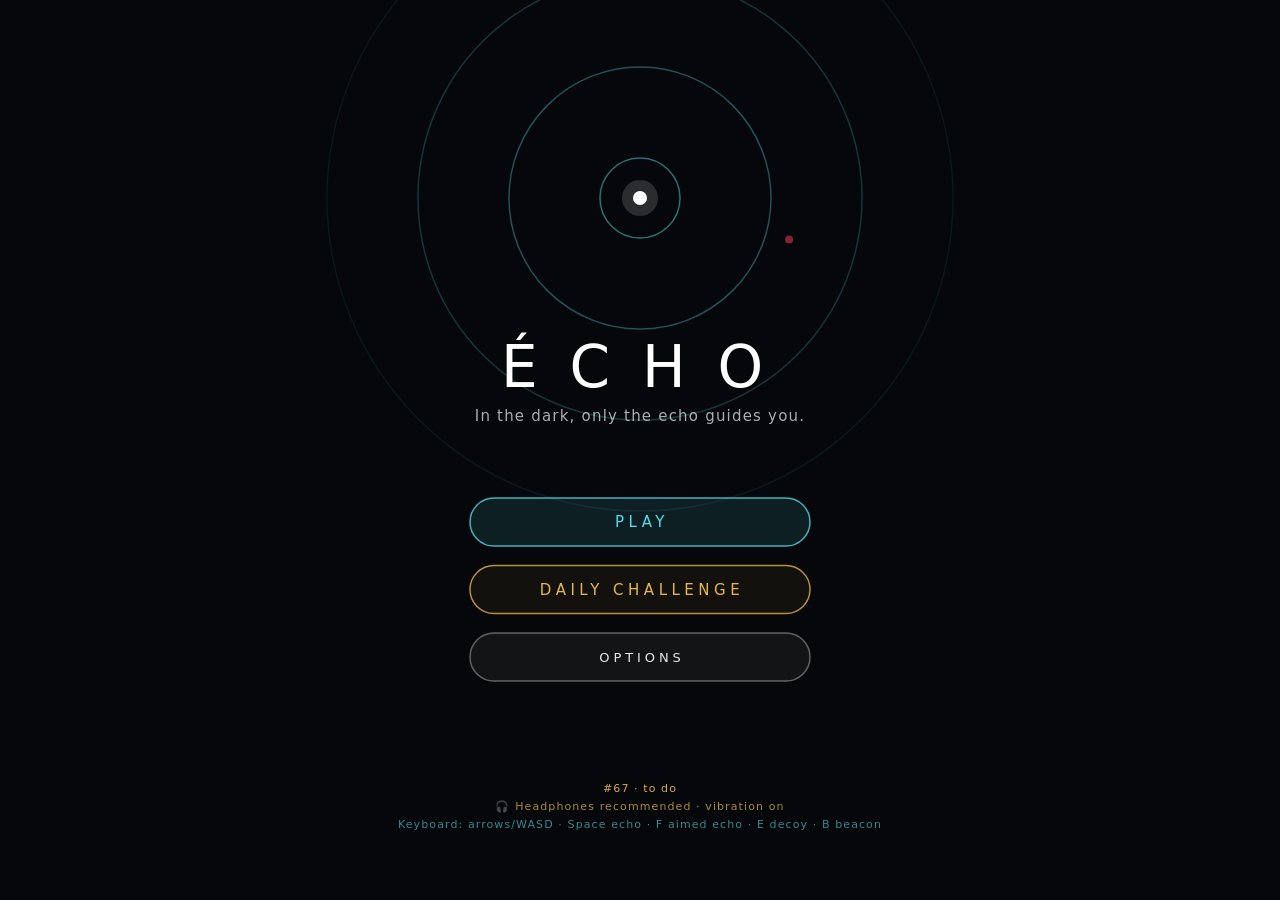
==== index.html @ 3b98d980 "SEO : jeu de labyrinthe dans le noir (title, description, h1, VideoGame) Title et description réécri" ====
<!doctype html>
<html lang="fr">
<head>
<meta charset="utf-8">
<meta name="viewport" content="width=device-width,initial-scale=1,maximum-scale=1,user-scalable=no,viewport-fit=cover">
<title>Jeu de labyrinthe dans le noir, guidé par l'écho | ÉCHO</title>
<meta name="description" content="Jeu de labyrinthe dans le noir : lance un écho pour révéler les murs et échappe aux Ombres. Jeu sonore gratuit sur Android et navigateur, jouable hors ligne.">
<meta name="theme-color" content="#05070a">
<meta name="mobile-web-app-capable" content="yes">
<meta name="apple-mobile-web-app-capable" content="yes">
<meta name="apple-mobile-web-app-status-bar-style" content="black-translucent">
<meta name="apple-mobile-web-app-title" content="ÉCHO">
<link rel="manifest" href="manifest.webmanifest">
<link rel="icon" type="image/png" href="icons/icon-192.png">
<link rel="apple-touch-icon" href="icons/icon-192.png">
<link rel="canonical" href="https://aulit42369.github.io/Echo/">
<meta property="og:type" content="website">
<meta property="og:site_name" content="ÉCHO">
<meta property="og:locale" content="fr_FR">
<meta property="og:title" content="Jeu de labyrinthe dans le noir, guidé par l'écho | ÉCHO">
<meta property="og:description" content="Jeu de labyrinthe dans le noir : lance un écho pour révéler les murs et échappe aux Ombres. Jeu sonore gratuit sur Android et navigateur, jouable hors ligne.">
<meta property="og:url" content="https://aulit42369.github.io/Echo/">
<meta property="og:image" content="https://aulit42369.github.io/Echo/og-image.png">
<meta property="og:image:width" content="1200">
<meta property="og:image:height" content="630">
<meta property="og:image:alt" content="ÉCHO : une onde cyan qui se propage dans le noir">
<meta name="twitter:card" content="summary_large_image">
<style>
  /* Jeu plein écran sur canvas ; un seul univers visuel sombre, quel que soit le thème. */
  :root { --bg: #05070a; --fg: #ffffff; color-scheme: dark; }
  html, body { margin: 0; height: 100%; background: var(--bg); color: var(--fg); overflow: hidden;
    overscroll-behavior: none; -webkit-user-select: none; user-select: none;
    -webkit-touch-callout: none; -webkit-tap-highlight-color: transparent; }
  canvas { display: block; position: fixed; inset: 0; width: 100%; height: 100%; touch-action: none; outline: none; }
  /* Fin du défi du jour : seul élément HTML posé sur le canvas, dans la palette néon du jeu */
  #defiFin { position: fixed; left: 50%; bottom: max(20px, env(safe-area-inset-bottom)); transform: translateX(-50%);
    width: min(340px, calc(100% - 32px)); display: flex; flex-direction: column; gap: 10px; z-index: 2;
    font-family: system-ui, -apple-system, "Segoe UI", Roboto, "Helvetica Neue", sans-serif; }
  #defiFin[hidden], #defiCopie[hidden] { display: none; }
  /* Lien vers privacy.html, en haut de l'écran Options (seul autre élément HTML sur le canvas) */
  #lienLegal { position: fixed; top: max(10px, env(safe-area-inset-top)); left: 50%; transform: translateX(-50%); z-index: 2; padding: 10px 14px;
    color: rgba(255, 255, 255, .72); font: 300 11px/1 system-ui, -apple-system, "Segoe UI", Roboto, sans-serif; letter-spacing: .18em;
    text-transform: uppercase; text-decoration: none; white-space: nowrap; }
  #lienLegal[hidden] { display: none; }
  .sr { position: absolute; width: 1px; height: 1px; overflow: hidden; clip: rect(0 0 0 0); white-space: nowrap; }
  #lienLegal:focus-visible { outline: 2px solid #5cf2ff; outline-offset: 2px; border-radius: 6px; }
  #defiApercu { margin: 0; padding: 12px 16px; border: 1px solid rgba(255, 201, 77, .3); border-radius: 18px;
    background: rgba(5, 7, 10, .86); box-shadow: inset 0 0 22px rgba(92, 242, 255, .06);
    font: 13px/1.5 ui-monospace, Consolas, monospace; white-space: pre-wrap; overflow-wrap: anywhere; }
  #defiPartager { min-height: 52px; padding: 0 20px; border-radius: 26px; border: 1.5px solid #ffc94d; cursor: pointer;
    background: rgba(255, 201, 77, .12); color: #ffc94d; font-family: inherit; font-size: 14px; font-weight: 300;
    letter-spacing: .18em; text-transform: uppercase; box-shadow: 0 0 26px rgba(255, 201, 77, .22); }
  #defiPartager:active { background: rgba(255, 201, 77, .22); }
  #defiPartager:focus-visible, #defiTexte:focus-visible { outline: 2px solid #5cf2ff; outline-offset: 3px; }
  #defiEtat { min-height: 1.3em; margin: 0; text-align: center; color: #5cf2ff; font-size: 12px; letter-spacing: .06em; }
  #defiCopie { display: flex; flex-direction: column; gap: 6px; color: rgba(255, 255, 255, .75); font-size: 12px; }
  #defiTexte { -webkit-user-select: text; user-select: text; resize: none; padding: 10px 12px; border-radius: 12px;
    border: 1px solid rgba(92, 242, 255, .4); background: #05070a; color: #fff; font: 12px/1.45 ui-monospace, Consolas, monospace; }
</style>
</head>
<body>
<h1 class="sr">ÉCHO, jeu de labyrinthe dans le noir</h1>
<noscript><p style="position:relative;z-index:3;max-width:34em;margin:0 auto;padding:24px;font:16px/1.5 system-ui,sans-serif;color:#fff">ÉCHO est un jeu de labyrinthe dans le noir : lance un écho pour révéler les murs, écoute les sons et échappe aux Ombres. Jeu sonore gratuit, jouable hors ligne sur Android et dans le navigateur. Active JavaScript pour jouer.</p></noscript>
<canvas id="echo" tabindex="0" aria-label="ÉCHO, jeu de labyrinthe dans le noir"></canvas>
<a id="lienLegal" href="privacy.html" hidden></a>
<div id="defiFin" hidden>
  <pre id="defiApercu" role="img"></pre>
  <button id="defiPartager" type="button"></button>
  <p id="defiEtat" role="status" aria-live="polite"></p>
  <div id="defiCopie" hidden><label id="defiLabel" for="defiTexte"></label><textarea id="defiTexte" readonly rows="6"></textarea></div>
</div>
<script src="defi.js"></script>
<script>
(() => {
'use strict';

// <i18n:auto> généré par tools/gen_i18n.py — ne pas modifier à la main
const I18N = {"langs":[{"code":"fr","name":"Français","tts":"fr-FR"},{"code":"en","name":"English","tts":"en-US"},{"code":"es","name":"Español","tts":"es-ES"},{"code":"de","name":"Deutsch","tts":"de-DE"},{"code":"it","name":"Italiano","tts":"it-IT"},{"code":"pt","name":"Português","tts":"pt-BR"},{"code":"ja","name":"日本語","tts":"ja-JP"}],"t":{"tagline":["Dans le noir, seul l'écho te guide.","In the dark, only the echo guides you.","En la oscuridad, solo el eco te guía.","Im Dunkeln führt dich nur das Echo.","Nel buio, solo l'eco ti guida.","No escuro, só o eco te guia.","闇の中、エコーだけが道しるべ。"],"play":["JOUER","PLAY","JUGAR","SPIELEN","GIOCA","JOGAR","プレイ"],"daily":["DÉFI DU JOUR","DAILY CHALLENGE","RETO DIARIO","TAGESAUFGABE","SFIDA DEL GIORNO","DESAFIO DO DIA","デイリーチャレンジ"],"options":["OPTIONS","OPTIONS","OPCIONES","OPTIONEN","OPZIONI","OPÇÕES","オプション"],"install":["INSTALLER L'APPLI","INSTALL THE APP","INSTALAR LA APP","APP INSTALLIEREN","INSTALLA L'APP","INSTALAR O APP","アプリをインストール"],"record":["Record : niveau {0} · ★ {1}","Best: level {0} · ★ {1}","Récord: nivel {0} · ★ {1}","Rekord: Level {0} · ★ {1}","Record: livello {0} · ★ {1}","Recorde: nível {0} · ★ {1}","最高記録：レベル{0} · ★ {1}"],"dailyRecord":["Défi du jour : {0} pts","Daily challenge: {0} pts","Reto diario: {0} pts","Tagesaufgabe: {0} Pkt.","Sfida del giorno: {0} punti","Desafio do dia: {0} pts","デイリー：{0}点"],"headphones":["🎧 Casque conseillé · vibrations activées","🎧 Headphones recommended · vibration on","🎧 Se recomiendan auriculares · vibración activada","🎧 Kopfhörer empfohlen · Vibration an","🎧 Cuffie consigliate · vibrazione attiva","🎧 Use fones de ouvido · vibração ativada","🎧 ヘッドホン推奨 · 振動オン"],"audioMenuHint":["Mode audio : touche le haut de l'écran pour jouer","Audio mode: tap the top of the screen to play","Modo audio: toca la parte superior de la pantalla para jugar","Audiomodus: tippe oben auf den Bildschirm zum Spielen","Modalità audio: tocca la parte alta dello schermo per giocare","Modo áudio: toque no topo da tela para jogar","オーディオモード：画面の上部をタップでプレイ"],"keyboard":["Clavier : flèches/ZQSD · Espace écho · F écho dirigé · E leurre · B balise","Keyboard: arrows/WASD · Space echo · F aimed echo · E decoy · B beacon","Teclado: flechas/WASD · Espacio eco · F eco dirigido · E señuelo · B baliza","Tastatur: Pfeile/WASD · Leertaste Echo · F gezieltes Echo · E Köder · B Leuchtfeuer","Tastiera: frecce/WASD · Spazio eco · F eco direzionale · E esca · B faro","Teclado: setas/WASD · Espaço eco · F eco direcionado · E isca · B farol","キーボード：矢印/WASD · Space エコー · F 指向性エコー · E おとり · B ビーコン"],"optEasy":["MODE FACILE","EASY MODE","MODO FÁCIL","LEICHTER MODUS","MODALITÀ FACILE","MODO FÁCIL","イージーモード"],"optReal":["ÉCHOS RÉALISTES","REALISTIC ECHOES","ECOS REALISTAS","REALISTISCHE ECHOS","ECO REALISTICHE","ECOS REALISTAS","リアルなエコー"],"optAudio":["MODE AUDIO","AUDIO MODE","MODO AUDIO","AUDIOMODUS","MODALITÀ AUDIO","MODO ÁUDIO","オーディオモード"],"optGyro":["GYROSCOPE","TILT CONTROL","GIROSCOPIO","NEIGUNGSSTEUERUNG","GIROSCOPIO","GIROSCÓPIO","傾き操作"],"optLang":["LANGUE","LANGUAGE","IDIOMA","SPRACHE","LINGUA","IDIOMA","言語"],"descEasy":["Traces des murs déjà vus, Ombres plus lentes","Walls you've seen leave a trace, slower Shadows","Los muros vistos dejan rastro, Sombras más lentas","Gesehene Wände bleiben sichtbar, langsamere Schatten","I muri già visti lasciano traccia, Ombre più lente","Paredes já vistas deixam rastro, Sombras mais lentas","見た壁が残る・影が遅くなる"],"descReal":["L'onde s'arrête sur les murs : angles morts","The wave stops at walls: blind spots","La onda se detiene en los muros: ángulos muertos","Die Welle stoppt an Wänden: tote Winkel","L'onda si ferma sui muri: angoli ciechi","A onda para nas paredes: pontos cegos","波は壁で止まる：死角が生まれる"],"descAudio":["Écran noir : joue au son, à la voix et aux vibrations","Black screen: play by sound, voice and vibration","Pantalla negra: juega con sonido, voz y vibración","Schwarzer Bildschirm: spiele mit Ton, Stimme und Vibration","Schermo nero: gioca con suono, voce e vibrazione","Tela preta: jogue pelo som, voz e vibração","画面は真っ暗：音と声と振動でプレイ"],"descGyro":["Incline le téléphone pour avancer","Tilt your phone to move","Inclina el teléfono para avanzar","Neige das Handy, um dich zu bewegen","Inclina il telefono per muoverti","Incline o celular para andar","スマホを傾けて移動"],"descGyroNA":["Capteur indisponible sur cet appareil","Sensor not available on this device","Sensor no disponible en este dispositivo","Sensor auf diesem Gerät nicht verfügbar","Sensore non disponibile su questo dispositivo","Sensor indisponível neste aparelho","この端末ではセンサーを使えません"],"descLang":["Langue des textes et de la voix","Language for text and voice","Idioma de los textos y la voz","Sprache für Texte und Stimme","Lingua dei testi e della voce","Idioma dos textos e da voz","テキストと音声の言語"],"yes":["OUI","ON","SÍ","AN","SÌ","SIM","オン"],"no":["NON","OFF","NO","AUS","NO","NÃO","オフ"],"back":["RETOUR","BACK","VOLVER","ZURÜCK","INDIETRO","VOLTAR","戻る"],"dailyNote":["Le défi du jour ignore le mode facile et les échos réalistes","The daily challenge ignores easy mode and realistic echoes","El reto diario ignora el modo fácil y los ecos realistas","Die Tagesaufgabe ignoriert leichten Modus und realistische Echos","La sfida del giorno ignora la modalità facile e le eco realistiche","O desafio do dia ignora o modo fácil e os ecos realistas","デイリーではイージーモードとリアルなエコーは無効"],"level":["NIVEAU {0}","LEVEL {0}","NIVEL {0}","LEVEL {0}","LIVELLO {0}","NÍVEL {0}","レベル {0}"],"floor":["ÉTAGE {0}/{1}","FLOOR {0}/{1}","PLANTA {0}/{1}","ETAGE {0}/{1}","PIANO {0}/{1}","ANDAR {0}/{1}","{0}/{1}階"],"floorBanner":["ÉTAGE {0}","FLOOR {0}","PLANTA {0}","ETAGE {0}","PIANO {0}","ANDAR {0}","{0}階"],"easyTag":["FACILE","EASY","FÁCIL","LEICHT","FACILE","FÁCIL","イージー"],"shards":["ÉCLATS {0}/{1}","SHARDS {0}/{1}","FRAGMENTOS {0}/{1}","SPLITTER {0}/{1}","FRAMMENTI {0}/{1}","FRAGMENTOS {0}/{1}","かけら {0}/{1}"],"echoes":["ÉCHOS · {0}","ECHOES · {0}","ECOS · {0}","ECHOS · {0}","ECO · {0}","ECOS · {0}","エコー · {0}"],"mother":["MÈRE DES OMBRES · {0} échos absorbés","MOTHER OF SHADOWS · {0} echoes absorbed","MADRE DE LAS SOMBRAS · {0} ecos absorbidos","MUTTER DER SCHATTEN · {0} Echos verschlungen","MADRE DELLE OMBRE · {0} eco assorbite","MÃE DAS SOMBRAS · {0} ecos absorvidos","影の母 · 吸収したエコー {0}"],"motherBanner":["LA MÈRE DES OMBRES","THE MOTHER OF SHADOWS","LA MADRE DE LAS SOMBRAS","DIE MUTTER DER SCHATTEN","LA MADRE DELLE OMBRE","A MÃE DAS SOMBRAS","影の母"],"decoy":["LEURRE × {0}","DECOY × {0}","SEÑUELO × {0}","KÖDER × {0}","ESCA × {0}","ISCA × {0}","おとり × {0}"],"beacon":["BALISE × {0}","BEACON × {0}","BALIZA × {0}","LEUCHTFEUER × {0}","FARO × {0}","FAROL × {0}","ビーコン × {0}"],"aim":["ÉCHO DIRIGÉ · glisse puis relâche","AIMED ECHO · slide, then release","ECO DIRIGIDO · desliza y suelta","GEZIELTES ECHO · wischen, dann loslassen","ECO DIREZIONALE · scorri e rilascia","ECO DIRECIONADO · deslize e solte","指向性エコー · スライドして離す"],"audioLabel":["MODE AUDIO","AUDIO MODE","MODO AUDIO","AUDIOMODUS","MODALITÀ AUDIO","MODO ÁUDIO","オーディオモード"],"deadTitle":["L'OMBRE T'A TROUVÉ","THE SHADOW FOUND YOU","LA SOMBRA TE ENCONTRÓ","DER SCHATTEN HAT DICH","L'OMBRA TI HA TROVATO","A SOMBRA TE ACHOU","影に見つかった"],"retry":["Touche pour réessayer","Tap to try again","Toca para reintentar","Tippen zum Wiederholen","Tocca per riprovare","Toque para tentar de novo","タップで再挑戦"],"dailyWin":["DÉFI RÉUSSI","CHALLENGE COMPLETE","RETO SUPERADO","AUFGABE GESCHAFFT","SFIDA SUPERATA","DESAFIO CONCLUÍDO","チャレンジ達成"],"dailyLine":["Temps {0} · {1} échos · éclats {2}/{3}","Time {0} · {1} echoes · shards {2}/{3}","Tiempo {0} · {1} ecos · fragmentos {2}/{3}","Zeit {0} · {1} Echos · Splitter {2}/{3}","Tempo {0} · {1} eco · frammenti {2}/{3}","Tempo {0} · {1} ecos · fragmentos {2}/{3}","タイム {0} · エコー {1} · かけら {2}/{3}"],"score":["Score {0}","Score {0}","Puntuación {0}","Punkte {0}","Punteggio {0}","Pontuação {0}","スコア {0}"],"newRecord":[" · nouveau record !"," · new record!"," · ¡nuevo récord!"," · neuer Rekord!"," · nuovo record!"," · novo recorde!"," · 新記録！"],"recordWas":[" · record {0}"," · best {0}"," · récord {0}"," · Rekord {0}"," · record {0}"," · recorde {0}"," · 記録 {0}"],"toMenu":["Touche pour revenir au menu","Tap to return to the menu","Toca para volver al menú","Tippen, um zum Menü zurückzukehren","Tocca per tornare al menu","Toque para voltar ao menu","タップでメニューへ"],"clearTitle":["SORTIE TROUVÉE","EXIT FOUND","SALIDA ENCONTRADA","AUSGANG GEFUNDEN","USCITA TROVATA","SAÍDA ENCONTRADA","出口を発見"],"clearLine":["Niveau {0} · {1} échos (★★★ si ≤ {2})","Level {0} · {1} echoes (★★★ if ≤ {2})","Nivel {0} · {1} ecos (★★★ si ≤ {2})","Level {0} · {1} Echos (★★★ bei ≤ {2})","Livello {0} · {1} eco (★★★ se ≤ {2})","Nível {0} · {1} ecos (★★★ se ≤ {2})","レベル{0} · エコー{1}回（{2}回以下で★★★）"],"deeper":["Touche pour descendre plus profond","Tap to go deeper","Toca para bajar más hondo","Tippen, um tiefer zu gehen","Tocca per scendere più in profondità","Toque para descer mais fundo","タップでさらに深くへ"],"hint_daily":["Défi du jour : le même labyrinthe pour tout le monde|Plus vite et moins d'échos = meilleur score","Daily challenge: the same maze for everyone|Faster and fewer echoes = better score","Reto diario: el mismo laberinto para todos|Más rápido y menos ecos = mejor puntuación","Tagesaufgabe: dasselbe Labyrinth für alle|Schneller und weniger Echos = mehr Punkte","Sfida del giorno: lo stesso labirinto per tutti|Più veloce e meno eco = punteggio migliore","Desafio do dia: o mesmo labirinto para todos|Mais rápido e menos ecos = pontuação melhor","デイリー：全員が同じ迷路|速く、エコー少なめ＝高スコア"],"hint_boss":["La Mère des Ombres t'entend où que tu sois|Chaque écho la nourrit : elle grandit et accélère","The Mother of Shadows hears you wherever you are|Every echo feeds her: she grows and speeds up","La Madre de las Sombras te oye estés donde estés|Cada eco la alimenta: crece y acelera","Die Mutter der Schatten hört dich überall|Jedes Echo nährt sie: sie wächst und wird schneller","La Madre delle Ombre ti sente ovunque tu sia|Ogni eco la nutre: cresce e accelera","A Mãe das Sombras ouve você onde estiver|Cada eco a alimenta: ela cresce e acelera","影の母はどこにいても聞きつける|エコーのたびに大きく、速くなる"],"hint1":["Glisse pour avancer|Touche pour lancer un écho|L'écho révèle les murs… et attire les Ombres","Slide to move|Tap to send an echo|Echoes reveal the walls… and draw the Shadows","Desliza para avanzar|Toca para lanzar un eco|El eco revela los muros… y atrae a las Sombras","Wischen zum Bewegen|Tippen für ein Echo|Das Echo zeigt die Wände… und lockt die Schatten an","Scorri per muoverti|Tocca per lanciare un'eco|L'eco rivela i muri… e attira le Ombre","Deslize para andar|Toque para lançar um eco|O eco revela as paredes… e atrai as Sombras","スライドで移動|タップでエコーを放つ|エコーは壁を照らす…そして影を呼ぶ"],"hint2":["Maintiens, puis glisse et relâche : écho dirigé|Il porte plus loin et fait moins de bruit|Bouton doré en bas à droite : lance un leurre","Hold, then slide and release: aimed echo|It reaches farther and makes less noise|Gold button, bottom right: throw a decoy","Mantén, desliza y suelta: eco dirigido|Llega más lejos y hace menos ruido|Botón dorado abajo a la derecha: lanza un señuelo","Halten, wischen, loslassen: gezieltes Echo|Es reicht weiter und ist leiser|Goldener Knopf unten rechts: Köder werfen","Tieni premuto, scorri e rilascia: eco direzionale|Arriva più lontano e fa meno rumore|Pulsante dorato in basso a destra: lancia un'esca","Segure, deslize e solte: eco direcionado|Vai mais longe e faz menos barulho|Botão dourado embaixo à direita: lance uma isca","長押し→スライド→離す：指向性エコー|遠くまで届き、音も小さい|右下の金色ボタン：おとりを投げる"],"hint3":["Murs fissurés : un écho tout proche les brise|…mais le fracas s'entend de loin|La Patrouilleuse (rose) est sourde mais ne dévie jamais","Cracked walls: a close echo shatters them|…but the crash carries far|The Patroller (pink) is deaf but never strays","Muros agrietados: un eco muy cercano los rompe|…pero el estruendo se oye a lo lejos|La Patrullera (rosa) es sorda pero nunca se desvía","Rissige Wände: ein nahes Echo zerbricht sie|…doch das Krachen hört man weit|Die Wächterin (rosa) ist taub, weicht aber nie ab","Muri crepati: un'eco vicina li distrugge|…ma il fragore si sente da lontano|La Pattugliatrice (rosa) è sorda ma non devia mai","Paredes rachadas: um eco bem perto as quebra|…mas o estrondo se ouve de longe|A Patrulheira (rosa) é surda, mas nunca se desvia","ひび割れた壁：近くのエコーで砕ける|…だが崩れる音は遠くまで響く|巡回者（ピンク）は耳が聞こえないが道を外れない"],"hint4":["Bouton bleu en bas à gauche : pose une balise|Elle éclaire en permanence… et attire les Rôdeuses|Une Rôdeuse qui l'atteint l'éteint","Blue button, bottom left: drop a beacon|It shines for good… and lures the Prowlers|A Prowler that reaches it puts it out","Botón azul abajo a la izquierda: coloca una baliza|Ilumina siempre… y atrae a las Acechadoras|Una Acechadora que la alcanza la apaga","Blauer Knopf unten links: Leuchtfeuer setzen|Es leuchtet dauerhaft… und lockt die Pirscherinnen an|Erreicht eine Pirscherin es, erlischt es","Pulsante blu in basso a sinistra: posa un faro|Illumina per sempre… e attira le Predatrici|Una Predatrice che lo raggiunge lo spegne","Botão azul embaixo à esquerda: coloque um farol|Ele ilumina para sempre… e atrai as Espreitadoras|Uma Espreitadora que o alcança o apaga","左下の青いボタン：ビーコンを置く|ずっと光る…そして徘徊者を引き寄せる|徘徊者がたどり着くと消されてしまう"],"hint5":["L'Aveugle (orange) n'entend pas tes échos|Elle sent tes mouvements : fige-toi quand elle approche","The Blind One (orange) can't hear your echoes|It feels your movements: freeze when it's near","La Ciega (naranja) no oye tus ecos|Siente tus movimientos: quédate quieto si se acerca","Die Blinde (orange) hört deine Echos nicht|Sie spürt deine Bewegungen: erstarre, wenn sie naht","La Cieca (arancione) non sente le tue eco|Sente i tuoi movimenti: immobilizzati quando si avvicina","A Cega (laranja) não ouve seus ecos|Ela sente seus movimentos: fique imóvel quando chegar perto","盲目の影（オレンジ）はエコーを聞かない|動きを感じ取る：近づいたら止まれ"],"hint6":["Deux étages : trouve l'escalier pour descendre|Les pas étouffés viennent de l'autre étage","Two floors: find the stairs to go down|Muffled footsteps come from the other floor","Dos plantas: encuentra la escalera para bajar|Los pasos amortiguados vienen de la otra planta","Zwei Etagen: finde die Treppe nach unten|Gedämpfte Schritte kommen von der anderen Etage","Due piani: trova la scala per scendere|I passi attutiti vengono dall'altro piano","Dois andares: encontre a escada para descer|Os passos abafados vêm do outro andar","2つのフロア：階段を見つけて下りよう|くぐもった足音は別のフロアから"],"hint7":["Le Reflet rejoue tes pas, 6 secondes plus tard|Ne reviens jamais trop vite sur ton chemin","The Reflection replays your steps, 6 seconds later|Never double back too quickly","El Reflejo repite tus pasos 6 segundos después|Nunca vuelvas atrás demasiado rápido","Das Spiegelbild wiederholt deine Schritte 6 Sekunden später|Kehre nie zu schnell um","Il Riflesso ripete i tuoi passi 6 secondi dopo|Non tornare mai indietro troppo in fretta","O Reflexo repete seus passos 6 segundos depois|Nunca volte pelo caminho rápido demais","映し身は6秒遅れで足取りをなぞる|来た道をすぐに引き返すな"],"sMenu":["Menu","Menu","Menú","Menü","Menu","Menu","メニュー"],"sOptions":["Options","Options","Opciones","Optionen","Opzioni","Opções","オプション"],"sEasyOn":["Mode facile activé","Easy mode on","Modo fácil activado","Leichter Modus an","Modalità facile attivata","Modo fácil ativado","イージーモード、オン"],"sEasyOff":["Mode facile désactivé","Easy mode off","Modo fácil desactivado","Leichter Modus aus","Modalità facile disattivata","Modo fácil desativado","イージーモード、オフ"],"sRealOn":["Échos réalistes activés","Realistic echoes on","Ecos realistas activados","Realistische Echos an","Eco realistiche attivate","Ecos realistas ativados","リアルなエコー、オン"],"sRealOff":["Échos réalistes désactivés","Realistic echoes off","Ecos realistas desactivados","Realistische Echos aus","Eco realistiche disattivate","Ecos realistas desativados","リアルなエコー、オフ"],"sAudioOn":["Mode audio activé. Au menu, touche le haut de l'écran pour jouer.","Audio mode on. In the menu, tap the top of the screen to play.","Modo audio activado. En el menú, toca la parte superior de la pantalla para jugar.","Audiomodus an. Tippe im Menü oben auf den Bildschirm, um zu spielen.","Modalità audio attivata. Nel menu, tocca la parte alta dello schermo per giocare.","Modo áudio ativado. No menu, toque no topo da tela para jogar.","オーディオモード、オン。メニューでは画面の上部をタップするとプレイできます。"],"sAudioOff":["Mode audio désactivé","Audio mode off","Modo audio desactivado","Audiomodus aus","Modalità audio disattivata","Modo áudio desativado","オーディオモード、オフ"],"sGyroOn":["Gyroscope activé","Tilt control on","Giroscopio activado","Neigungssteuerung an","Giroscopio attivato","Giroscópio ativado","傾き操作、オン"],"sGyroOff":["Gyroscope désactivé","Tilt control off","Giroscopio desactivado","Neigungssteuerung aus","Giroscopio disattivato","Giroscópio desativado","傾き操作、オフ"],"sDaily":["Défi du jour.","Daily challenge.","Reto diario.","Tagesaufgabe.","Sfida del giorno.","Desafio do dia.","デイリーチャレンジ。"],"sLevel":["Niveau {0}.","Level {0}.","Nivel {0}.","Level {0}.","Livello {0}.","Nível {0}.","レベル{0}。"],"sBoss":["La Mère des Ombres.","The Mother of Shadows.","La Madre de las Sombras.","Die Mutter der Schatten.","La Madre delle Ombre.","A Mãe das Sombras.","影の母。"],"sTwoFloors":["Deux étages.","Two floors.","Dos plantas.","Zwei Etagen.","Due piani.","Dois andares.","2つのフロア。"],"sTutorial":["Les sons doux indiquent les passages ouverts : à gauche, à droite, aigu vers le haut, grave vers le bas. Le carillon vient de la sortie. Touche pour lancer un écho.","Soft tones mark open passages: left, right, high pitch for up, low pitch for down. The chime comes from the exit. Tap to send an echo.","Los tonos suaves marcan los pasos abiertos: izquierda, derecha, agudo hacia arriba, grave hacia abajo. La campanilla viene de la salida. Toca para lanzar un eco.","Sanfte Töne zeigen offene Gänge: links, rechts, hoch für oben, tief für unten. Das Glockenspiel kommt vom Ausgang. Tippe für ein Echo.","I suoni morbidi indicano i passaggi aperti: sinistra, destra, acuto verso l'alto, grave verso il basso. Il carillon viene dall'uscita. Tocca per lanciare un'eco.","Tons suaves indicam passagens abertas: esquerda, direita, agudo para cima, grave para baixo. O sino vem da saída. Toque para lançar um eco.","やわらかい音が開いた通路を示します。左、右、高い音は上、低い音は下。チャイムは出口から聞こえます。タップでエコーを放ちます。"],"sShard":["Éclat","Shard","Fragmento","Splitter","Frammento","Fragmento","かけら"],"sDown":["Étage inférieur","Lower floor","Planta inferior","Untere Etage","Piano inferiore","Andar de baixo","下のフロア"],"sUp":["Étage supérieur","Upper floor","Planta superior","Obere Etage","Piano superiore","Andar de cima","上のフロア"],"sDailyWin":["Défi réussi. Score {0}. Touche pour revenir au menu.","Challenge complete. Score {0}. Tap to return to the menu.","Reto superado. Puntuación {0}. Toca para volver al menú.","Aufgabe geschafft. {0} Punkte. Tippe, um zum Menü zurückzukehren.","Sfida superata. Punteggio {0}. Tocca per tornare al menu.","Desafio concluído. Pontuação {0}. Toque para voltar ao menu.","チャレンジ達成。スコア{0}。タップでメニューに戻ります。"],"sClearOne":["Sortie trouvée. 1 étoile. Touche pour continuer.","Exit found. 1 star. Tap to continue.","Salida encontrada. 1 estrella. Toca para continuar.","Ausgang gefunden. 1 Stern. Tippe zum Weitermachen.","Uscita trovata. 1 stella. Tocca per continuare.","Saída encontrada. 1 estrela. Toque para continuar.","出口を発見。星1つ。タップで続行。"],"sClearMany":["Sortie trouvée. {0} étoiles. Touche pour continuer.","Exit found. {0} stars. Tap to continue.","Salida encontrada. {0} estrellas. Toca para continuar.","Ausgang gefunden. {0} Sterne. Tippe zum Weitermachen.","Uscita trovata. {0} stelle. Tocca per continuare.","Saída encontrada. {0} estrelas. Toque para continuar.","出口を発見。星{0}つ。タップで続行。"],"sBeaconPlaced":["Balise posée","Beacon placed","Baliza colocada","Leuchtfeuer gesetzt","Faro posato","Farol colocado","ビーコン設置"],"sBeaconOut":["Balise éteinte","Beacon out","Baliza apagada","Leuchtfeuer erloschen","Faro spento","Farol apagado","ビーコンが消えた"],"sDead":["L'Ombre t'a trouvé. Touche pour réessayer.","The Shadow found you. Tap to try again.","La Sombra te encontró. Toca para reintentar.","Der Schatten hat dich erwischt. Tippe zum Wiederholen.","L'Ombra ti ha trovato. Tocca per riprovare.","A Sombra te achou. Toque para tentar de novo.","影に見つかった。タップで再挑戦。"]}};
// </i18n:auto>
// <defi:i18n> textes du défi du jour, hors bloc généré : à reporter dans i18n/strings.json au portage Android
const I18N_DEFI = {"defiAFaire":["#{0} · à faire","#{0} · to do","#{0} · pendiente","#{0} · offen","#{0} · da fare","#{0} · a fazer","#{0} · 未挑戦"],"defiFait":["#{0} · fait ✓ · {1}","#{0} · done ✓ · {1}","#{0} · hecho ✓ · {1}","#{0} · erledigt ✓ · {1}","#{0} · fatta ✓ · {1}","#{0} · feito ✓ · {1}","#{0} · クリア ✓ · {1}"],"defiSerie":["Jours de suite : {0} (record {1})","Days in a row: {0} (best {1})","Días seguidos: {0} (récord {1})","Tage in Folge: {0} (Rekord {1})","Giorni di fila: {0} (record {1})","Dias seguidos: {0} (recorde {1})","連続日数：{0}（最高 {1}）"],"defiSerieTxt":["{0} jours de suite","{0} days in a row","{0} días seguidos","{0} Tage in Folge","{0} giorni di fila","{0} dias seguidos","{0}日連続"],"defiProchain":["Prochain défi dans {0} h {1}","Next challenge in {0}h {1}m","Próximo reto en {0} h {1} min","Nächste Aufgabe in {0} Std. {1} Min.","Prossima sfida tra {0} h {1} min","Próximo desafio em {0} h {1} min","次のチャレンジまで {0}時間{1}分"],"defiDetail":["⏱ {0} · {1} échos","⏱ {0} · {1} echoes","⏱ {0} · {1} ecos","⏱ {0} · {1} Echos","⏱ {0} · {1} eco","⏱ {0} · {1} ecos","⏱ {0} · エコー {1}"],"defiPartager":["Partager le résultat","Share the result","Compartir el resultado","Ergebnis teilen","Condividi il risultato","Compartilhar o resultado","結果をシェア"],"defiPartage":["Résultat partagé","Result shared","Resultado compartido","Ergebnis geteilt","Risultato condiviso","Resultado compartilhado","結果をシェアしました"],"defiCopie":["Résultat copié","Result copied","Resultado copiado","Ergebnis kopiert","Risultato copiato","Resultado copiado","結果をコピーしました"],"defiManuel":["Copie le texte ci-dessous","Copy the text below","Copia el texto de abajo","Kopiere den Text unten","Copia il testo qui sotto","Copie o texto abaixo","下のテキストをコピーしてください"],"defiCopieLabel":["Texte du résultat","Result text","Texto del resultado","Ergebnistext","Testo del risultato","Texto do resultado","結果のテキスト"],"defiResume":["Défi {0} réussi, score {1}, série de {2} jours","Challenge {0} complete, score {1}, {2}-day streak","Reto {0} superado, puntuación {1}, racha de {2} días","Aufgabe {0} geschafft, {1} Punkte, Serie von {2} Tagen","Sfida {0} superata, punteggio {1}, serie di {2} giorni","Desafio {0} concluído, pontuação {1}, sequência de {2} dias","チャレンジ{0}達成、スコア{1}、{2}日連続"],"sDefiFin":["Défi réussi. Score {0}. Série de {1} jours. Touche pour revenir au menu, ou appuie sur P pour partager.","Challenge complete. Score {0}. {1}-day streak. Tap to return to the menu, or press P to share.","Reto superado. Puntuación {0}. Racha de {1} días. Toca para volver al menú o pulsa P para compartir.","Aufgabe geschafft. {0} Punkte. Serie von {1} Tagen. Tippe, um zum Menü zurückzukehren, oder drücke P zum Teilen.","Sfida superata. Punteggio {0}. Serie di {1} giorni. Tocca per tornare al menu o premi P per condividere.","Desafio concluído. Pontuação {0}. Sequência de {1} dias. Toque para voltar ao menu ou aperte P para compartilhar.","チャレンジ達成。スコア{0}。{1}日連続。タップでメニューに戻ります。Pキーでシェアできます。"]};
// </defi:i18n>
Object.assign(I18N.t, I18N_DEFI);
Object.assign(I18N.t, { legal: ["Confidentialité · conditions", "Privacy · terms", "Privacidad · condiciones", "Datenschutz · Bedingungen", "Privacy · condizioni", "Privacidade · termos", "プライバシー・規約"] });
let lang = 1;
// Texte traduit ; {0}, {1}… remplacés par les arguments
const L = (key, ...a) => { let r = (I18N.t[key] || [])[lang] || key; a.forEach((v, i) => { r = r.split('{' + i + '}').join(String(v)); }); return r; };
const LL = key => L(key).split('|');

// =====================================================================
// Réglages (identiques à la version Android)
// =====================================================================
const C = {
  SPEED: 2.6, PR: 0.17, PULSE_SPEED: 7, PULSE_R: 4.2, HEAR_R: 7,
  CONE_R: 7.5, CONE_HEAR: 2.5, CONE_HALF: 0.38,
  DECOY_R: 3.5, DECOY_HEAR: 8, DECOY_RANGE: 3.5,
  BREAK_R: 1.6, BREAK_NOISE: 9, BEACON_LIGHT: 1.5, BEACON_LURE: 4.5, FLOOR_HEAR: 2.5,
  WALL_FADE: 2.6, MAX_ENERGY: 4, REGEN: 3, BEAT_R: 5, JOY_R: 60, AIM_DELAY: 350,
  VIEW_CELLS: 6.2, TRAIL_N: 1024, TRAIL_DT: 0.05, REFLET_DELAY: 120,
};
const COL = {
  BG: '#05070a', WHITE: '#ffffff', BLACK: '#000000', GRAY: '#888888', CYAN: '#5cf2ff', RED: '#ff3b5c', GOLD: '#ffc94d',
  VIOLET: '#c08bff', PINK: '#ff4fd8', ORANGE: '#ff8a3d', PALE: '#ffcdd7', CRACK: '#ffd6aa',
  ICE: '#aae1ff', STAIRS: '#a0b4ff', MOTHER: '#8c143c',
};
const FONT = 'system-ui, -apple-system, "Segoe UI", Roboto, "Helvetica Neue", sans-serif';
const RODEUSE = 0, PATROUILLE = 1, AVEUGLE = 2, REFLET = 3, MERE = 4;
const RADIAL = 0, CONE = 1, DECOY = 2;
const TITLE = 0, OPTIONS = 1, PLAY = 2, DEAD = 3, CLEAR = 4;
const TAU = Math.PI * 2;

const hypot = Math.hypot, min = Math.min, max = Math.max, sin = Math.sin, cos = Math.cos, atan2 = Math.atan2, abs = Math.abs;
const clamp = (v, a, b) => v < a ? a : v > b ? b : v;

// =====================================================================
// Hasard reproductible (défi du jour)
// =====================================================================
function mulberry32(a) {
  return function () {
    a |= 0; a = a + 0x6D2B79F5 | 0;
    let t = Math.imul(a ^ a >>> 15, 1 | a);
    t = t + Math.imul(t ^ t >>> 7, 61 | t) ^ t;
    return ((t ^ t >>> 14) >>> 0) / 4294967296;
  };
}
const rint = (rng, n) => Math.floor(rng() * n);
function shuffle(arr, rng) {
  for (let i = arr.length - 1; i > 0; i--) { const j = rint(rng, i + 1); const tmp = arr[i]; arr[i] = arr[j]; arr[j] = tmp; }
  return arr;
}

// =====================================================================
// Labyrinthe
// =====================================================================
const N = 1, E = 2, S = 4, W = 8;
const DIRS = [N, E, S, W];
const DX = { 1: 0, 2: 1, 4: 0, 8: -1 }, DY = { 1: -1, 2: 0, 4: 1, 8: 0 }, OPP = { 1: 4, 2: 8, 4: 1, 8: 2 };

class Maze {
  constructor(cols, rows, rng) {
    this.cols = cols; this.rows = rows;
    this.cells = new Uint8Array(cols * rows).fill(15);
    this.carve(rng);
    this.braid(rng, 0.15);
  }
  idx(c, r) { return r * this.cols + c; }
  has(c, r, w) { return (this.cells[r * this.cols + c] & w) !== 0; }
  inside(c, r) { return c >= 0 && c < this.cols && r >= 0 && r < this.rows; }
  removeWall(c, r, d) {
    this.cells[this.idx(c, r)] &= ~d;
    this.cells[this.idx(c + DX[d], r + DY[d])] &= ~OPP[d];
  }
  carve(rng) {
    const visited = new Uint8Array(this.cols * this.rows);
    const stack = [0]; visited[0] = 1;
    const opts = [];
    while (stack.length) {
      const cur = stack[stack.length - 1];
      const c = cur % this.cols, r = (cur / this.cols) | 0;
      opts.length = 0;
      for (const d of DIRS) {
        const nc = c + DX[d], nr = r + DY[d];
        if (this.inside(nc, nr) && !visited[this.idx(nc, nr)]) opts.push(d);
      }
      if (!opts.length) { stack.pop(); continue; }
      const d = opts[rint(rng, opts.length)];
      this.removeWall(c, r, d);
      const next = this.idx(c + DX[d], r + DY[d]);
      visited[next] = 1; stack.push(next);
    }
  }
  braid(rng, p) {
    for (let r = 0; r < this.rows; r++) for (let c = 0; c < this.cols; c++) {
      const v = this.cells[this.idx(c, r)];
      const bits = (v & 1) + ((v >> 1) & 1) + ((v >> 2) & 1) + ((v >> 3) & 1);
      if (bits !== 3 || rng() > p) continue;
      const opts = DIRS.filter(d => this.has(c, r, d) && this.inside(c + DX[d], r + DY[d]));
      if (opts.length) this.removeWall(c, r, opts[rint(rng, opts.length)]);
    }
  }
  isOpen(i, d) {
    const c = i % this.cols, r = (i / this.cols) | 0;
    return this.inside(c + DX[d], r + DY[d]) && !this.has(c, r, d);
  }
  neighbors(i, out) {
    const c = i % this.cols, r = (i / this.cols) | 0;
    let n = 0;
    if (r > 0 && !this.has(c, r, N)) out[n++] = i - this.cols;
    if (r < this.rows - 1 && !this.has(c, r, S)) out[n++] = i + this.cols;
    if (c < this.cols - 1 && !this.has(c, r, E)) out[n++] = i + 1;
    if (c > 0 && !this.has(c, r, W)) out[n++] = i - 1;
    return n;
  }
  bfs(from) {
    const n = this.cols * this.rows, dist = new Int32Array(n).fill(-1), q = new Int32Array(n), nb = [0, 0, 0, 0];
    let h = 0, tl = 0; dist[from] = 0; q[tl++] = from;
    while (h < tl) {
      const cur = q[h++], k = this.neighbors(cur, nb);
      for (let j = 0; j < k; j++) { const v = nb[j]; if (dist[v] < 0) { dist[v] = dist[cur] + 1; q[tl++] = v; } }
    }
    return dist;
  }
  path(from, to) {
    if (from === to) return [];
    const n = this.cols * this.rows, parent = new Int32Array(n).fill(-1), q = new Int32Array(n), nb = [0, 0, 0, 0];
    let h = 0, tl = 0; parent[from] = from; q[tl++] = from;
    while (h < tl) {
      const cur = q[h++]; if (cur === to) break;
      const k = this.neighbors(cur, nb);
      for (let j = 0; j < k; j++) { const v = nb[j]; if (parent[v] < 0) { parent[v] = cur; q[tl++] = v; } }
    }
    if (parent[to] < 0) return [];
    const res = []; let cur = to;
    while (cur !== from) { res.push(cur); cur = parent[cur]; }
    return res.reverse();
  }
  open(a, b) {
    if (a < 0 || b < 0) return;
    const diff = b - a;
    const d = diff === -this.cols ? N : diff === this.cols ? S : diff === 1 ? E : diff === -1 ? W : 0;
    if (d) this.removeWall(a % this.cols, (a / this.cols) | 0, d);
  }
  buildWalls() {
    const list = [];
    const mk = (x1, y1, x2, y2, a, b) => list.push({ x1, y1, x2, y2, a, b, mx: (x1 + x2) / 2, my: (y1 + y2) / 2,
      lit: -100, lastPulse: -1, seen: false, fragile: false, broken: false });
    for (let r = 0; r < this.rows; r++) for (let c = 0; c < this.cols; c++) {
      const i = this.idx(c, r);
      if (this.has(c, r, N)) mk(c, r, c + 1, r, i, r > 0 ? i - this.cols : -1);
      if (this.has(c, r, W)) mk(c, r, c, r + 1, i, c > 0 ? i - 1 : -1);
      if (r === this.rows - 1 && this.has(c, r, S)) mk(c, r + 1, c + 1, r + 1, i, -1);
      if (c === this.cols - 1 && this.has(c, r, E)) mk(c + 1, r, c + 1, r + 1, i, -1);
    }
    return list;
  }
}

// =====================================================================
// Son : tout est synthétisé (Web Audio), avec panoramique stéréo
// =====================================================================
const RATE = 22050;
class Sound {
  constructor() { this.ctx = null; this.buf = {}; this.loop = null; this.lv = -1; this.lr = -1; }
  init() {
    if (this.ctx) { if (this.ctx.state === 'suspended') this.ctx.resume().catch(() => {}); return; }
    const AC = window.AudioContext || window.webkitAudioContext;
    if (!AC) return;
    try { this.ctx = new AC(); } catch (e) { return; }
    this.master = this.ctx.createGain(); this.master.gain.value = 0.9; this.master.connect(this.ctx.destination);
    this.build();
    const s = this.ctx.createBufferSource(); s.buffer = this.buf.drone; s.loop = true;
    const g = this.ctx.createGain(); g.gain.value = 0;
    s.connect(g); g.connect(this.master); s.start();
    this.loop = { s, g };
  }
  suspend() { if (this.ctx && this.ctx.state === 'running') this.ctx.suspend().catch(() => {}); }
  resume() { if (this.ctx && this.ctx.state === 'suspended') this.ctx.resume().catch(() => {}); }
  synth(dur, gen) { const n = Math.floor(dur * RATE), a = new Float32Array(n); for (let i = 0; i < n; i++) a[i] = gen(i / RATE); return a; }
  echo(src, delay, gain, taps) {
    const d = Math.floor(delay * RATE), out = new Float32Array(src.length + d * taps);
    out.set(src); for (let i = d; i < out.length; i++) out[i] += out[i - d] * gain; return out;
  }
  add(name, data) {
    let peak = 1e-4; for (let i = 0; i < data.length; i++) peak = max(peak, abs(data[i]));
    const k = 0.9 / peak; for (let i = 0; i < data.length; i++) data[i] *= k;
    const b = this.ctx.createBuffer(1, data.length, RATE); b.getChannelData(0).set(data); this.buf[name] = b;
  }
  build() {
    const rnd = () => Math.random() * 2 - 1;
    const exp = Math.exp;
    let ph = 0;
    this.add('ping', this.echo(this.synth(0.9, t => { const f = 1150 + 450 * exp(-t * 12); ph += TAU * f / RATE;
      return (sin(ph) * 0.75 + sin(2 * ph) * 0.12) * min(1, t * 300) * exp(-t * 7); }), 0.16, 0.35, 3));
    this.add('answer', this.echo(this.synth(1.1, t => { const env = min(1, t * 50) * exp(-t * 4.5) * (1 + 0.15 * sin(TAU * 7 * t));
      return (sin(TAU * 660 * t) * 0.5 + sin(TAU * 990 * t) * 0.3 + sin(TAU * 1320 * t) * 0.1) * env; }), 0.12, 0.3, 2));
    let hp = 0;
    const beat = tt => tt < 0 ? 0 : min(1, tt * 500) * exp(-tt * 16);
    this.add('thump', this.synth(0.45, t => { const f = 50 + 40 * exp(-t * 30); hp += TAU * f / RATE; return sin(hp) * (beat(t) + 0.6 * beat(t - 0.15)); }));
    let lp = 0;
    this.add('growl', this.synth(0.9, t => { const f = 70 + 6 * sin(TAU * 5 * t); const saw = 2 * ((f * t) % 1) - 1;
      lp += (rnd() - lp) * 0.08; return (saw * 0.55 + lp * 1.4) * min(1, t / 0.12) * exp(-t * 3); }));
    this.add('shard', this.echo(this.synth(0.45, t => { const f = t < 0.08 ? 1568 : 2349, st = t < 0.08 ? 0 : 0.08;
      return sin(TAU * f * t) * min(1, (t - st) * 400) * exp(-(t - st) * 14); }), 0.09, 0.3, 2));
    let dp = 0;
    this.add('death', this.synth(1.6, t => { const f = 35 + 365 * exp(-t * 3); dp += f / RATE; const saw = 2 * (dp % 1) - 1;
      return (saw * 0.5 + rnd() * 0.4 * exp(-t * 4)) * min(1, t * 200) * exp(-t * 1.6); }));
    const notes = [523.25, 659.25, 783.99, 1046.5];
    this.add('win', this.echo(this.synth(1.4, t => { let v = 0; for (let k = 0; k < 4; k++) { const dt = t - k * 0.11;
      if (dt >= 0) v += (sin(TAU * notes[k] * dt) + 0.3 * sin(TAU * 2 * notes[k] * dt)) * min(1, dt * 300) * exp(-dt * 5) * 0.4; } return v; }), 0.15, 0.3, 2));
    this.add('empty', this.synth(0.12, t => sin(TAU * 180 * t) * exp(-t * 40)));
    let cp = 0;
    this.add('cone', this.echo(this.synth(0.45, t => { const f = 1700 + 600 * exp(-t * 18); cp += TAU * f / RATE;
      return sin(cp) * min(1, t * 500) * exp(-t * 11); }), 0.11, 0.25, 2));
    let tl = 0;
    this.add('throw', this.synth(0.3, t => { tl += (rnd() - tl) * (0.05 + 0.4 * t); return tl * 3 * min(1, t * 30) * exp(-t * 9); }));
    let cl = 0;
    this.add('crack', this.echo(this.synth(0.8, t => { cl += (rnd() - cl) * 0.35;
      const clicks = Math.random() < 0.004 * exp(-t * 4) ? rnd() * 3 : 0;
      return cl * 1.5 * exp(-t * 7) + sin(TAU * 90 * t) * exp(-t * 9) * 0.8 + clicks; }), 0.13, 0.3, 2));
    this.add('step', this.synth(0.16, t => sin(TAU * 70 * t) * exp(-t * 35) + rnd() * 0.4 * exp(-t * 90)));
    this.add('open', this.synth(0.22, t => (sin(TAU * 520 * t) * 0.8 + sin(TAU * 1040 * t) * 0.1) * min(1, t * 120) * exp(-t * 16)));
    this.add('bump', this.synth(0.14, t => sin(TAU * 120 * t) * exp(-t * 40) + rnd() * 0.3 * exp(-t * 70)));
    this.add('beacon', this.echo(this.synth(0.8, t => { const a = sin(TAU * 784 * t) * min(1, t * 200) * exp(-t * 5);
      const b = t > 0.09 ? sin(TAU * 1175 * (t - 0.09)) * exp(-(t - 0.09) * 5) : 0; return (a + b) * 0.6; }), 0.14, 0.3, 2));
    let sl = 0;
    this.add('snuff', this.synth(0.6, t => { sl += (rnd() - sl) * max(0.02, 0.3 - 0.4 * t);
      return sl * 2 * exp(-t * 6) + sin(TAU * (300 - 200 * t) * t) * 0.4 * exp(-t * 5); }));
    const down = [880, 660, 523.25, 392];
    this.add('stairs', this.echo(this.synth(0.9, t => { let v = 0; for (let k = 0; k < 4; k++) { const dt = t - k * 0.08;
      if (dt >= 0) v += sin(TAU * down[k] * dt) * min(1, dt * 300) * exp(-dt * 7) * 0.4; } return v; }), 0.12, 0.3, 2));
    this.add('drone', this.synth(2.0, t => { const swell = 0.75 + 0.25 * sin(TAU * 0.5 * t);
      return (sin(TAU * 55 * t) * 0.5 + sin(TAU * 55.5 * t) * 0.4 + sin(TAU * 82.5 * t) * 0.18 + sin(TAU * 110 * t) * 0.08) * swell; }));
  }
  play(name, vol = 1, pan = 0, rate = 1, delay = 0) {
    if (!this.ctx || this.ctx.state !== 'running') return;
    const b = this.buf[name]; if (!b) return;
    const s = this.ctx.createBufferSource(); s.buffer = b; s.playbackRate.value = clamp(rate, 0.5, 2);
    const g = this.ctx.createGain(); g.gain.value = clamp(vol, 0, 1);
    s.connect(g);
    if (this.ctx.createStereoPanner) { const p = this.ctx.createStereoPanner(); p.pan.value = clamp(pan, -1, 1); g.connect(p); p.connect(this.master); }
    else g.connect(this.master);
    s.start(this.ctx.currentTime + delay);
  }
  setLoop(vol, rate) {
    if (!this.loop) return;
    const now = this.ctx.currentTime;
    if (abs(vol - this.lv) > 0.01) { this.lv = vol; this.loop.g.gain.setTargetAtTime(clamp(vol, 0, 1) * 0.6, now, 0.15); }
    if (abs(rate - this.lr) > 0.01) { this.lr = rate; this.loop.s.playbackRate.setTargetAtTime(clamp(rate, 0.5, 2), now, 0.15); }
  }
}
const sound = new Sound();

// =====================================================================
// Vibrations (Android : Chrome / PWA ; absent sur iPhone)
// =====================================================================
const haptics = {
  vib(p) { try { if (navigator.vibrate) navigator.vibrate(p); } catch (e) {} },
  heartbeat(i) { this.vib([Math.round(30 + 30 * i), 110, Math.round(18 + 25 * i)]); },
  tick(ms = 14) { this.vib(ms); },
  boom() { this.vib([80, 60, 300]); },
  success() { this.vib([30, 70, 30, 70, 60]); },
};

// =====================================================================
// Voix (mode audio)
// =====================================================================
const speech = {
  say(text) {
    try {
      if (!('speechSynthesis' in window)) return;
      speechSynthesis.cancel();
      const u = new SpeechSynthesisUtterance(text); u.lang = I18N.langs[lang].tts; u.rate = 1.05;
      speechSynthesis.speak(u);
    } catch (e) {}
  },
};

// =====================================================================
// Inclinaison (gyroscope)
// =====================================================================
const tilt = {
  available: 'DeviceOrientationEvent' in window,
  listening: false, beta: 0, gamma: 0, b0: 0, g0: 0, calibrate: true, has: false,
  onEvent(e) {
    if (e.beta === null || e.gamma === null) return;
    tilt.beta = e.beta; tilt.gamma = e.gamma;
    if (tilt.calibrate) { tilt.b0 = tilt.beta; tilt.g0 = tilt.gamma; tilt.calibrate = false; }
    tilt.has = true;
  },
  async start() {
    if (this.listening || !this.available) return;
    try {
      if (typeof DeviceOrientationEvent.requestPermission === 'function') {
        const r = await DeviceOrientationEvent.requestPermission();
        if (r !== 'granted') return;
      }
    } catch (e) { return; }
    addEventListener('deviceorientation', this.onEvent);
    this.listening = true; this.calibrate = true;
  },
  stop() { if (!this.listening) return; removeEventListener('deviceorientation', this.onEvent); this.listening = false; this.has = false; },
  recenter() { this.calibrate = true; },
  vector() {
    if (!this.has) return [0, 0];
    let x = (this.gamma - this.g0) / 18, y = (this.beta - this.b0) / 18;
    const l = hypot(x, y);
    if (l < 0.12) return [0, 0];
    if (l > 1) { x /= l; y /= l; }
    return [x, y];
  },
};

// =====================================================================
// Sauvegarde locale
// =====================================================================
const store = {
  get(k, d) { try { const v = localStorage.getItem('echo_' + k); return v === null ? d : JSON.parse(v); } catch (e) { return d; } },
  set(k, v) { try { localStorage.setItem('echo_' + k, JSON.stringify(v)); } catch (e) {} },
};
function detectLang() {
  const prefs = navigator.languages && navigator.languages.length ? navigator.languages : [navigator.language || 'en'];
  for (const p of prefs) { const i = I18N.langs.findIndex(l => l.code === String(p).slice(0, 2).toLowerCase()); if (i >= 0) return i; }
  return 1;
}
lang = store.get('lang', -1);
if (lang < 0 || lang >= I18N.langs.length) lang = detectLang();
document.documentElement.lang = I18N.langs[lang].code;

// =====================================================================
// Canvas
// =====================================================================
const cv = document.getElementById('echo');
const ctx = cv.getContext('2d');
let vw = 0, vh = 0, dpr = 1, cell = 1, vignette = null;
function resize() {
  dpr = min(window.devicePixelRatio || 1, 2.5);
  vw = window.innerWidth; vh = window.innerHeight;
  cv.width = Math.round(vw * dpr); cv.height = Math.round(vh * dpr);
  cell = min(vw, vh) / C.VIEW_CELLS;
  vignette = ctx.createRadialGradient(vw / 2, vh / 2, 0, vw / 2, vh / 2, max(vw, vh) * 0.75);
  vignette.addColorStop(0, 'rgba(255,59,92,0)');
  vignette.addColorStop(0.4, 'rgba(255,59,92,0)');
  vignette.addColorStop(1, 'rgba(255,59,92,1)');
}
addEventListener('resize', resize);
resize();

// =====================================================================
// État du jeu
// =====================================================================
let state = TITLE, t = 0, stateT = 0, level = 1, dailyMode = false, defiJour = Defi.today(), dailySeed = Defi.seed('echo', defiJour.key);
let easy = store.get('easy', false), realistic = store.get('realistic', false), audioMode = store.get('audio', false);
let gyro = store.get('gyro', false) && tilt.available;
let best = store.get('best', 0), totalStars = 0, dailyBest = store.get('daily_' + defiJour.num, 0);
let floors = [], floorIdx = 0, reflet = null;
let cur = null, maze = null, walls = [], hunters = [], shards = [];
let pulses = [], decoys = [], particles = [], scheduled = [];
let pulseSeq = 0, px = 0.5, py = 0.5, vx = 0, vy = 0, facing = 0, camX = 0.5, camY = 0.5;
let energy = C.MAX_ENERGY, decoysLeft = 0, decoysMax = 0, beaconsLeft = 0, beaconsMax = 0, echoesUsed = 0, par3 = 3, par2 = 6, stars = 0;
let dailyTime = 0, dailyScore = 0, newRecord = false;
let answerAt = -1, hintT = -100, floorBannerT = -100;
let beatTimer = 0, beatFlash = 0, shake = 0, levelStartT = 0, shardsTaken = 0, shardsTotal = 0, shakeX = 0, shakeY = 0;
let stairsArmed = true, pushX = 0, pushY = 0, bumpCd = 0, scanTimer = 0, goalTimer = 0, shardTimer = 0;
const trailX = new Float32Array(C.TRAIL_N), trailY = new Float32Array(C.TRAIL_N), trailF = new Uint8Array(C.TRAIL_N);
let trailCount = 0, trailAcc = 0, trailOn = false;
const nb = [0, 0, 0, 0];
totalStars = sumStars();
if (gyro) tilt.start();

const easyOn = () => easy && !dailyMode;
const realOn = () => realistic && !dailyMode;
const isBoss = () => !dailyMode && level % 10 === 0;
function setFloor(i) { floorIdx = i; cur = floors[i]; maze = cur.maze; walls = cur.walls; hunters = cur.hunters; shards = cur.shards; }

function sumStars() { let s = 0; for (let l = 1; l <= best + 1; l++) s += store.get('stars_' + l, 0); return s; }
function say(s) { if (audioMode) speech.say(s); }

function hintsFor() {
  if (dailyMode) return LL('hint_daily');
  if (isBoss()) return LL('hint_boss');
  return level >= 1 && level <= 7 ? LL('hint' + level) : [];
}

// =====================================================================
// Entrées : tactile, souris et clavier
// =====================================================================
const input = { touching: false, moved: false, aimArmed: false, joyId: null, ox: 0, oy: 0, x: 0, y: 0, downTime: 0,
  tap: false, cone: false, coneAngle: 0, decoy: false, beacon: false, tapX: 0, tapY: 0, titleAction: -1, back: false };
const keys = new Set();
const buttonY = () => vh - 84;
const decoyX = () => vw - 58, beaconX = () => 58;
function inDecoy(x, y) { return state === PLAY && decoysMax > 0 && hypot(x - decoyX(), y - buttonY()) < 40; }
function inBeacon(x, y) { return state === PLAY && beaconsMax > 0 && hypot(x - beaconX(), y - buttonY()) < 40; }

cv.addEventListener('pointerdown', e => {
  e.preventDefault(); sound.init(); cv.focus();
  const x = e.clientX, y = e.clientY;
  if (input.touching && input.joyId !== null) {
    if (inDecoy(x, y)) input.decoy = true; else if (inBeacon(x, y)) input.beacon = true; else input.tap = true;
    return;
  }
  input.tapX = x; input.tapY = y;
  if (inDecoy(x, y)) { input.decoy = true; return; }
  if (inBeacon(x, y)) { input.beacon = true; return; }
  input.joyId = e.pointerId; input.ox = x; input.oy = y; input.x = x; input.y = y;
  input.downTime = performance.now(); input.moved = false; input.aimArmed = false; input.touching = true;
  try { cv.setPointerCapture(e.pointerId); } catch (err) {}
});
cv.addEventListener('pointermove', e => {
  if (!input.touching || e.pointerId !== input.joyId) return;
  const x = e.clientX, y = e.clientY;
  if (input.aimArmed) { input.x = x; input.y = y; return; }
  const dx = x - input.ox, dy = y - input.oy, len = hypot(dx, dy);
  if (len > 14) input.moved = true;
  if (len > C.JOY_R) { input.ox = x - dx / len * C.JOY_R; input.oy = y - dy / len * C.JOY_R; }
  input.x = x; input.y = y;
});
function release(e, cancel) {
  if (!input.touching || e.pointerId !== input.joyId) return;
  if (!cancel) {
    if (input.aimArmed) {
      const dx = input.x - input.ox, dy = input.y - input.oy;
      if (hypot(dx, dy) > 20) { input.coneAngle = atan2(dy, dx); input.cone = true; } else input.tap = true;
    } else if (!input.moved && performance.now() - input.downTime < 260) input.tap = true;
  }
  input.touching = false; input.aimArmed = false; input.joyId = null;
}
cv.addEventListener('pointerup', e => release(e, false));
cv.addEventListener('pointercancel', e => release(e, true));
cv.addEventListener('contextmenu', e => e.preventDefault());

addEventListener('keydown', e => {
  if (e.target && e.target.closest && e.target.closest('#defiFin')) return;
  const k = e.key.toLowerCase();
  if (state === CLEAR && dailyMode && k === 'p') { if (!e.repeat) partager(); return; }
  if (['arrowup', 'arrowdown', 'arrowleft', 'arrowright', ' '].includes(k)) e.preventDefault();
  sound.init();
  if (e.repeat) return;
  keys.add(k);
  if (state === TITLE) {
    if (k === 'enter' || k === ' ') input.titleAction = 0;
    else if (k === 'j') input.titleAction = 1;
    else if (k === 'o') input.titleAction = 2;
    return;
  }
  if (state === OPTIONS) { if (k === 'escape') input.back = true; return; }
  if (k === ' ' || k === 'enter') input.tap = true;
  else if (k === 'f') { input.coneAngle = facing; input.cone = true; }
  else if (k === 'e') input.decoy = true;
  else if (k === 'b') input.beacon = true;
  else if (k === 'escape') input.back = true;
});
addEventListener('keyup', e => keys.delete(e.key.toLowerCase()));
addEventListener('blur', () => keys.clear());

// Bouton retour d'Android : partie / options → menu
let histPushed = false, ignorePop = false;
function pushGameHistory() { if (!histPushed) { try { history.pushState({ echo: 1 }, ''); histPushed = true; } catch (e) {} } }
addEventListener('popstate', () => {
  histPushed = false;
  if (ignorePop) { ignorePop = false; return; }
  if (state !== TITLE) input.back = true;
});
function goTitle() {
  state = TITLE; stateT = t; defiPanneau(false); majAccueil();
  if (histPushed) { histPushed = false; ignorePop = true; try { history.back(); } catch (e) {} }
}

// Écran allumé pendant la partie
let wakeLock = null;
async function keepAwake() {
  try { if ('wakeLock' in navigator && !wakeLock) { wakeLock = await navigator.wakeLock.request('screen'); wakeLock.addEventListener('release', () => { wakeLock = null; }); } } catch (e) {}
}
document.addEventListener('visibilitychange', () => {
  if (document.hidden) { sound.suspend(); try { speechSynthesis.cancel(); } catch (e) {} }
  else { sound.resume(); if (state !== TITLE) keepAwake(); last = performance.now(); }
});

// Installation (Android / Chrome)
let installEvt = null;
const standalone = () => matchMedia('(display-mode: standalone)').matches || matchMedia('(display-mode: fullscreen)').matches || navigator.standalone;
addEventListener('beforeinstallprompt', e => { e.preventDefault(); installEvt = e; });
addEventListener('appinstalled', () => { installEvt = null; });

// =====================================================================
// Construction d'un niveau
// =====================================================================
const ccx = (m, i) => (i % m.cols) + 0.5;
const ccy = (m, i) => ((i / m.cols) | 0) + 0.5;
const cellOf = (m, x, y) => m.idx(clamp(Math.floor(x), 0, m.cols - 1), clamp(Math.floor(y), 0, m.rows - 1));

function newHunter(type, x, y, atCell) {
  return { type, x, y, atCell, path: [], prevCell: -1, hunting: false, lit: -100, lastPulse: -1, active: type !== REFLET,
    route: null, routeIdx: 0, routeDir: 1, senseTimer: 0, lx: x, ly: y, stepAcc: 0, growth: 0 };
}
const radiusOf = h => h.type === MERE ? min(0.75, 0.3 + 0.035 * h.growth) : 0.36;

function buildFloor(gen, cols, rows, fragileCount) {
  const m = new Maze(cols, rows, gen);
  const f = { maze: m, walls: m.buildWalls(), hunters: [], shards: [], beacons: [], hasExit: false, exitX: 0, exitY: 0,
    exitLit: -100, exitLastPulse: -1, stairsTo: -1, stairsX: 0, stairsY: 0, stairsLit: -100, stairsLastPulse: -1 };
  const interior = shuffle(f.walls.filter(w => w.b >= 0), gen);
  for (let k = 0; k < min(fragileCount, interior.length); k++) interior[k].fragile = true;
  return f;
}

// Cellule loin de `from` par le chemin ET à vol d'oiseau
function farCell(m, from, dist) {
  const fx = ccx(m, from), fy = ccy(m, from), maxE = hypot(m.cols, m.rows);
  let best = 0, score = -1;
  for (let i = 0; i < dist.length; i++) {
    const s = dist[i] * (0.5 + hypot(ccx(m, i) - fx, ccy(m, i) - fy) / maxE);
    if (s > score) { score = s; best = i; }
  }
  return best;
}

function addHunter(f, type, c0, gen) {
  const m = f.maze;
  const h = newHunter(type, ccx(m, c0), ccy(m, c0), c0);
  if (type === PATROUILLE) {
    const dh = m.bfs(c0);
    const ends = [...dh.keys()].filter(i => dh[i] >= 6 && dh[i] <= 11);
    let end;
    if (ends.length) end = ends[rint(gen, ends.length)];
    else { end = 0; for (let i = 0; i < dh.length; i++) if (dh[i] > dh[end]) end = i; }
    h.route = [c0, ...m.path(c0, end)];
  }
  f.hunters.push(h);
}

function startLevel() {
  defiPanneau(false);
  const gen = dailyMode ? mulberry32(dailySeed) : mulberry32((Math.random() * 2 ** 31) | 0);
  const boss = isBoss();
  const twoFloors = !dailyMode && !boss && level >= 6 && level % 2 === 0;
  let cols, rows, fragileCount; const types = [];
  if (dailyMode) {
    cols = 12; rows = 18; types.push(RODEUSE, RODEUSE, PATROUILLE, AVEUGLE); fragileCount = 5; decoysMax = 2; beaconsMax = 2;
  } else {
    cols = min(5 + level, 16); rows = min(8 + Math.floor(level * 3 / 2), 26);
    if (boss) { types.push(MERE); for (let i = 0; i < Math.floor(level / 10); i++) types.push(RODEUSE); }
    else {
      for (let i = 0; i < min(1 + Math.floor((level - 1) / 2), 4); i++) types.push(RODEUSE);
      if (level >= 3) types.push(PATROUILLE);
      if (level >= 8) types.push(PATROUILLE);
      if (level >= 5) types.push(AVEUGLE);
      if (level >= 10) types.push(AVEUGLE);
    }
    if (level >= 7) types.push(REFLET);
    fragileCount = level >= 3 ? min(2 + Math.floor(level / 2), 8) : 0;
    decoysMax = level >= 2 ? 2 : 0;
    beaconsMax = level >= 4 ? 2 : 0;
  }

  floors = [];
  const f0 = buildFloor(gen, cols, rows, fragileCount);
  floors.push(f0);
  const m0 = f0.maze, dist0 = m0.bfs(0);
  let far0 = 1; for (let i = 0; i < dist0.length; i++) far0 = max(far0, dist0[i]);
  let spots0, spots1 = [], f1 = null;
  if (twoFloors) {
    const stairs = farCell(m0, 0, dist0);
    f0.stairsTo = 1; f0.stairsX = ccx(m0, stairs); f0.stairsY = ccy(m0, stairs);
    f1 = buildFloor(gen, cols, rows, fragileCount);
    floors.push(f1);
    f1.stairsTo = 0; f1.stairsX = f0.stairsX; f1.stairsY = f0.stairsY;
    const dist1 = f1.maze.bfs(stairs);
    const exitCell = farCell(f1.maze, stairs, dist1);
    f1.hasExit = true; f1.exitX = ccx(f1.maze, exitCell); f1.exitY = ccy(f1.maze, exitCell);
    par3 = max(2, Math.floor((dist0[stairs] + dist1[exitCell]) / 5));
    spots0 = shuffle([...dist0.keys()].filter(i => dist0[i] >= max(6, Math.floor(far0 / 3)) && i !== stairs), gen);
    spots1 = shuffle([...dist1.keys()].filter(i => dist1[i] >= 5 && i !== exitCell), gen);
  } else {
    const exitCell = farCell(m0, 0, dist0);
    f0.hasExit = true; f0.exitX = ccx(m0, exitCell); f0.exitY = ccy(m0, exitCell);
    par3 = max(2, Math.floor(dist0[exitCell] / 5));
    spots0 = shuffle([...dist0.keys()].filter(i => dist0[i] >= max(6, Math.floor(far0 / 3)) && i !== exitCell), gen);
  }
  par2 = par3 * 2;

  reflet = null;
  let s0 = 0, s1 = 0, alt = 0;
  for (const type of types) {
    if (type === REFLET) { reflet = newHunter(REFLET, 0.5, 0.5, 0); f0.hunters.push(reflet); continue; }
    const lower = f1 && (type !== RODEUSE || alt++ % 2 === 1);
    if (lower && s1 < spots1.length) addHunter(f1, type, spots1[s1++], gen);
    else if (s0 < spots0.length) addHunter(f0, type, spots0[s0++], gen);
  }

  floors.forEach((f, fi) => {
    const m = f.maze;
    const from = fi === 0 ? 0 : cellOf(m, f.stairsX, f.stairsY);
    const d = m.bfs(from);
    const used = new Set(f.hunters.map(h => h.atCell));
    if (f.hasExit) used.add(cellOf(m, f.exitX, f.exitY));
    if (f.stairsTo >= 0) used.add(cellOf(m, f.stairsX, f.stairsY));
    const sp = shuffle([...d.keys()].filter(i => d[i] >= 3 && !used.has(i)), gen);
    const count = floors.length === 1 ? 3 : fi === 0 ? 2 : 1;
    for (let k = 0; k < min(count, sp.length); k++) f.shards.push({ x: ccx(m, sp[k]), y: ccy(m, sp[k]), lit: -100, lastPulse: -1, taken: false });
  });
  shardsTotal = floors.reduce((a, f) => a + f.shards.length, 0);
  setFloor(0);

  px = 0.5; py = 0.5; vx = 0; vy = 0; facing = 0; camX = px; camY = py;
  pulses = []; decoys = []; particles = []; scheduled = [];
  energy = C.MAX_ENERGY; decoysLeft = decoysMax; beaconsLeft = beaconsMax; echoesUsed = 0; answerAt = -1; hintT = -100; beatTimer = 0;
  shardsTaken = 0; trailCount = 0; trailAcc = 0; trailOn = false; newRecord = false; stairsArmed = true;
  scanTimer = 0.5; goalTimer = 1.5; shardTimer = 1; floorBannerT = -100;
  tilt.recenter();
  state = PLAY; stateT = t; levelStartT = t;
  pushGameHistory();
  keepAwake();

  let intro = dailyMode ? L('sDaily') : L('sLevel', level) + (boss ? ' ' + L('sBoss') : '');
  if (twoFloors) intro += ' ' + L('sTwoFloors');
  if (level === 1 && !dailyMode) intro += ' ' + L('sTutorial');
  else intro += hintsFor().map(h => ' ' + h + '.').join('');
  say(intro);
}

// =====================================================================
// Logique
// =====================================================================
function update(dt) {
  t += dt;
  const tap = input.tap, cone = input.cone, decoy = input.decoy, beacon = input.beacon, back = input.back, ta = input.titleAction;
  input.tap = input.cone = input.decoy = input.beacon = input.back = false; input.titleAction = -1;
  if (back && state !== TITLE) { goTitle(); say(L('sMenu')); }

  if (state === PLAY && input.touching && !input.moved && !input.aimArmed && performance.now() - input.downTime > C.AIM_DELAY) {
    input.aimArmed = true; haptics.tick(8);
  }

  if (state === TITLE) {
    if (ta >= 0) titleAction(ta);
    else if (tap) titleTap(input.tapX, input.tapY);
    sound.setLoop(0.12, 0.9);
  } else if (state === OPTIONS) {
    if (tap) optionsTap(input.tapX, input.tapY);
    sound.setLoop(0.1, 0.9);
  } else if (state === PLAY) {
    updatePlay(dt, tap, cone, decoy, beacon);
  } else if (state === DEAD) {
    sound.setLoop(0.05, 0.7);
    if (tap && t - stateT > 0.8) startLevel();
  } else if (state === CLEAR) {
    sound.setLoop(0.1, 1.1);
    if (tap && t - stateT > 0.8) { if (dailyMode) goTitle(); else { level++; startLevel(); } }
  }
  const drag = 1 - dt * 2.2;
  for (let i = particles.length - 1; i >= 0; i--) {
    const p = particles[i]; p.life -= dt;
    if (p.life <= 0) { particles[i] = particles[particles.length - 1]; particles.pop(); continue; }
    p.x += p.vx * dt; p.y += p.vy * dt; p.vx *= drag; p.vy *= drag;
  }
  shake = max(0, shake - dt * 2.5);
  beatFlash = max(0, beatFlash - dt * 1.8);
}

// ---------- menus ----------
function titleButtons() {
  const labels = [L('play'), L('daily'), L('options')];
  if (installEvt && !standalone()) labels.push(L('install'));
  const w = min(vw * 0.66, 340), h = 48;
  return labels.map((label, k) => { const cy = vh * (0.58 + k * 0.075); return { label, k, x: vw / 2 - w / 2, y: cy - h / 2, w, h }; });
}
function titleAction(k) {
  if (k === 0) { dailyMode = false; level = 1; startLevel(); }
  else if (k === 1) { // défi figé au lancement : une partie commencée à 23 h 59 reste celle de ce jour
    dailyMode = true; defiJour = Defi.today(); dailySeed = Defi.seed('echo', defiJour.key); dailyBest = store.get('daily_' + defiJour.num, 0); startLevel();
  }
  else if (k === 2) { state = OPTIONS; stateT = t; pushGameHistory(); say(L('sOptions')); }
  else if (k === 3 && installEvt) { installEvt.prompt(); installEvt.userChoice.finally(() => { installEvt = null; }); }
  haptics.tick();
}
function titleTap(x, y) {
  if (audioMode && y < vh * 0.5) { titleAction(0); return; }
  for (const b of titleButtons()) {
    if (x >= b.x && x <= b.x + b.w && y >= b.y && y <= b.y + b.h) {
      if (b.k <= 1 && matchMedia('(pointer: coarse)').matches && !standalone() && document.documentElement.requestFullscreen) {
        document.documentElement.requestFullscreen().catch(() => {});
      }
      titleAction(b.k); return;
    }
  }
}
function optionButtons() {
  const top = vh * 0.2, gap = min(84, (vh * 0.93 - 50 - top) / 5), w = min(vw * 0.8, 380), h = min(52, gap - 26);
  const out = [];
  for (let k = 0; k < 6; k++) {
    const cy = k < 5 ? top + k * gap : top + 5 * gap + 10;
    out.push({ k, x: vw / 2 - w / 2, y: cy - h / 2, w, h });
  }
  return out;
}
function optionsTap(x, y) {
  for (const b of optionButtons()) {
    if (!(x >= b.x && x <= b.x + b.w && y >= b.y && y <= b.y + b.h)) continue;
    if (b.k === 0) { easy = !easy; store.set('easy', easy); say(L(easy ? 'sEasyOn' : 'sEasyOff')); }
    else if (b.k === 1) { realistic = !realistic; store.set('realistic', realistic); say(L(realistic ? 'sRealOn' : 'sRealOff')); }
    else if (b.k === 2) { audioMode = !audioMode; store.set('audio', audioMode); speech.say(L(audioMode ? 'sAudioOn' : 'sAudioOff')); }
    else if (b.k === 3 && tilt.available) {
      gyro = !gyro; store.set('gyro', gyro);
      if (gyro) tilt.start(); else tilt.stop();
      say(L(gyro ? 'sGyroOn' : 'sGyroOff'));
    } else if (b.k === 4) {
      lang = (lang + 1) % I18N.langs.length; store.set('lang', lang);
      document.documentElement.lang = I18N.langs[lang].code;
      say(I18N.langs[lang].name);
    } else if (b.k === 5) { goTitle(); say(L('sMenu')); }
    haptics.tick();
    return;
  }
}

// ---------- partie ----------
const goalX = () => cur.hasExit ? cur.exitX : cur.stairsX;
const goalY = () => cur.hasExit ? cur.exitY : cur.stairsY;

function updatePlay(dt, tap, cone, decoy, beacon) {
  energy = min(C.MAX_ENERGY, energy + dt / (easyOn() ? C.REGEN * 0.8 : C.REGEN));

  // Déplacement : inclinaison, joystick ou clavier
  let tx = 0, ty = 0;
  if (gyro && tilt.has) { if (!input.aimArmed) [tx, ty] = tilt.vector(); }
  else if (input.touching && input.moved && !input.aimArmed) { tx = (input.x - input.ox) / C.JOY_R; ty = (input.y - input.oy) / C.JOY_R; }
  if (!tx && !ty) {
    if (keys.has('arrowleft') || keys.has('a') || keys.has('q')) tx -= 1;
    if (keys.has('arrowright') || keys.has('d')) tx += 1;
    if (keys.has('arrowup') || keys.has('w') || keys.has('z')) ty -= 1;
    if (keys.has('arrowdown') || keys.has('s')) ty += 1;
  }
  const l = hypot(tx, ty); if (l > 1) { tx /= l; ty /= l; }
  const k = min(1, dt * 12);
  vx += (tx * C.SPEED - vx) * k; vy += (ty * C.SPEED - vy) * k;
  px += vx * dt; py += vy * dt;
  if (hypot(vx, vy) > 0.3) facing = atan2(vy, vx);
  collide();
  bumpCd -= dt;
  const push = hypot(pushX, pushY);
  if (push > 0.004 && bumpCd <= 0 && hypot(tx, ty) > 0.3) {
    bumpCd = 0.3;
    const rate = abs(pushY) > abs(pushX) ? (pushY > 0 ? 1.2 : 0.85) : 1;
    sound.play('bump', audioMode ? 0.6 : 0.18, -pushX / push * 0.9, rate);
    if (audioMode) haptics.tick(10);
  }

  if (!trailOn && hypot(px - 0.5, py - 0.5) > 2.5) trailOn = true;
  if (trailOn) {
    trailAcc += dt;
    while (trailAcc >= C.TRAIL_DT) {
      trailAcc -= C.TRAIL_DT;
      const i = trailCount % C.TRAIL_N;
      trailX[i] = px; trailY[i] = py; trailF[i] = floorIdx; trailCount++;
    }
  }

  if (tap) firePulse(RADIAL, facing);
  if (cone) firePulse(CONE, input.coneAngle);
  if (decoy) throwDecoy();
  if (beacon) placeBeacon();
  updateDecoys();
  updatePulses();

  if (answerAt >= 0 && t >= answerAt) { answerAt = -1; hintT = t; playAt('answer', goalX(), goalY(), 0.9); }

  syncReflet();
  floors.forEach((f, fi) => updateHunters(f, fi === floorIdx, dt));
  updateBeacons();

  if (hypot(vx, vy) / C.SPEED > 0.8) {
    for (const h of hunters) if (h.type === RODEUSE && !h.hunting && hypot(h.x - px, h.y - py) < 1.7) alert(cur, h, cellOf(maze, px, py));
  }
  for (const h of hunters) if (h.active && hypot(h.x - px, h.y - py) < radiusOf(h)) { die(); return; }

  for (const s of shards) {
    if (!s.taken && hypot(s.x - px, s.y - py) < 0.4) {
      s.taken = true; shardsTaken++; energy = min(C.MAX_ENERGY, energy + 2);
      sound.play('shard', 0.8); haptics.tick(20); burst(s.x, s.y, 24, 2.2, COL.VIOLET, 0.8, 2.2); say(L('sShard'));
    }
  }

  let nd = 99, anyHunting = false;
  floors.forEach((f, fi) => {
    const here = fi === floorIdx;
    for (const h of f.hunters) {
      if (!h.active) continue;
      const d = hypot(h.x - px, h.y - py);
      if (here) { nd = min(nd, d - (radiusOf(h) - 0.36)); if (h.hunting) anyHunting = true; }
      const step = hypot(h.x - h.lx, h.y - h.ly); h.lx = h.x; h.ly = h.y;
      if (step < 1) h.stepAcc += step;
      if (h.stepAcc > 0.5) {
        h.stepAcc = 0;
        if (here && d < 6) playAt('step', h.x, h.y, (1 - d / 6) * 0.55, (0.85 + Math.random() * 0.3) * (h.type === MERE ? 0.7 : 1));
        else if (!here && d < 5) playAt('step', h.x, h.y, (1 - d / 5) * 0.3, 0.6);
      }
    }
  });
  if (nd < C.BEAT_R) {
    beatTimer -= dt;
    if (beatTimer <= 0) {
      const i = clamp(1 - nd / C.BEAT_R, 0, 1);
      beatTimer = 0.32 + 0.9 * (1 - i);
      haptics.heartbeat(i); sound.play('thump', 0.3 + 0.6 * i);
      beatFlash = max(beatFlash, 0.25 + 0.6 * i);
    }
  } else beatTimer = min(beatTimer, 0.15);
  const danger = clamp(1 - nd / 7, 0, 1);
  sound.setLoop(0.18 + 0.55 * danger + (anyHunting ? 0.12 : 0), 0.95 + 0.2 * danger);

  if (audioMode) audioCues(dt);

  const ds = cur.stairsTo >= 0 ? hypot(cur.stairsX - px, cur.stairsY - py) : 99;
  if (ds > 0.6) stairsArmed = true;
  if (stairsArmed && ds < 0.35) { changeFloor(cur.stairsTo); return; }

  if (cur.hasExit && hypot(cur.exitX - px, cur.exitY - py) < 0.38) { clearLevel(); return; }

  const c = min(1, dt * 6);
  camX += (px - camX) * c; camY += (py - camY) * c;
}

// Mode audio : passages ouverts, direction de l'objectif, éclats proches
function audioCues(dt) {
  scanTimer -= dt;
  if (scanTimer <= 0) {
    scanTimer = 0.8;
    const c = cellOf(maze, px, py);
    let delay = 0;
    for (const d of [N, E, S, W]) {
      if (!maze.isOpen(c, d)) continue;
      const pan = d === E ? 0.9 : d === W ? -0.9 : 0;
      const rate = d === N ? 1.26 : d === S ? 0.8 : 1;
      sound.play('open', 0.35, pan, rate, delay);
      delay += 0.09;
    }
  }
  goalTimer -= dt;
  if (goalTimer <= 0) {
    goalTimer = 2.2;
    const d = hypot(goalX() - px, goalY() - py), dy = goalY() - py;
    playAt('answer', goalX(), goalY(), 0.2 + 0.5 * max(0, 1 - d / 14), dy < -0.5 ? 1.15 : dy > 0.5 ? 0.87 : 1);
  }
  shardTimer -= dt;
  if (shardTimer <= 0) {
    shardTimer = 1.6;
    const s = shards.find(s => !s.taken && hypot(s.x - px, s.y - py) < 3);
    if (s) playAt('shard', s.x, s.y, 0.3);
  }
}

function changeFloor(to) {
  const down = to > floorIdx;
  setFloor(to);
  stairsArmed = false; pulses = []; decoys = []; answerAt = -1; floorBannerT = t;
  sound.play('stairs', 0.8, 0, down ? 1 : 1.25); haptics.tick(30);
  say(L(down ? 'sDown' : 'sUp'));
}

function clearLevel() {
  state = CLEAR; stateT = t;
  sound.play('win'); haptics.success(); burst(cur.exitX, cur.exitY, 40, 3, COL.GOLD, 1.2, 2.5);
  if (dailyMode) {
    dailyTime = t - levelStartT;
    dailyScore = max(0, Math.floor(10000 - dailyTime * 40 - echoesUsed * 120 + shardsTaken * 400));
    if (dailyScore > dailyBest) { dailyBest = dailyScore; newRecord = true; store.set('daily_' + defiJour.num, dailyBest); }
    // 1er appel : série du jour ; 2e : même jour, ne range que le texte qui contient cette série
    defiSt = Defi.record('echo', defiJour, dailyScore, '');
    defiTexte = texteDefi(defiSt.count);
    defiSt = Defi.record('echo', defiJour, dailyScore, defiTexte);
    defiPanneau(true);
    say(L('sDefiFin', nombre(dailyScore), defiSt.count));
  } else {
    stars = echoesUsed <= par3 ? 3 : echoesUsed <= par2 ? 2 : 1;
    if (stars > store.get('stars_' + level, 0)) store.set('stars_' + level, stars);
    if (level > best) { best = level; store.set('best', best); }
    totalStars = sumStars();
    say(stars > 1 ? L('sClearMany', stars) : L('sClearOne'));
  }
}

// ---------- échos ----------
function angleIn(ox, oy, x, y, dir, half) {
  let d = atan2(y - oy, x - ox) - dir;
  while (d > Math.PI) d -= TAU; while (d < -Math.PI) d += TAU;
  return abs(d) <= half;
}
const inCone = (p, x, y) => p.kind !== CONE || angleIn(p.ox, p.oy, x, y, p.dir, p.half);

function segDist(x, y, x1, y1, x2, y2) {
  const dx = x2 - x1, dy = y2 - y1;
  const u = clamp(((x - x1) * dx + (y - y1) * dy) / (dx * dx + dy * dy), 0, 1);
  return hypot(x - (x1 + u * dx), y - (y1 + u * dy));
}
function segCross(ax, ay, bx, by, cx, cy, dx, dy) {
  const rx = bx - ax, ry = by - ay, sx = dx - cx, sy = dy - cy;
  const den = rx * sy - ry * sx;
  if (abs(den) < 1e-9) return false;
  const tt = ((cx - ax) * sy - (cy - ay) * sx) / den, uu = ((cx - ax) * ry - (cy - ay) * rx) / den;
  return tt > 1e-4 && tt < 1 - 1e-4 && uu >= -1e-4 && uu <= 1 + 1e-4;
}
function losClear(ox, oy, tx, ty, list, skip) {
  const minX = min(ox, tx), maxX = max(ox, tx), minY = min(oy, ty), maxY = max(oy, ty);
  for (const w of list) {
    if (w === skip || w.broken) continue;
    if (max(w.x1, w.x2) < minX || min(w.x1, w.x2) > maxX || max(w.y1, w.y2) < minY || min(w.y1, w.y2) > maxY) continue;
    if (segCross(ox, oy, tx, ty, w.x1, w.y1, w.x2, w.y2)) return false;
  }
  return true;
}
// Écho réaliste : le mur est-il visible depuis l'origine (au moins un point dégagé) ?
function wallVisible(w, ox, oy, list) {
  const dx = w.x2 - w.x1, dy = w.y2 - w.y1;
  const uc = clamp(((ox - w.x1) * dx + (oy - w.y1) * dy) / (dx * dx + dy * dy), 0, 1);
  for (const u of [uc, 0.15, 0.5, 0.85]) {
    let sx = w.x1 + u * dx, sy = w.y1 + u * dy;
    const d = hypot(ox - sx, oy - sy);
    if (d > 1e-4) { sx += (ox - sx) / d * 0.03; sy += (oy - sy) / d * 0.03; }
    if (losClear(ox, oy, sx, sy, list, w)) return true;
  }
  return false;
}
const entityVisible = (p, x, y) => !realOn() || losClear(p.ox, p.oy, x, y, walls, null);

function wallInCone(w, ox, oy, dir, half) {
  if (angleIn(ox, oy, w.x1, w.y1, dir, half) || angleIn(ox, oy, w.x2, w.y2, dir, half) || angleIn(ox, oy, w.mx, w.my, dir, half)) return true;
  const dx = w.x2 - w.x1, dy = w.y2 - w.y1;
  const u = clamp(((ox - w.x1) * dx + (oy - w.y1) * dy) / (dx * dx + dy * dy), 0, 1);
  return angleIn(ox, oy, w.x1 + u * dx, w.y1 + u * dy, dir, half);
}

function makePulse(kind, ox, oy, dir) {
  let speed, reveal, hear, half;
  if (kind === CONE) { speed = 11; reveal = C.CONE_R; hear = C.CONE_HEAR; half = C.CONE_HALF; }
  else if (kind === DECOY) { speed = 6; reveal = C.DECOY_R; hear = C.DECOY_HEAR; half = Math.PI; }
  else { speed = C.PULSE_SPEED; reveal = C.PULSE_R; hear = C.HEAR_R; half = Math.PI; }
  const real = realOn();
  const cand = real ? walls.filter(w => !w.broken && segDist(ox, oy, w.x1, w.y1, w.x2, w.y2) <= reveal + 0.5) : null;
  const wallDist = new Float32Array(walls.length);
  for (let i = 0; i < walls.length; i++) {
    const w = walls[i];
    if (w.broken || (kind === CONE && !wallInCone(w, ox, oy, dir, half))) { wallDist[i] = Infinity; continue; }
    const dd = segDist(ox, oy, w.x1, w.y1, w.x2, w.y2);
    wallDist[i] = real && dd <= reveal && !wallVisible(w, ox, oy, cand) ? Infinity : dd;
  }
  return { id: ++pulseSeq, kind, ox, oy, start: t, speed, revealR: reveal, hearR: hear, maxR: max(reveal, hear), dir, half, wallDist };
}

function firePulse(kind, dir) {
  if (energy < 1) { sound.play('empty', 0.6); return; }
  energy -= 1; echoesUsed++;
  pulses.push(makePulse(kind, px, py, dir));
  if (kind === CONE) sound.play('cone', 0.7); else sound.play('ping', 0.9);
  haptics.tick();
  answerAt = t + min(1.4, 0.3 + hypot(goalX() - px, goalY() - py) * 0.05);
  // La Mère entend tout et se nourrit de chaque écho
  for (const h of hunters) if (h.type === MERE) {
    h.growth++; h.hunting = false; alert(cur, h, cellOf(maze, px, py));
    playAt('growl', h.x, h.y, 0.9, max(0.5, 0.75 - h.growth * 0.02));
  }
  // Les Rôdeuses de l'autre étage entendent si tu es juste au-dessus/dessous
  floors.forEach((f, fi) => {
    if (fi === floorIdx) return;
    for (const h of f.hunters) if (h.type === RODEUSE && hypot(h.x - px, h.y - py) < C.FLOOR_HEAR) alert(f, h, cellOf(f.maze, px, py));
  });
}

function blocked(x, y, r) {
  if (x < r || y < r || x > maze.cols - r || y > maze.rows - r) return true;
  for (const w of walls) {
    if (w.broken) continue;
    if (x + r < min(w.x1, w.x2) || x - r > max(w.x1, w.x2) || y + r < min(w.y1, w.y2) || y - r > max(w.y1, w.y2)) continue;
    if (segDist(x, y, w.x1, w.y1, w.x2, w.y2) < r) return true;
  }
  return false;
}

function throwDecoy() {
  if (decoysLeft <= 0) { sound.play('empty', 0.6); return; }
  decoysLeft--;
  const dx = cos(facing), dy = sin(facing);
  let tx = px, ty = py, dist = 0;
  while (dist < C.DECOY_RANGE) {
    const nx = tx + dx * 0.05, ny = ty + dy * 0.05;
    if (blocked(nx, ny, 0.12)) break;
    tx = nx; ty = ny; dist += 0.05;
  }
  decoys.push({ fx: px, fy: py, tx, ty, x: px, y: py, start: t, fired: false });
  sound.play('throw', 0.7); haptics.tick();
}

function placeBeacon() {
  if (beaconsLeft <= 0) { sound.play('empty', 0.6); return; }
  beaconsLeft--;
  cur.beacons.push({ x: px, y: py, alive: true });
  sound.play('beacon', 0.8); haptics.tick(20); burst(px, py, 18, 1.4, COL.ICE, 0.8, 1.8); say(L('sBeaconPlaced'));
}

function updateDecoys() {
  for (let i = decoys.length - 1; i >= 0; i--) {
    const d = decoys[i];
    const k = min(1, (t - d.start) / 0.35);
    d.x = d.fx + (d.tx - d.fx) * k; d.y = d.fy + (d.ty - d.fy) * k;
    if (!d.fired && k >= 1) {
      d.fired = true;
      pulses.push(makePulse(DECOY, d.tx, d.ty, 0));
      playAt('ping', d.tx, d.ty, 0.8, 0.8);
      burst(d.tx, d.ty, 14, 1.5, COL.GOLD, 0.6, 1.8);
    }
    if (t - d.start > 3) decoys.splice(i, 1);
  }
}

function updatePulses() {
  const f = cur;
  for (let pi = pulses.length - 1; pi >= 0; pi--) {
    const p = pulses[pi];
    const r = (t - p.start) * p.speed;
    if (r <= p.revealR + 0.3) {
      for (let i = 0; i < walls.length; i++) {
        const w = walls[i];
        if (w.broken || w.lastPulse === p.id) continue;
        const d = p.wallDist[i];
        if (d <= r && d <= p.revealR) {
          w.lit = t; w.seen = true; w.lastPulse = p.id;
          if (Math.random() < 0.35) spark(w);
          if (w.fragile && d <= C.BREAK_R) breakWall(w);
        }
      }
    }
    for (const h of hunters) {
      if (!h.active || h.lastPulse === p.id) continue;
      const d = hypot(h.x - p.ox, h.y - p.oy), mm = h.type === MERE ? 2 : 1;
      if (d <= r && d <= p.maxR * mm) {
        h.lastPulse = p.id;
        if (d <= p.revealR && inCone(p, h.x, h.y) && entityVisible(p, h.x, h.y)) h.lit = t;
        const hears = h.type === RODEUSE || (h.type === MERE && p.kind === DECOY);
        if (hears && d <= p.hearR * mm) alert(f, h, cellOf(maze, p.ox, p.oy));
      }
    }
    for (const s of shards) {
      if (s.taken || s.lastPulse === p.id) continue;
      const d = hypot(s.x - p.ox, s.y - p.oy);
      if (d <= r && d <= p.revealR && inCone(p, s.x, s.y) && entityVisible(p, s.x, s.y)) { s.lit = t; s.lastPulse = p.id; }
    }
    if (f.hasExit && f.exitLastPulse !== p.id) {
      const d = hypot(f.exitX - p.ox, f.exitY - p.oy);
      if (d <= r && d <= p.revealR && inCone(p, f.exitX, f.exitY) && entityVisible(p, f.exitX, f.exitY)) { f.exitLit = t; f.exitLastPulse = p.id; }
    }
    if (f.stairsTo >= 0 && f.stairsLastPulse !== p.id) {
      const d = hypot(f.stairsX - p.ox, f.stairsY - p.oy);
      if (d <= r && d <= p.revealR && inCone(p, f.stairsX, f.stairsY) && entityVisible(p, f.stairsX, f.stairsY)) { f.stairsLit = t; f.stairsLastPulse = p.id; }
    }
    if (r > p.maxR * 2) pulses.splice(pi, 1);
  }
}

function breakWall(w) {
  w.broken = true; maze.open(w.a, w.b);
  playAt('crack', w.mx, w.my, 1); haptics.tick(45);
  shake = max(shake, 0.35); burst(w.mx, w.my, 28, 2.5, COL.CRACK, 1, 2.2);
  const target = cellOf(maze, w.mx, w.my);
  for (const h of hunters) if ((h.type === RODEUSE || h.type === MERE) && hypot(h.x - w.mx, h.y - w.my) < C.BREAK_NOISE) alert(cur, h, target);
}

// ---------- Ombres ----------
function alert(f, h, target) {
  const m = f.maze, c = cellOf(m, h.x, h.y);
  h.path = [c, ...m.path(c, target)];
  if (!h.hunting && f === cur && h.type !== MERE) {
    const d = hypot(h.x - px, h.y - py);
    playAt('growl', h.x, h.y, 0.25 + 0.6 * max(0, 1 - d / C.HEAR_R));
  }
  h.hunting = true;
}

function moveToward(m, h, target, speed, dt) {
  const tx = ccx(m, target), ty = ccy(m, target), dx = tx - h.x, dy = ty - h.y, d = hypot(dx, dy), step = speed * dt;
  if (d <= step) {
    h.x = tx; h.y = ty;
    if (target !== h.atCell) { h.prevCell = h.atCell; h.atCell = target; }
    return true;
  }
  h.x += dx / d * step; h.y += dy / d * step;
  return false;
}

function followPath(f, h, speed, dt) {
  const m = f.maze;
  if (!h.path.length) {
    h.hunting = false;
    if (h.type === RODEUSE || h.type === MERE) {
      const b = f.beacons.find(b => b.alive && hypot(b.x - h.x, b.y - h.y) < C.BEACON_LURE);
      if (b) h.path = m.path(h.atCell, cellOf(m, b.x, b.y));
    }
    if (!h.path.length) {
      const n = m.neighbors(h.atCell, nb);
      if (!n) return;
      let pick = nb[Math.floor(Math.random() * n)];
      if (n > 1) { let g = 0; while (pick === h.prevCell && g++ < 6) pick = nb[Math.floor(Math.random() * n)]; }
      h.path.push(pick);
    }
  }
  if (moveToward(m, h, h.path[0], speed, dt)) h.path.shift();
}

// Le Reflet suit ta piste, y compris d'un étage à l'autre
function syncReflet() {
  const r = reflet;
  if (!r || trailCount <= C.REFLET_DELAY) return;
  const i = (trailCount - C.REFLET_DELAY) % C.TRAIL_N, tf = trailF[i];
  floors.forEach((f, fi) => {
    if (fi === tf) return;
    const j = f.hunters.indexOf(r);
    if (j >= 0) { f.hunters.splice(j, 1); floors[tf].hunters.push(r); }
  });
  if (!r.active) { r.active = true; r.lx = trailX[i]; r.ly = trailY[i]; }
  r.x = trailX[i]; r.y = trailY[i];
}

function updateHunters(f, onFloor, dt) {
  const m = f.maze, mul = easyOn() ? 0.85 : 1, lv = dailyMode ? 6 : level;
  const huntSpeed = min(2.3, 1.65 + lv * 0.06) * mul;
  const playerMoving = onFloor && hypot(vx, vy) > 0.35 * C.SPEED;
  for (const h of f.hunters) {
    if (h.type === REFLET) continue;
    if (h.type === PATROUILLE) {
      const route = h.route;
      if (route && route.length > 1 && moveToward(m, h, route[h.routeIdx], 1.1 * mul, dt)) {
        if (h.routeIdx + h.routeDir < 0 || h.routeIdx + h.routeDir >= route.length) h.routeDir = -h.routeDir;
        h.routeIdx += h.routeDir;
      }
    } else if (h.type === AVEUGLE) {
      const d = hypot(h.x - px, h.y - py);
      if (playerMoving && d < 2.8) {
        h.senseTimer -= dt;
        if (h.senseTimer <= 0) { h.senseTimer = 0.4; alert(f, h, cellOf(m, px, py)); }
      } else h.senseTimer = 0;
      followPath(f, h, (h.hunting ? 1.9 : 0.55) * mul, dt);
    } else if (h.type === MERE) {
      followPath(f, h, (h.hunting ? min(2.4, 0.7 + 0.12 * h.growth) : 0.5) * mul, dt);
    } else {
      followPath(f, h, h.hunting ? huntSpeed : 0.75 * mul, dt);
    }
  }
}

// Les Rôdeuses (et la Mère) qui atteignent une balise l'éteignent
function updateBeacons() {
  floors.forEach((f, fi) => {
    for (const b of f.beacons) {
      if (!b.alive) continue;
      for (const h of f.hunters) {
        if ((h.type === RODEUSE || h.type === MERE) && hypot(h.x - b.x, h.y - b.y) < 0.35) {
          b.alive = false;
          if (fi === floorIdx) { playAt('snuff', b.x, b.y, 0.8); burst(b.x, b.y, 20, 1.6, COL.ICE, 0.9, 1.8); }
          else playAt('snuff', b.x, b.y, 0.3, 0.7);
          say(L('sBeaconOut'));
          break;
        }
      }
    }
  });
}

function collide() {
  pushX = 0; pushY = 0;
  for (let pass = 0; pass < 2; pass++) {
    for (const w of walls) {
      if (w.broken) continue;
      if (px + C.PR < min(w.x1, w.x2) || px - C.PR > max(w.x1, w.x2) || py + C.PR < min(w.y1, w.y2) || py - C.PR > max(w.y1, w.y2)) continue;
      const dx2 = w.x2 - w.x1, dy2 = w.y2 - w.y1;
      const u = clamp(((px - w.x1) * dx2 + (py - w.y1) * dy2) / (dx2 * dx2 + dy2 * dy2), 0, 1);
      const dx = px - (w.x1 + u * dx2), dy = py - (w.y1 + u * dy2), d = hypot(dx, dy);
      if (d < C.PR && d > 1e-5) { const push = (C.PR - d) / d; px += dx * push; py += dy * push; pushX += dx * push; pushY += dy * push; }
    }
  }
  px = clamp(px, C.PR, maze.cols - C.PR); py = clamp(py, C.PR, maze.rows - C.PR);
}

function die() {
  state = DEAD; stateT = t;
  for (const h of hunters) h.lit = t + 2;
  sound.play('death'); haptics.boom(); shake = 1; vx = 0; vy = 0;
  burst(px, py, 40, 3.5, COL.RED, 1.1, 2.5);
  say(L('sDead'));
}

function playAt(name, x, y, vol, rate = 1) {
  const dx = x - px, d = max(0.001, hypot(dx, y - py));
  sound.play(name, vol, clamp(dx / d, -1, 1) * 0.85, rate);
}

function burst(x, y, count, speed, color, life, size) {
  for (let i = 0; i < count && particles.length < 600; i++) {
    const a = Math.random() * TAU, s = speed * (0.3 + Math.random() * 0.7), l = life * (0.5 + Math.random() * 0.5);
    particles.push({ x, y, vx: cos(a) * s, vy: sin(a) * s, life: l, maxLife: l, color, size });
  }
}
function spark(w) {
  if (particles.length >= 600) return;
  const u = Math.random(), a = Math.random() * TAU, l = 0.5 + Math.random() * 0.5;
  particles.push({ x: w.x1 + (w.x2 - w.x1) * u, y: w.y1 + (w.y2 - w.y1) * u, vx: cos(a) * 0.35, vy: sin(a) * 0.35,
    life: l, maxLife: l, color: w.fragile ? COL.CRACK : COL.CYAN, size: 1.4 });
}

// =====================================================================
// Rendu
// =====================================================================
const fade = (lit, dur) => clamp(1 - (t - lit) / dur, 0, 1);
const sx = x => (x - camX) * cell + vw / 2 + shakeX;
const sy = y => (y - camY) * cell + vh / 2 + shakeY;

function fillCircle(x, y, r, color, a) { ctx.globalAlpha = clamp(a, 0, 1); ctx.fillStyle = color; ctx.beginPath(); ctx.arc(x, y, max(0, r), 0, TAU); ctx.fill(); }
function strokeCircle(x, y, r, color, a, w) { ctx.globalAlpha = clamp(a, 0, 1); ctx.strokeStyle = color; ctx.lineWidth = w; ctx.beginPath(); ctx.arc(x, y, max(0, r), 0, TAU); ctx.stroke(); }
function line(x1, y1, x2, y2) { ctx.beginPath(); ctx.moveTo(x1, y1); ctx.lineTo(x2, y2); ctx.stroke(); }
function text(s, x, y, size, color, a, align = 'center', ls = 0) {
  ctx.font = `300 ${size}px ${FONT}`; ctx.textAlign = align; ctx.textBaseline = 'alphabetic';
  if ('letterSpacing' in ctx) ctx.letterSpacing = (ls * size).toFixed(1) + 'px';
  // Réduit la taille si le texte dépasse la place disponible (langues longues, petits écrans)
  const avail = align === 'center' ? 2 * min(x, vw - x) - 24 : align === 'left' ? vw - x - 12 : x - 12;
  const w = ctx.measureText(s).width;
  if (w > avail && avail > 0) {
    const k = avail / w;
    ctx.font = `300 ${size * k}px ${FONT}`;
    if ('letterSpacing' in ctx) ctx.letterSpacing = (ls * size * k).toFixed(1) + 'px';
  }
  ctx.globalAlpha = clamp(a, 0, 1); ctx.fillStyle = color; ctx.fillText(s, x, y);
}
function diamond(x, y, r, rot, color, a) {
  ctx.globalAlpha = clamp(a, 0, 1); ctx.fillStyle = color; ctx.beginPath();
  for (let k = 0; k < 4; k++) { const ang = rot + k * Math.PI / 2; const qx = x + cos(ang) * r, qy = y + sin(ang) * r; k ? ctx.lineTo(qx, qy) : ctx.moveTo(qx, qy); }
  ctx.closePath(); ctx.fill();
}
function roundRect(x, y, w, h, r) {
  ctx.beginPath(); ctx.moveTo(x + r, y); ctx.arcTo(x + w, y, x + w, y + h, r); ctx.arcTo(x + w, y + h, x, y + h, r);
  ctx.arcTo(x, y + h, x, y, r); ctx.arcTo(x, y, x + w, y, r); ctx.closePath();
}
function formatTime(s) { const m = Math.floor(s / 60); const r = s - m * 60; const sep = (1.5).toLocaleString(I18N.langs[lang].tts).charAt(1) || '.'; return String(m).padStart(2, '0') + ':' + r.toFixed(1).padStart(4, '0').replace('.', sep); }

function beaconLight(x, y) {
  let a = 0;
  for (const b of cur.beacons) {
    if (!b.alive) continue;
    const d = hypot(x - b.x, y - b.y);
    if (d < C.BEACON_LIGHT) a = max(a, 0.15 + 0.35 * (1 - d / C.BEACON_LIGHT));
  }
  return a;
}

function render() {
  majLienLegal();
  ctx.setTransform(dpr, 0, 0, dpr, 0, 0);
  ctx.globalAlpha = 1; ctx.fillStyle = COL.BG; ctx.fillRect(0, 0, vw, vh);
  ctx.lineCap = 'round'; ctx.lineJoin = 'round';
  if (state === TITLE) { renderTitle(); return; }
  if (state === OPTIONS) { renderOptions(); return; }
  shakeX = shake > 0 ? (Math.random() - 0.5) * shake * 24 : 0;
  shakeY = shake > 0 ? (Math.random() - 0.5) * shake * 24 : 0;
  if (audioMode) renderAudioWorld(); else renderWorld();
  renderHud();
  if (state === DEAD) renderOverlay(L('deadTitle'), COL.RED, null, [L('retry')]);
  else if (state === CLEAR) {
    if (dailyMode) { const r = avantProchain(); renderOverlay(L('dailyWin'), COL.GOLD, null, [
      L('dailyLine', formatTime(dailyTime), echoesUsed, shardsTaken, shardsTotal),
      L('score', dailyScore) + (newRecord ? L('newRecord') : L('recordWas', dailyBest)),
      L('defiSerie', defiSt.count, defiSt.best), L('defiProchain', Math.floor(r / 3600000), String(Math.floor(r % 3600000 / 60000)).padStart(2, '0')),
      '', L('toMenu')], 0.2); }
    else renderOverlay(L('clearTitle'), COL.GOLD, stars, [L('clearLine', level, echoesUsed, par3), '', L('deeper')]);
  }
  ctx.globalAlpha = 1;
}

function renderAudioWorld() {
  const pxs = sx(px), pys = sy(py);
  for (const p of pulses) {
    const r = (t - p.start) * p.speed;
    if (r <= p.revealR) strokeCircle(sx(p.ox), sy(p.oy), r * cell, COL.CYAN, (1 - r / p.revealR) * 0.3, 2);
  }
  fillCircle(pxs, pys, cell * 0.4, COL.WHITE, 0.08);
  fillCircle(pxs, pys, cell * 0.09, COL.WHITE, 0.8);
  text(L('audioLabel'), vw / 2, vh * 0.78, 11, COL.WHITE, 0.5, 'center', 0.4);
  const va = state === DEAD ? min(0.55, (t - stateT) * 2) : beatFlash * 0.55;
  if (va > 0.01) { ctx.globalAlpha = va; ctx.fillStyle = vignette; ctx.fillRect(0, 0, vw, vh); }
  ctx.globalAlpha = 1;
}

function renderWorld() {
  const dead = state === DEAD, f = cur;
  const halfW = vw / 2 / cell + 1, halfH = vh / 2 / cell + 1;
  const glowW = cell * 0.13, coreW = max(1.5, cell * 0.035);

  for (const b of f.beacons) if (b.alive) fillCircle(sx(b.x), sy(b.y), cell * C.BEACON_LIGHT, COL.ICE, 0.05);

  for (const w of walls) {
    if (w.broken || abs(w.mx - camX) > halfW || abs(w.my - camY) > halfH) continue;
    const md = hypot(w.mx - px, w.my - py);
    let a = max(fade(w.lit, C.WALL_FADE), md < 1.3 ? (1.3 - md) / 1.3 * 0.3 : 0, beaconLight(w.mx, w.my));
    if (easyOn() && w.seen) a = max(a, 0.09);
    if (a <= 0.01) continue;
    const x1 = sx(w.x1), y1 = sy(w.y1), x2 = sx(w.x2), y2 = sy(w.y2);
    const col = w.fragile ? COL.CRACK : COL.CYAN;
    ctx.globalAlpha = a * 0.22; ctx.strokeStyle = col; ctx.lineWidth = glowW; line(x1, y1, x2, y2);
    ctx.globalAlpha = a; ctx.strokeStyle = t - w.lit < 0.18 ? COL.WHITE : col; ctx.lineWidth = coreW;
    if (w.fragile) {
      const nx = -(y2 - y1) * 0.08, ny = (x2 - x1) * 0.08;
      const ax = x1 + (x2 - x1) * 0.35 + nx, ay = y1 + (y2 - y1) * 0.35 + ny;
      const bx = x1 + (x2 - x1) * 0.65 - nx, by = y1 + (y2 - y1) * 0.65 - ny;
      ctx.beginPath(); ctx.moveTo(x1, y1); ctx.lineTo(ax, ay); ctx.lineTo(bx, by); ctx.lineTo(x2, y2); ctx.stroke();
    } else line(x1, y1, x2, y2);
  }

  for (const p of pulses) {
    const r = (t - p.start) * p.speed;
    if (r > p.revealR) continue;
    const a = 1 - r / p.revealR, col = p.kind === DECOY ? COL.GOLD : COL.CYAN, ox = sx(p.ox), oy = sy(p.oy);
    if (p.kind === CONE) {
      ctx.globalAlpha = a * 0.7; ctx.strokeStyle = col; ctx.lineWidth = 2;
      ctx.beginPath(); ctx.arc(ox, oy, r * cell, p.dir - p.half, p.dir + p.half); ctx.stroke();
    } else {
      strokeCircle(ox, oy, r * cell, col, a * 0.55, 2);
      if (r > 0.5) strokeCircle(ox, oy, (r - 0.5) * cell, col, a * 0.18, 2);
    }
  }

  if (f.hasExit) {
    const ed = hypot(f.exitX - px, f.exitY - py);
    const ea = max(fade(f.exitLit, 3.2), ed < 1.6 ? (1.6 - ed) / 1.6 * 0.8 : 0, beaconLight(f.exitX, f.exitY) * 1.6);
    if (ea > 0) {
      const ex = sx(f.exitX), ey = sy(f.exitY);
      for (let k = 0; k < 3; k++) { const ph = (t * 0.6 + k / 3) % 1; strokeCircle(ex, ey, cell * (0.12 + ph * 0.38), COL.GOLD, ea * (1 - ph) * 0.8, 2); }
      diamond(ex, ey, cell * 0.11, t * 1.5, COL.GOLD, ea);
    }
  }

  if (f.stairsTo >= 0) {
    const sd = hypot(f.stairsX - px, f.stairsY - py);
    const sa = max(fade(f.stairsLit, 3.2), sd < 1.6 ? (1.6 - sd) / 1.6 * 0.8 : 0, beaconLight(f.stairsX, f.stairsY) * 1.6);
    if (sa > 0) {
      const sxp = sx(f.stairsX), syp = sy(f.stairsY), down = f.stairsTo > floorIdx;
      ctx.lineWidth = 2; ctx.strokeStyle = COL.STAIRS;
      for (let k = 0; k < 3; k++) {
        const r = cell * (0.32 - k * 0.09), rot = t * (down ? 1 : -1) + k * 0.4;
        ctx.globalAlpha = clamp(sa * (0.4 + k * 0.3), 0, 1); ctx.beginPath();
        for (let q = 0; q < 4; q++) { const ang = rot + q * Math.PI / 2; const x = sxp + cos(ang) * r, y = syp + sin(ang) * r; q ? ctx.lineTo(x, y) : ctx.moveTo(x, y); }
        ctx.closePath(); ctx.stroke();
      }
      text(down ? '▼' : '▲', sxp, syp + 4, 12, COL.STAIRS, sa * 0.86);
    }
  }

  for (const s of shards) {
    if (s.taken) continue;
    const d = hypot(s.x - px, s.y - py);
    const a = max(fade(s.lit, 3.5), d < 1.3 ? (1.3 - d) / 1.3 : 0, beaconLight(s.x, s.y) * 1.6);
    if (a <= 0.01) continue;
    fillCircle(sx(s.x), sy(s.y), cell * 0.2, COL.VIOLET, a * 0.25);
    diamond(sx(s.x), sy(s.y), cell * 0.08, t * 2, COL.VIOLET, a);
  }

  for (const b of f.beacons) {
    const bx = sx(b.x), by = sy(b.y);
    if (b.alive) {
      const pulse = 0.8 + 0.2 * sin(t * 4 + b.x);
      fillCircle(bx, by, cell * 0.22, COL.ICE, 0.18 * pulse);
      fillCircle(bx, by, cell * 0.06, COL.ICE, pulse);
      strokeCircle(bx, by, cell * 0.13, COL.ICE, 0.6 * pulse, 1.5);
    } else strokeCircle(bx, by, cell * 0.08, COL.ICE, 0.12, 1);
  }

  for (const d of decoys) diamond(sx(d.x), sy(d.y), cell * 0.07, t * 6, COL.GOLD, d.fired ? fade(d.start + 0.35, 2.65) : 1);

  for (const h of hunters) {
    if (!h.active) continue;
    const d = hypot(h.x - px, h.y - py), rad = radiusOf(h);
    let a = dead ? 1 : max(fade(h.lit, 1.2), d < 1.2 + rad ? (1.2 + rad - d) / 1.2 * 0.7 : 0);
    a = max(a, beaconLight(h.x, h.y) * 1.5);
    if (a > 0.01) drawHunter(h, sx(h.x), sy(h.y), min(1, a));
  }

  for (const p of particles) fillCircle(sx(p.x), sy(p.y), p.size, p.color, p.life / p.maxLife);

  const br = 1 + 0.06 * sin(t * 3), pxs = sx(px), pys = sy(py);
  fillCircle(pxs, pys, cell * 0.55 * br, COL.WHITE, 0.05);
  fillCircle(pxs, pys, cell * 0.3 * br, COL.WHITE, 0.12);
  fillCircle(pxs, pys, cell * 0.11, COL.WHITE, dead ? 0.3 : 1);

  if (input.aimArmed && state === PLAY) {
    const dx = input.x - input.ox, dy = input.y - input.oy;
    ctx.lineWidth = 1.5; ctx.strokeStyle = COL.CYAN;
    if (hypot(dx, dy) > 20) {
      const ang = atan2(dy, dx), len = C.CONE_R * cell * 0.45;
      ctx.globalAlpha = 0.45;
      ctx.beginPath(); ctx.moveTo(pxs + cos(ang - C.CONE_HALF) * len, pys + sin(ang - C.CONE_HALF) * len); ctx.lineTo(pxs, pys);
      ctx.lineTo(pxs + cos(ang + C.CONE_HALF) * len, pys + sin(ang + C.CONE_HALF) * len); ctx.stroke();
      ctx.beginPath(); ctx.arc(pxs, pys, len, ang - C.CONE_HALF, ang + C.CONE_HALF); ctx.stroke();
    } else strokeCircle(pxs, pys, cell * 0.45, COL.CYAN, 0.25 + 0.15 * sin(t * 10), 1.5);
    text(L('aim'), vw / 2, vh * 0.74, 11, COL.CYAN, 0.8, 'center', 0.3);
  }

  const ha = fade(hintT, 1.3);
  if (ha > 0 && state === PLAY) {
    const ang = atan2(goalY() - py, goalX() - px), rad = min(vw, vh) * 0.4;
    const hx = vw / 2 + cos(ang) * rad, hy = vh / 2 + sin(ang) * rad, s = 11;
    ctx.globalAlpha = ha * 0.9; ctx.fillStyle = f.hasExit ? COL.GOLD : COL.STAIRS; ctx.beginPath();
    ctx.moveTo(hx + cos(ang) * s * 1.4, hy + sin(ang) * s * 1.4);
    ctx.lineTo(hx + cos(ang + 2.4) * s, hy + sin(ang + 2.4) * s);
    ctx.lineTo(hx + cos(ang - 2.4) * s, hy + sin(ang - 2.4) * s);
    ctx.closePath(); ctx.fill();
  }

  if (input.touching && input.moved && !input.aimArmed && !gyro && state === PLAY) {
    strokeCircle(input.ox, input.oy, C.JOY_R, COL.WHITE, 0.12, 1.5);
    fillCircle(input.x, input.y, 18, COL.WHITE, 0.18);
  }

  const va = dead ? min(0.55, (t - stateT) * 2) : beatFlash * 0.55;
  if (va > 0.01) { ctx.globalAlpha = va; ctx.fillStyle = vignette; ctx.fillRect(0, 0, vw, vh); }
  ctx.globalAlpha = 1;
}

function drawHunter(h, hx, hy, a) {
  if (h.type === PATROUILLE) {
    fillCircle(hx, hy, cell * 0.34, COL.PINK, a * 0.18);
    ctx.globalAlpha = a; ctx.strokeStyle = COL.PINK; ctx.lineWidth = 2.5; ctx.beginPath();
    for (let k = 0; k < 4; k++) { const ang = t * 2 + k * Math.PI / 2; const x = hx + cos(ang) * cell * 0.22, y = hy + sin(ang) * cell * 0.22; k ? ctx.lineTo(x, y) : ctx.moveTo(x, y); }
    ctx.closePath(); ctx.stroke();
    fillCircle(hx, hy, cell * 0.07, COL.PINK, a);
  } else if (h.type === AVEUGLE) {
    for (let k = 0; k < 3; k++) { const ph = (t * 1.2 + k / 3) % 1; strokeCircle(hx, hy, cell * (0.12 + ph * 0.3), COL.ORANGE, a * (1 - ph) * 0.7, 1.5); }
    fillCircle(hx, hy, cell * (0.15 + 0.02 * sin(t * 6)), COL.ORANGE, a);
  } else if (h.type === REFLET) {
    fillCircle(hx, hy, cell * 0.4, COL.PALE, a * 0.15);
    strokeCircle(hx, hy, cell * 0.16, COL.RED, a * 0.8, 2);
    fillCircle(hx, hy, cell * 0.1, COL.PALE, a);
  } else if (h.type === MERE) {
    const R = cell * radiusOf(h) * 0.9;
    fillCircle(hx, hy, R * 1.5, COL.MOTHER, a * 0.35);
    ctx.globalAlpha = a; ctx.fillStyle = COL.RED; ctx.beginPath();
    const n = 22;
    for (let k = 0; k < n; k++) {
      const ang = k * TAU / n - t * 0.5, rr = R * (k % 2 === 0 ? 1 + 0.12 * sin(t * 5 + k) : 0.55);
      const x = hx + cos(ang) * rr, y = hy + sin(ang) * rr; k ? ctx.lineTo(x, y) : ctx.moveTo(x, y);
    }
    ctx.closePath(); ctx.fill();
    fillCircle(hx, hy, R * 0.3, COL.VIOLET, a * (0.7 + 0.3 * sin(t * 3)));
    fillCircle(hx, hy, R * 0.12, COL.BG, a);
  } else {
    fillCircle(hx, hy, cell * 0.34, COL.RED, a * 0.2);
    ctx.globalAlpha = a; ctx.fillStyle = COL.RED; ctx.beginPath();
    const n = 14;
    for (let k = 0; k < n; k++) {
      const ang = k * TAU / n + t * 0.8, rr = cell * 0.22 * (k % 2 === 0 ? 1 : 0.6 + 0.2 * sin(t * 9 + k));
      const x = hx + cos(ang) * rr, y = hy + sin(ang) * rr; k ? ctx.lineTo(x, y) : ctx.moveTo(x, y);
    }
    ctx.closePath(); ctx.fill();
    fillCircle(hx, hy, cell * 0.06, COL.BG, a);
  }
}

function toolButton(bx, col, left, label, isDiamond) { // label déjà traduit, compteur inclus
  const by = buttonY(), av = left > 0 ? 1 : 0.3;
  fillCircle(bx, by, 32, col, 0.07 * av);
  strokeCircle(bx, by, 32, col, 0.7 * av, 1.5);
  strokeCircle(bx, by, 16, col, 0.45 * av, 1.5);
  if (isDiamond) diamond(bx, by, 6, Math.PI / 4, col, av); else fillCircle(bx, by, 5, col, av);
  text(label, bx, by + 48, 10, col, av * 0.8, 'center', 0.2);
}

function renderHud() {
  const top = 44, m = 22;
  if (dailyMode) {
    text(L('daily'), m, top, 13, COL.WHITE, 0.82, 'left', 0.25);
    text(`⏱ ${formatTime(state === CLEAR ? dailyTime : t - levelStartT)}   ◆ ${shardsTaken}/${shardsTotal}`, m, top + 20, 11, COL.GOLD, 0.78, 'left', 0.25);
  } else {
    const floorTxt = floors.length > 1 ? ' · ' + L('floor', floorIdx + 1, floors.length) : '';
    text(L('level', level) + floorTxt + (easyOn() ? ' · ' + L('easyTag') : ''), m, top, 13, COL.WHITE, 0.82, 'left', 0.25);
    text('◆ ' + L('shards', shardsTaken, shardsTotal), m, top + 20, 11, COL.VIOLET, 0.75, 'left', 0.25);
  }
  const mother = hunters.find(h => h.type === MERE);
  if (mother) text(L('mother', mother.growth), m, top + 38, 11, COL.RED, 0.78, 'left', 0.25);

  const r = 5, gap = 18;
  for (let i = 0; i < C.MAX_ENERGY; i++) {
    const x = vw - m - (C.MAX_ENERGY - 1 - i) * gap, y = top - 4;
    if (energy >= i + 1) fillCircle(x, y, r, COL.CYAN, 1);
    else {
      strokeCircle(x, y, r, COL.CYAN, 0.25, 1.5);
      if (i === Math.floor(energy)) {
        ctx.globalAlpha = 0.9; ctx.strokeStyle = COL.CYAN; ctx.lineWidth = 1.5;
        ctx.beginPath(); ctx.arc(x, y, r, -Math.PI / 2, -Math.PI / 2 + TAU * (energy - i)); ctx.stroke();
      }
    }
  }
  text(L('echoes', echoesUsed), vw - m + r, top + 20, 11, COL.CYAN, 0.6, 'right', 0.25);

  if (state === PLAY) {
    if (decoysMax > 0) toolButton(decoyX(), COL.GOLD, decoysLeft, L('decoy', decoysLeft), true);
    if (beaconsMax > 0) toolButton(beaconX(), COL.ICE, beaconsLeft, L('beacon', beaconsLeft), false);
  }

  const since = t - levelStartT;
  if (state === PLAY && since < 2.4) {
    const a = since < 0.3 ? since / 0.3 : min(1, (2.4 - since) / 0.8);
    const label = dailyMode ? L('daily') : isBoss() ? L('motherBanner') : L('level', level);
    text(label, vw / 2, vh * 0.3, dailyMode || isBoss() ? 22 : 30, dailyMode ? COL.GOLD : isBoss() ? COL.RED : COL.WHITE, a * 0.9, 'center', 0.5);
  }
  const fs = t - floorBannerT;
  if (state === PLAY && fs < 1.6) text(L('floorBanner', floorIdx + 1), vw / 2, vh * 0.3, 22, COL.STAIRS, min(1, (1.6 - fs) / 0.6) * 0.9, 'center', 0.5);
  const hints = hintsFor();
  if (state === PLAY && hints.length && since < 11 && !input.aimArmed && !audioMode) {
    const a = min(1, (11 - since) / 1.5) * min(1, since / 0.8);
    hints.forEach((l, k) => text(l, vw / 2, vh * 0.62 + k * 22, 13, COL.WHITE, a * 0.67, 'center', 0.05));
  }
  ctx.globalAlpha = 1;
}

function renderOverlay(title, col, starCount, lines, top = 0.42) {
  const a = min(1, (t - stateT) * 1.5);
  ctx.globalAlpha = a * 0.6; ctx.fillStyle = COL.BLACK; ctx.fillRect(0, 0, vw, vh);
  text(title, vw / 2, vh * top, 24, col, a, 'center', 0.3);
  let y = vh * top + 34;
  if (starCount !== null) {
    for (let k = 0; k < 3; k++) {
      const sa = clamp((t - stateT - 0.3 - k * 0.25) / 0.2, 0, 1);
      text(k < starCount ? '★' : '☆', vw / 2 + (k - 1) * 40, y + 8, 30, k < starCount ? COL.GOLD : COL.WHITE, sa * a * (k < starCount ? 1 : 0.2));
    }
    y += 44;
  }
  lines.forEach((l, k) => text(l, vw / 2, y + k * 20, 13, COL.WHITE, a * 0.75, 'center', 0.06));
  ctx.globalAlpha = 1;
}

function renderTitle() {
  const cx = vw / 2, cy = vh * 0.22, span = min(vw, 520);
  for (let k = 0; k < 4; k++) { const ph = (t * 0.3 + k / 4) % 1; strokeCircle(cx, cy, ph * span * 0.7, COL.CYAN, (1 - ph) * 0.5, 1.5); }
  const ga = (sin(t * 0.7) * 0.5 + 0.5) * 0.6;
  fillCircle(cx + span * 0.3 * cos(t * 0.25), cy + span * 0.22 * sin(t * 0.31), 4, COL.RED, ga);
  fillCircle(cx, cy, 18, COL.WHITE, 0.15);
  fillCircle(cx, cy, 7, COL.WHITE, 1);

  text('ÉCHO', cx + 8, vh * 0.43, min(58, vw * 0.15), COL.WHITE, 1, 'center', 0.55);
  text(L('tagline'), cx, vh * 0.43 + 34, 15, COL.WHITE, 0.67, 'center', 0.08);

  const colors = [COL.CYAN, COL.GOLD, COL.WHITE, COL.WHITE];
  for (const b of titleButtons()) {
    const col = colors[b.k];
    roundRect(b.x, b.y, b.w, b.h, 24);
    ctx.globalAlpha = b.k === 0 ? 0.10 : 0.05; ctx.fillStyle = col; ctx.fill();
    ctx.globalAlpha = b.k >= 2 ? 0.35 : 0.7; ctx.strokeStyle = col; ctx.lineWidth = 1.5; ctx.stroke();
    text(b.label, b.x + b.w / 2 + 2, b.y + b.h / 2 + 5, b.k >= 2 ? 13 : 15, col, 0.9, 'center', 0.3);
  }

  const info = [];
  if (best > 0) info.push([L('record', best, totalStars), COL.WHITE, 0.5]);
  if (!accueil || Defi.parisDate().num !== accueil.j.num) majAccueil(); // minuit de Paris passé pendant l'accueil
  info.push([accueil.fait ? L('defiFait', accueil.j.n, nombre(accueil.score)) : L('defiAFaire', accueil.j.n), COL.GOLD, 0.85, accueil.serie]);
  info.push([audioMode ? L('audioMenuHint') : L('headphones'), COL.GOLD, 0.67]);
  if (!matchMedia('(pointer: coarse)').matches) info.push([L('keyboard'), COL.CYAN, 0.55]);
  info.forEach((l, k) => {
    const y = vh * 0.88 + k * 18, suite = l[3] > 0 ? '      ' + l[3] : '';
    text(l[0] + suite, cx, y, 11, l[1], l[2], 'center', 0.1);
    if (suite) { const w = ctx.measureText(l[0] + suite).width; flamme(cx - w / 2 + ctx.measureText(l[0] + '   ').width, y - 4, 5.5, l[2]); }
  });
  ctx.globalAlpha = 1;
}

function majLienLegal() {
  const lienLegal = document.getElementById('lienLegal');
  const voir = state === OPTIONS;
  if (voir && lienLegal.textContent !== L('legal')) lienLegal.textContent = L('legal');
  if (lienLegal.hidden === voir) lienLegal.hidden = !voir;
}

function renderOptions() {
  text(L('options'), vw / 2, vh * 0.11, 26, COL.WHITE, 0.9, 'center', 0.5);
  const names = [L('optEasy'), L('optReal'), L('optAudio'), L('optGyro'), L('optLang')];
  const desc = [L('descEasy'), L('descReal'), L('descAudio'), tilt.available ? L('descGyro') : L('descGyroNA'), L('descLang')];
  const on = [easy, realistic, audioMode, gyro, true];
  const values = [easy, realistic, audioMode, gyro].map(v => L(v ? 'yes' : 'no')).concat([I18N.langs[lang].name]);
  const cols = [COL.VIOLET, COL.CYAN, COL.GOLD, COL.ICE, COL.WHITE];
  for (const b of optionButtons()) {
    if (b.k === 5) {
      roundRect(b.x, b.y, b.w, b.h, 26); ctx.globalAlpha = 0.35; ctx.strokeStyle = COL.WHITE; ctx.lineWidth = 1.5; ctx.stroke();
      text(L('back'), b.x + b.w / 2, b.y + b.h / 2 + 5, 13, COL.WHITE, 0.8, 'center', 0.3);
      continue;
    }
    const col = b.k === 3 && !tilt.available ? COL.GRAY : cols[b.k];
    const lit = on[b.k] && b.k !== 4;
    roundRect(b.x, b.y, b.w, b.h, 26);
    ctx.globalAlpha = lit ? 0.12 : 0.03; ctx.fillStyle = col; ctx.fill();
    ctx.globalAlpha = lit || b.k === 4 ? 0.8 : 0.3; ctx.strokeStyle = col; ctx.lineWidth = 1.5; ctx.stroke();
    text(names[b.k], b.x + 22, b.y + b.h / 2 + 5, 13, col, lit || b.k === 4 ? 0.95 : 0.75, 'left', 0.2);
    text(values[b.k], b.x + b.w - 22, b.y + b.h / 2 + 5, 13, col, lit || b.k === 4 ? 0.95 : 0.75, 'right', 0.1);
    text(desc[b.k], vw / 2, b.y + b.h + 17, 11, COL.WHITE, 0.47, 'center', 0.03);
  }
  text(L('dailyNote'), vw / 2, vh * 0.96, 11, COL.WHITE, 0.5, 'center', 0.03);
  ctx.globalAlpha = 1;
}

// =====================================================================
// Défi du jour (logique commune dans defi.js)
// =====================================================================
const URL_JEU = 'https://aulit42369.github.io/Echo/';
const calme = matchMedia('(prefers-reduced-motion: reduce)');
const el = id => document.getElementById(id);
let accueil = null, defiSt = { count: 0, best: 0 }, defiTexte = '';
function nombre(n) { return n.toLocaleString(I18N.langs[lang].tts); }
function majAccueil() {
  const j = Defi.today(), st = Defi.load('echo'), fait = Defi.aJoue('echo', j);
  accueil = { j, fait, score: fait ? st.jours[j.key].score : 0, serie: Defi.serie('echo', j) };
}
/** ms jusqu'au prochain minuit de Paris (décalage 1 h l'hiver, 2 h l'été). */
function avantProchain() {
  const now = Date.now(), J = 86400000;
  for (const o of [1, 2]) {
    const m = now + o * 3600000, minuit = m - m % J + J - o * 3600000;
    if (Defi.parisDate(minuit).num !== Defi.parisDate(minuit - 1).num) return minuit - now;
  }
  return 0;
}
function texteDefi(serie) {
  const sec = Math.floor(dailyTime);
  return Defi.shareText({ nom: 'ÉCHO', n: defiJour.n, emoji: '🦇', score: nombre(dailyScore),
    lignes: Defi.grid(floors.flatMap(f => f.shards).map(s => s.taken ? 1 : 0), ['▫️', '💎']),
    detail: L('defiDetail', Math.floor(sec / 60) + ':' + String(sec % 60).padStart(2, '0'), echoesUsed),
    serie, libelleSerie: L('defiSerieTxt'), url: URL_JEU });
}
function defiPanneau(on) {
  el('defiFin').hidden = !on;
  if (!on) return;
  el('defiPartager').textContent = L('defiPartager');
  el('defiApercu').textContent = defiTexte;
  el('defiApercu').setAttribute('aria-label', L('defiResume', defiJour.n, nombre(dailyScore), defiSt.count));
  el('defiLabel').textContent = L('defiCopieLabel');
  el('defiEtat').textContent = ''; el('defiCopie').hidden = true;
}
let partageEnCours = false; // un seul partage à la fois (double clic, touche P répétée)
function partager() {
  if (partageEnCours) return;
  partageEnCours = true;
  Defi.share(defiTexte).finally(() => { partageEnCours = false; }).then(r => {
    if (!r) return; // partage annulé
    const msg = L(r === 'partage' ? 'defiPartage' : r === 'copie' ? 'defiCopie' : 'defiManuel');
    el('defiEtat').textContent = msg; say(msg);
    if (r === 'manuel') { el('defiCopie').hidden = false; el('defiTexte').value = defiTexte; el('defiTexte').focus(); el('defiTexte').select(); }
  });
}
el('defiPartager').addEventListener('click', partager);
/** Picto de série : petite flamme dans la palette du jeu (pas d'emoji dans l'interface). */
function flamme(x, y, s, a) {
  const k = calme.matches ? 1 : 1 + 0.08 * sin(t * 7), h = s * k;
  const goutte = (r, hh) => { ctx.beginPath(); ctx.moveTo(x, y - hh); ctx.bezierCurveTo(x + r, y - hh * 0.2, x + r * 0.75, y + r, x, y + r);
    ctx.bezierCurveTo(x - r * 0.75, y + r, x - r, y - hh * 0.2, x, y - hh); ctx.fill(); };
  ctx.globalAlpha = a; ctx.fillStyle = COL.ORANGE; goutte(s * 0.8, h * 1.3);
  ctx.fillStyle = COL.GOLD; goutte(s * 0.4, h * 0.6);
}

// =====================================================================
// Boucle
// =====================================================================
let last = performance.now();
function frame(now) {
  const dt = min(0.05, max(0, (now - last) / 1000));
  last = now;
  update(dt);
  render();
  requestAnimationFrame(frame);
}
requestAnimationFrame(frame);

// Accès de test (console) : ECHO.go(niveau)
window.ECHO = {
  go(l) { dailyMode = false; level = l; startLevel(); },
  tp(x, y) { px = x; py = y; camX = x; camY = y; },
  state: () => ({ state, level, floorIdx, floors: floors.length, hunters: hunters.map(h => h.type),
    stairs: cur && cur.stairsTo >= 0 ? [cur.stairsX, cur.stairsY] : null, exit: cur && cur.hasExit ? [cur.exitX, cur.exitY] : null,
    beacons: cur ? cur.beacons.length : 0, lit: walls.filter(w => w.lit > t - 3).length, mother: (hunters.find(h => h.type === MERE) || {}).growth,
    pos: [px, py], hunterPos: hunters.map(h => [h.type, h.x, h.y]) }),
};

// Hors ligne : le service worker met le jeu en cache (ignoré si indisponible)
if ('serviceWorker' in navigator && location.protocol.startsWith('http')) {
  addEventListener('load', () => { navigator.serviceWorker.register('sw.js').catch(() => {}); });
}
})();
</script>
<script type="application/ld+json">
{
  "@context": "https://schema.org",
  "@type": "VideoGame",
  "name": "ÉCHO",
  "url": "https://aulit42369.github.io/Echo/",
  "description": "Jeu de labyrinthe dans le noir : lance un écho pour révéler les murs et échappe aux Ombres. Jeu sonore gratuit sur Android et navigateur, jouable hors ligne.",
  "image": "https://aulit42369.github.io/Echo/og-image.png",
  "inLanguage": [
    "fr",
    "en",
    "es",
    "de",
    "it",
    "pt",
    "ja"
  ],
  "genre": [
    "Labyrinthe",
    "Jeu sonore",
    "Arcade"
  ],
  "gamePlatform": [
    "Android",
    "Navigateur web"
  ],
  "applicationCategory": "GameApplication",
  "operatingSystem": "Android, Web",
  "isAccessibleForFree": true,
  "offers": {
    "@type": "Offer",
    "price": "0",
    "priceCurrency": "EUR"
  },
  "author": {
    "@type": "Person",
    "name": "Aulit42369",
    "url": "https://aulit42369.github.io/Site/"
  }
}
</script>
</body>
</html>
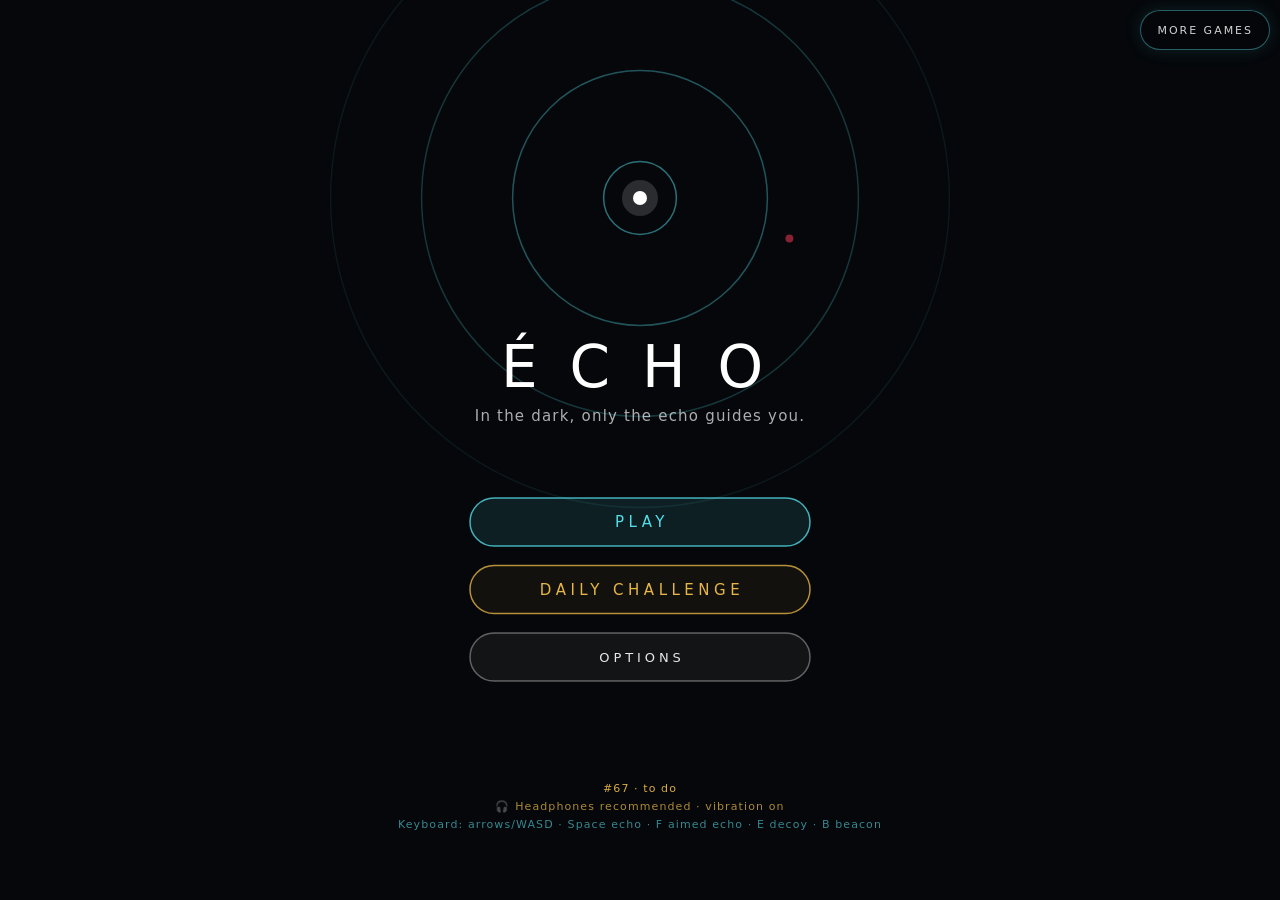
==== commit 6c3295db: "Défi du jour : partage en image, carte « autres jeux d'Aulit », textes dans strings.json - share-car" ====
--- a/index.html
+++ b/index.html
@@ -51,6 +51,12 @@
     background: rgba(255, 201, 77, .12); color: #ffc94d; font-family: inherit; font-size: 14px; font-weight: 300;
     letter-spacing: .18em; text-transform: uppercase; box-shadow: 0 0 26px rgba(255, 201, 77, .22); }
   #defiPartager:active { background: rgba(255, 201, 77, .22); }
+  /* Partage en image (carte 1080×1920, share-card.js) : bouton secondaire, cyan */
+  #defiImage { min-height: 48px; padding: 0 20px; border-radius: 24px; border: 1px solid rgba(92, 242, 255, .55); cursor: pointer;
+    background: rgba(5, 7, 10, .86); color: #5cf2ff; font-family: inherit; font-size: 13px; font-weight: 300;
+    letter-spacing: .18em; text-transform: uppercase; box-shadow: 0 0 20px rgba(92, 242, 255, .14); }
+  #defiImage:active { background: rgba(92, 242, 255, .16); }
+  #defiImage:focus-visible { outline: 2px solid #5cf2ff; outline-offset: 3px; }
   #defiPartager:focus-visible, #defiTexte:focus-visible { outline: 2px solid #5cf2ff; outline-offset: 3px; }
   #defiEtat { min-height: 1.3em; margin: 0; text-align: center; color: #5cf2ff; font-size: 12px; letter-spacing: .06em; }
   #defiCopie { display: flex; flex-direction: column; gap: 6px; color: rgba(255, 255, 255, .75); font-size: 12px; }
@@ -66,22 +72,20 @@
 <div id="defiFin" hidden>
   <pre id="defiApercu" role="img"></pre>
   <button id="defiPartager" type="button"></button>
+  <button id="defiImage" type="button"></button>
   <p id="defiEtat" role="status" aria-live="polite"></p>
   <div id="defiCopie" hidden><label id="defiLabel" for="defiTexte"></label><textarea id="defiTexte" readonly rows="6"></textarea></div>
 </div>
 <script src="defi.js"></script>
+<script src="share-card.js"></script>
+<script src="autres-jeux.js"></script>
 <script>
 (() => {
 'use strict';
 
 // <i18n:auto> généré par tools/gen_i18n.py — ne pas modifier à la main
-const I18N = {"langs":[{"code":"fr","name":"Français","tts":"fr-FR"},{"code":"en","name":"English","tts":"en-US"},{"code":"es","name":"Español","tts":"es-ES"},{"code":"de","name":"Deutsch","tts":"de-DE"},{"code":"it","name":"Italiano","tts":"it-IT"},{"code":"pt","name":"Português","tts":"pt-BR"},{"code":"ja","name":"日本語","tts":"ja-JP"}],"t":{"tagline":["Dans le noir, seul l'écho te guide.","In the dark, only the echo guides you.","En la oscuridad, solo el eco te guía.","Im Dunkeln führt dich nur das Echo.","Nel buio, solo l'eco ti guida.","No escuro, só o eco te guia.","闇の中、エコーだけが道しるべ。"],"play":["JOUER","PLAY","JUGAR","SPIELEN","GIOCA","JOGAR","プレイ"],"daily":["DÉFI DU JOUR","DAILY CHALLENGE","RETO DIARIO","TAGESAUFGABE","SFIDA DEL GIORNO","DESAFIO DO DIA","デイリーチャレンジ"],"options":["OPTIONS","OPTIONS","OPCIONES","OPTIONEN","OPZIONI","OPÇÕES","オプション"],"install":["INSTALLER L'APPLI","INSTALL THE APP","INSTALAR LA APP","APP INSTALLIEREN","INSTALLA L'APP","INSTALAR O APP","アプリをインストール"],"record":["Record : niveau {0} · ★ {1}","Best: level {0} · ★ {1}","Récord: nivel {0} · ★ {1}","Rekord: Level {0} · ★ {1}","Record: livello {0} · ★ {1}","Recorde: nível {0} · ★ {1}","最高記録：レベル{0} · ★ {1}"],"dailyRecord":["Défi du jour : {0} pts","Daily challenge: {0} pts","Reto diario: {0} pts","Tagesaufgabe: {0} Pkt.","Sfida del giorno: {0} punti","Desafio do dia: {0} pts","デイリー：{0}点"],"headphones":["🎧 Casque conseillé · vibrations activées","🎧 Headphones recommended · vibration on","🎧 Se recomiendan auriculares · vibración activada","🎧 Kopfhörer empfohlen · Vibration an","🎧 Cuffie consigliate · vibrazione attiva","🎧 Use fones de ouvido · vibração ativada","🎧 ヘッドホン推奨 · 振動オン"],"audioMenuHint":["Mode audio : touche le haut de l'écran pour jouer","Audio mode: tap the top of the screen to play","Modo audio: toca la parte superior de la pantalla para jugar","Audiomodus: tippe oben auf den Bildschirm zum Spielen","Modalità audio: tocca la parte alta dello schermo per giocare","Modo áudio: toque no topo da tela para jogar","オーディオモード：画面の上部をタップでプレイ"],"keyboard":["Clavier : flèches/ZQSD · Espace écho · F écho dirigé · E leurre · B balise","Keyboard: arrows/WASD · Space echo · F aimed echo · E decoy · B beacon","Teclado: flechas/WASD · Espacio eco · F eco dirigido · E señuelo · B baliza","Tastatur: Pfeile/WASD · Leertaste Echo · F gezieltes Echo · E Köder · B Leuchtfeuer","Tastiera: frecce/WASD · Spazio eco · F eco direzionale · E esca · B faro","Teclado: setas/WASD · Espaço eco · F eco direcionado · E isca · B farol","キーボード：矢印/WASD · Space エコー · F 指向性エコー · E おとり · B ビーコン"],"optEasy":["MODE FACILE","EASY MODE","MODO FÁCIL","LEICHTER MODUS","MODALITÀ FACILE","MODO FÁCIL","イージーモード"],"optReal":["ÉCHOS RÉALISTES","REALISTIC ECHOES","ECOS REALISTAS","REALISTISCHE ECHOS","ECO REALISTICHE","ECOS REALISTAS","リアルなエコー"],"optAudio":["MODE AUDIO","AUDIO MODE","MODO AUDIO","AUDIOMODUS","MODALITÀ AUDIO","MODO ÁUDIO","オーディオモード"],"optGyro":["GYROSCOPE","TILT CONTROL","GIROSCOPIO","NEIGUNGSSTEUERUNG","GIROSCOPIO","GIROSCÓPIO","傾き操作"],"optLang":["LANGUE","LANGUAGE","IDIOMA","SPRACHE","LINGUA","IDIOMA","言語"],"descEasy":["Traces des murs déjà vus, Ombres plus lentes","Walls you've seen leave a trace, slower Shadows","Los muros vistos dejan rastro, Sombras más lentas","Gesehene Wände bleiben sichtbar, langsamere Schatten","I muri già visti lasciano traccia, Ombre più lente","Paredes já vistas deixam rastro, Sombras mais lentas","見た壁が残る・影が遅くなる"],"descReal":["L'onde s'arrête sur les murs : angles morts","The wave stops at walls: blind spots","La onda se detiene en los muros: ángulos muertos","Die Welle stoppt an Wänden: tote Winkel","L'onda si ferma sui muri: angoli ciechi","A onda para nas paredes: pontos cegos","波は壁で止まる：死角が生まれる"],"descAudio":["Écran noir : joue au son, à la voix et aux vibrations","Black screen: play by sound, voice and vibration","Pantalla negra: juega con sonido, voz y vibración","Schwarzer Bildschirm: spiele mit Ton, Stimme und Vibration","Schermo nero: gioca con suono, voce e vibrazione","Tela preta: jogue pelo som, voz e vibração","画面は真っ暗：音と声と振動でプレイ"],"descGyro":["Incline le téléphone pour avancer","Tilt your phone to move","Inclina el teléfono para avanzar","Neige das Handy, um dich zu bewegen","Inclina il telefono per muoverti","Incline o celular para andar","スマホを傾けて移動"],"descGyroNA":["Capteur indisponible sur cet appareil","Sensor not available on this device","Sensor no disponible en este dispositivo","Sensor auf diesem Gerät nicht verfügbar","Sensore non disponibile su questo dispositivo","Sensor indisponível neste aparelho","この端末ではセンサーを使えません"],"descLang":["Langue des textes et de la voix","Language for text and voice","Idioma de los textos y la voz","Sprache für Texte und Stimme","Lingua dei testi e della voce","Idioma dos textos e da voz","テキストと音声の言語"],"yes":["OUI","ON","SÍ","AN","SÌ","SIM","オン"],"no":["NON","OFF","NO","AUS","NO","NÃO","オフ"],"back":["RETOUR","BACK","VOLVER","ZURÜCK","INDIETRO","VOLTAR","戻る"],"dailyNote":["Le défi du jour ignore le mode facile et les échos réalistes","The daily challenge ignores easy mode and realistic echoes","El reto diario ignora el modo fácil y los ecos realistas","Die Tagesaufgabe ignoriert leichten Modus und realistische Echos","La sfida del giorno ignora la modalità facile e le eco realistiche","O desafio do dia ignora o modo fácil e os ecos realistas","デイリーではイージーモードとリアルなエコーは無効"],"level":["NIVEAU {0}","LEVEL {0}","NIVEL {0}","LEVEL {0}","LIVELLO {0}","NÍVEL {0}","レベル {0}"],"floor":["ÉTAGE {0}/{1}","FLOOR {0}/{1}","PLANTA {0}/{1}","ETAGE {0}/{1}","PIANO {0}/{1}","ANDAR {0}/{1}","{0}/{1}階"],"floorBanner":["ÉTAGE {0}","FLOOR {0}","PLANTA {0}","ETAGE {0}","PIANO {0}","ANDAR {0}","{0}階"],"easyTag":["FACILE","EASY","FÁCIL","LEICHT","FACILE","FÁCIL","イージー"],"shards":["ÉCLATS {0}/{1}","SHARDS {0}/{1}","FRAGMENTOS {0}/{1}","SPLITTER {0}/{1}","FRAMMENTI {0}/{1}","FRAGMENTOS {0}/{1}","かけら {0}/{1}"],"echoes":["ÉCHOS · {0}","ECHOES · {0}","ECOS · {0}","ECHOS · {0}","ECO · {0}","ECOS · {0}","エコー · {0}"],"mother":["MÈRE DES OMBRES · {0} échos absorbés","MOTHER OF SHADOWS · {0} echoes absorbed","MADRE DE LAS SOMBRAS · {0} ecos absorbidos","MUTTER DER SCHATTEN · {0} Echos verschlungen","MADRE DELLE OMBRE · {0} eco assorbite","MÃE DAS SOMBRAS · {0} ecos absorvidos","影の母 · 吸収したエコー {0}"],"motherBanner":["LA MÈRE DES OMBRES","THE MOTHER OF SHADOWS","LA MADRE DE LAS SOMBRAS","DIE MUTTER DER SCHATTEN","LA MADRE DELLE OMBRE","A MÃE DAS SOMBRAS","影の母"],"decoy":["LEURRE × {0}","DECOY × {0}","SEÑUELO × {0}","KÖDER × {0}","ESCA × {0}","ISCA × {0}","おとり × {0}"],"beacon":["BALISE × {0}","BEACON × {0}","BALIZA × {0}","LEUCHTFEUER × {0}","FARO × {0}","FAROL × {0}","ビーコン × {0}"],"aim":["ÉCHO DIRIGÉ · glisse puis relâche","AIMED ECHO · slide, then release","ECO DIRIGIDO · desliza y suelta","GEZIELTES ECHO · wischen, dann loslassen","ECO DIREZIONALE · scorri e rilascia","ECO DIRECIONADO · deslize e solte","指向性エコー · スライドして離す"],"audioLabel":["MODE AUDIO","AUDIO MODE","MODO AUDIO","AUDIOMODUS","MODALITÀ AUDIO","MODO ÁUDIO","オーディオモード"],"deadTitle":["L'OMBRE T'A TROUVÉ","THE SHADOW FOUND YOU","LA SOMBRA TE ENCONTRÓ","DER SCHATTEN HAT DICH","L'OMBRA TI HA TROVATO","A SOMBRA TE ACHOU","影に見つかった"],"retry":["Touche pour réessayer","Tap to try again","Toca para reintentar","Tippen zum Wiederholen","Tocca per riprovare","Toque para tentar de novo","タップで再挑戦"],"dailyWin":["DÉFI RÉUSSI","CHALLENGE COMPLETE","RETO SUPERADO","AUFGABE GESCHAFFT","SFIDA SUPERATA","DESAFIO CONCLUÍDO","チャレンジ達成"],"dailyLine":["Temps {0} · {1} échos · éclats {2}/{3}","Time {0} · {1} echoes · shards {2}/{3}","Tiempo {0} · {1} ecos · fragmentos {2}/{3}","Zeit {0} · {1} Echos · Splitter {2}/{3}","Tempo {0} · {1} eco · frammenti {2}/{3}","Tempo {0} · {1} ecos · fragmentos {2}/{3}","タイム {0} · エコー {1} · かけら {2}/{3}"],"score":["Score {0}","Score {0}","Puntuación {0}","Punkte {0}","Punteggio {0}","Pontuação {0}","スコア {0}"],"newRecord":[" · nouveau record !"," · new record!"," · ¡nuevo récord!"," · neuer Rekord!"," · nuovo record!"," · novo recorde!"," · 新記録！"],"recordWas":[" · record {0}"," · best {0}"," · récord {0}"," · Rekord {0}"," · record {0}"," · recorde {0}"," · 記録 {0}"],"toMenu":["Touche pour revenir au menu","Tap to return to the menu","Toca para volver al menú","Tippen, um zum Menü zurückzukehren","Tocca per tornare al menu","Toque para voltar ao menu","タップでメニューへ"],"clearTitle":["SORTIE TROUVÉE","EXIT FOUND","SALIDA ENCONTRADA","AUSGANG GEFUNDEN","USCITA TROVATA","SAÍDA ENCONTRADA","出口を発見"],"clearLine":["Niveau {0} · {1} échos (★★★ si ≤ {2})","Level {0} · {1} echoes (★★★ if ≤ {2})","Nivel {0} · {1} ecos (★★★ si ≤ {2})","Level {0} · {1} Echos (★★★ bei ≤ {2})","Livello {0} · {1} eco (★★★ se ≤ {2})","Nível {0} · {1} ecos (★★★ se ≤ {2})","レベル{0} · エコー{1}回（{2}回以下で★★★）"],"deeper":["Touche pour descendre plus profond","Tap to go deeper","Toca para bajar más hondo","Tippen, um tiefer zu gehen","Tocca per scendere più in profondità","Toque para descer mais fundo","タップでさらに深くへ"],"hint_daily":["Défi du jour : le même labyrinthe pour tout le monde|Plus vite et moins d'échos = meilleur score","Daily challenge: the same maze for everyone|Faster and fewer echoes = better score","Reto diario: el mismo laberinto para todos|Más rápido y menos ecos = mejor puntuación","Tagesaufgabe: dasselbe Labyrinth für alle|Schneller und weniger Echos = mehr Punkte","Sfida del giorno: lo stesso labirinto per tutti|Più veloce e meno eco = punteggio migliore","Desafio do dia: o mesmo labirinto para todos|Mais rápido e menos ecos = pontuação melhor","デイリー：全員が同じ迷路|速く、エコー少なめ＝高スコア"],"hint_boss":["La Mère des Ombres t'entend où que tu sois|Chaque écho la nourrit : elle grandit et accélère","The Mother of Shadows hears you wherever you are|Every echo feeds her: she grows and speeds up","La Madre de las Sombras te oye estés donde estés|Cada eco la alimenta: crece y acelera","Die Mutter der Schatten hört dich überall|Jedes Echo nährt sie: sie wächst und wird schneller","La Madre delle Ombre ti sente ovunque tu sia|Ogni eco la nutre: cresce e accelera","A Mãe das Sombras ouve você onde estiver|Cada eco a alimenta: ela cresce e acelera","影の母はどこにいても聞きつける|エコーのたびに大きく、速くなる"],"hint1":["Glisse pour avancer|Touche pour lancer un écho|L'écho révèle les murs… et attire les Ombres","Slide to move|Tap to send an echo|Echoes reveal the walls… and draw the Shadows","Desliza para avanzar|Toca para lanzar un eco|El eco revela los muros… y atrae a las Sombras","Wischen zum Bewegen|Tippen für ein Echo|Das Echo zeigt die Wände… und lockt die Schatten an","Scorri per muoverti|Tocca per lanciare un'eco|L'eco rivela i muri… e attira le Ombre","Deslize para andar|Toque para lançar um eco|O eco revela as paredes… e atrai as Sombras","スライドで移動|タップでエコーを放つ|エコーは壁を照らす…そして影を呼ぶ"],"hint2":["Maintiens, puis glisse et relâche : écho dirigé|Il porte plus loin et fait moins de bruit|Bouton doré en bas à droite : lance un leurre","Hold, then slide and release: aimed echo|It reaches farther and makes less noise|Gold button, bottom right: throw a decoy","Mantén, desliza y suelta: eco dirigido|Llega más lejos y hace menos ruido|Botón dorado abajo a la derecha: lanza un señuelo","Halten, wischen, loslassen: gezieltes Echo|Es reicht weiter und ist leiser|Goldener Knopf unten rechts: Köder werfen","Tieni premuto, scorri e rilascia: eco direzionale|Arriva più lontano e fa meno rumore|Pulsante dorato in basso a destra: lancia un'esca","Segure, deslize e solte: eco direcionado|Vai mais longe e faz menos barulho|Botão dourado embaixo à direita: lance uma isca","長押し→スライド→離す：指向性エコー|遠くまで届き、音も小さい|右下の金色ボタン：おとりを投げる"],"hint3":["Murs fissurés : un écho tout proche les brise|…mais le fracas s'entend de loin|La Patrouilleuse (rose) est sourde mais ne dévie jamais","Cracked walls: a close echo shatters them|…but the crash carries far|The Patroller (pink) is deaf but never strays","Muros agrietados: un eco muy cercano los rompe|…pero el estruendo se oye a lo lejos|La Patrullera (rosa) es sorda pero nunca se desvía","Rissige Wände: ein nahes Echo zerbricht sie|…doch das Krachen hört man weit|Die Wächterin (rosa) ist taub, weicht aber nie ab","Muri crepati: un'eco vicina li distrugge|…ma il fragore si sente da lontano|La Pattugliatrice (rosa) è sorda ma non devia mai","Paredes rachadas: um eco bem perto as quebra|…mas o estrondo se ouve de longe|A Patrulheira (rosa) é surda, mas nunca se desvia","ひび割れた壁：近くのエコーで砕ける|…だが崩れる音は遠くまで響く|巡回者（ピンク）は耳が聞こえないが道を外れない"],"hint4":["Bouton bleu en bas à gauche : pose une balise|Elle éclaire en permanence… et attire les Rôdeuses|Une Rôdeuse qui l'atteint l'éteint","Blue button, bottom left: drop a beacon|It shines for good… and lures the Prowlers|A Prowler that reaches it puts it out","Botón azul abajo a la izquierda: coloca una baliza|Ilumina siempre… y atrae a las Acechadoras|Una Acechadora que la alcanza la apaga","Blauer Knopf unten links: Leuchtfeuer setzen|Es leuchtet dauerhaft… und lockt die Pirscherinnen an|Erreicht eine Pirscherin es, erlischt es","Pulsante blu in basso a sinistra: posa un faro|Illumina per sempre… e attira le Predatrici|Una Predatrice che lo raggiunge lo spegne","Botão azul embaixo à esquerda: coloque um farol|Ele ilumina para sempre… e atrai as Espreitadoras|Uma Espreitadora que o alcança o apaga","左下の青いボタン：ビーコンを置く|ずっと光る…そして徘徊者を引き寄せる|徘徊者がたどり着くと消されてしまう"],"hint5":["L'Aveugle (orange) n'entend pas tes échos|Elle sent tes mouvements : fige-toi quand elle approche","The Blind One (orange) can't hear your echoes|It feels your movements: freeze when it's near","La Ciega (naranja) no oye tus ecos|Siente tus movimientos: quédate quieto si se acerca","Die Blinde (orange) hört deine Echos nicht|Sie spürt deine Bewegungen: erstarre, wenn sie naht","La Cieca (arancione) non sente le tue eco|Sente i tuoi movimenti: immobilizzati quando si avvicina","A Cega (laranja) não ouve seus ecos|Ela sente seus movimentos: fique imóvel quando chegar perto","盲目の影（オレンジ）はエコーを聞かない|動きを感じ取る：近づいたら止まれ"],"hint6":["Deux étages : trouve l'escalier pour descendre|Les pas étouffés viennent de l'autre étage","Two floors: find the stairs to go down|Muffled footsteps come from the other floor","Dos plantas: encuentra la escalera para bajar|Los pasos amortiguados vienen de la otra planta","Zwei Etagen: finde die Treppe nach unten|Gedämpfte Schritte kommen von der anderen Etage","Due piani: trova la scala per scendere|I passi attutiti vengono dall'altro piano","Dois andares: encontre a escada para descer|Os passos abafados vêm do outro andar","2つのフロア：階段を見つけて下りよう|くぐもった足音は別のフロアから"],"hint7":["Le Reflet rejoue tes pas, 6 secondes plus tard|Ne reviens jamais trop vite sur ton chemin","The Reflection replays your steps, 6 seconds later|Never double back too quickly","El Reflejo repite tus pasos 6 segundos después|Nunca vuelvas atrás demasiado rápido","Das Spiegelbild wiederholt deine Schritte 6 Sekunden später|Kehre nie zu schnell um","Il Riflesso ripete i tuoi passi 6 secondi dopo|Non tornare mai indietro troppo in fretta","O Reflexo repete seus passos 6 segundos depois|Nunca volte pelo caminho rápido demais","映し身は6秒遅れで足取りをなぞる|来た道をすぐに引き返すな"],"sMenu":["Menu","Menu","Menú","Menü","Menu","Menu","メニュー"],"sOptions":["Options","Options","Opciones","Optionen","Opzioni","Opções","オプション"],"sEasyOn":["Mode facile activé","Easy mode on","Modo fácil activado","Leichter Modus an","Modalità facile attivata","Modo fácil ativado","イージーモード、オン"],"sEasyOff":["Mode facile désactivé","Easy mode off","Modo fácil desactivado","Leichter Modus aus","Modalità facile disattivata","Modo fácil desativado","イージーモード、オフ"],"sRealOn":["Échos réalistes activés","Realistic echoes on","Ecos realistas activados","Realistische Echos an","Eco realistiche attivate","Ecos realistas ativados","リアルなエコー、オン"],"sRealOff":["Échos réalistes désactivés","Realistic echoes off","Ecos realistas desactivados","Realistische Echos aus","Eco realistiche disattivate","Ecos realistas desativados","リアルなエコー、オフ"],"sAudioOn":["Mode audio activé. Au menu, touche le haut de l'écran pour jouer.","Audio mode on. In the menu, tap the top of the screen to play.","Modo audio activado. En el menú, toca la parte superior de la pantalla para jugar.","Audiomodus an. Tippe im Menü oben auf den Bildschirm, um zu spielen.","Modalità audio attivata. Nel menu, tocca la parte alta dello schermo per giocare.","Modo áudio ativado. No menu, toque no topo da tela para jogar.","オーディオモード、オン。メニューでは画面の上部をタップするとプレイできます。"],"sAudioOff":["Mode audio désactivé","Audio mode off","Modo audio desactivado","Audiomodus aus","Modalità audio disattivata","Modo áudio desativado","オーディオモード、オフ"],"sGyroOn":["Gyroscope activé","Tilt control on","Giroscopio activado","Neigungssteuerung an","Giroscopio attivato","Giroscópio ativado","傾き操作、オン"],"sGyroOff":["Gyroscope désactivé","Tilt control off","Giroscopio desactivado","Neigungssteuerung aus","Giroscopio disattivato","Giroscópio desativado","傾き操作、オフ"],"sDaily":["Défi du jour.","Daily challenge.","Reto diario.","Tagesaufgabe.","Sfida del giorno.","Desafio do dia.","デイリーチャレンジ。"],"sLevel":["Niveau {0}.","Level {0}.","Nivel {0}.","Level {0}.","Livello {0}.","Nível {0}.","レベル{0}。"],"sBoss":["La Mère des Ombres.","The Mother of Shadows.","La Madre de las Sombras.","Die Mutter der Schatten.","La Madre delle Ombre.","A Mãe das Sombras.","影の母。"],"sTwoFloors":["Deux étages.","Two floors.","Dos plantas.","Zwei Etagen.","Due piani.","Dois andares.","2つのフロア。"],"sTutorial":["Les sons doux indiquent les passages ouverts : à gauche, à droite, aigu vers le haut, grave vers le bas. Le carillon vient de la sortie. Touche pour lancer un écho.","Soft tones mark open passages: left, right, high pitch for up, low pitch for down. The chime comes from the exit. Tap to send an echo.","Los tonos suaves marcan los pasos abiertos: izquierda, derecha, agudo hacia arriba, grave hacia abajo. La campanilla viene de la salida. Toca para lanzar un eco.","Sanfte Töne zeigen offene Gänge: links, rechts, hoch für oben, tief für unten. Das Glockenspiel kommt vom Ausgang. Tippe für ein Echo.","I suoni morbidi indicano i passaggi aperti: sinistra, destra, acuto verso l'alto, grave verso il basso. Il carillon viene dall'uscita. Tocca per lanciare un'eco.","Tons suaves indicam passagens abertas: esquerda, direita, agudo para cima, grave para baixo. O sino vem da saída. Toque para lançar um eco.","やわらかい音が開いた通路を示します。左、右、高い音は上、低い音は下。チャイムは出口から聞こえます。タップでエコーを放ちます。"],"sShard":["Éclat","Shard","Fragmento","Splitter","Frammento","Fragmento","かけら"],"sDown":["Étage inférieur","Lower floor","Planta inferior","Untere Etage","Piano inferiore","Andar de baixo","下のフロア"],"sUp":["Étage supérieur","Upper floor","Planta superior","Obere Etage","Piano superiore","Andar de cima","上のフロア"],"sDailyWin":["Défi réussi. Score {0}. Touche pour revenir au menu.","Challenge complete. Score {0}. Tap to return to the menu.","Reto superado. Puntuación {0}. Toca para volver al menú.","Aufgabe geschafft. {0} Punkte. Tippe, um zum Menü zurückzukehren.","Sfida superata. Punteggio {0}. Tocca per tornare al menu.","Desafio concluído. Pontuação {0}. Toque para voltar ao menu.","チャレンジ達成。スコア{0}。タップでメニューに戻ります。"],"sClearOne":["Sortie trouvée. 1 étoile. Touche pour continuer.","Exit found. 1 star. Tap to continue.","Salida encontrada. 1 estrella. Toca para continuar.","Ausgang gefunden. 1 Stern. Tippe zum Weitermachen.","Uscita trovata. 1 stella. Tocca per continuare.","Saída encontrada. 1 estrela. Toque para continuar.","出口を発見。星1つ。タップで続行。"],"sClearMany":["Sortie trouvée. {0} étoiles. Touche pour continuer.","Exit found. {0} stars. Tap to continue.","Salida encontrada. {0} estrellas. Toca para continuar.","Ausgang gefunden. {0} Sterne. Tippe zum Weitermachen.","Uscita trovata. {0} stelle. Tocca per continuare.","Saída encontrada. {0} estrelas. Toque para continuar.","出口を発見。星{0}つ。タップで続行。"],"sBeaconPlaced":["Balise posée","Beacon placed","Baliza colocada","Leuchtfeuer gesetzt","Faro posato","Farol colocado","ビーコン設置"],"sBeaconOut":["Balise éteinte","Beacon out","Baliza apagada","Leuchtfeuer erloschen","Faro spento","Farol apagado","ビーコンが消えた"],"sDead":["L'Ombre t'a trouvé. Touche pour réessayer.","The Shadow found you. Tap to try again.","La Sombra te encontró. Toca para reintentar.","Der Schatten hat dich erwischt. Tippe zum Wiederholen.","L'Ombra ti ha trovato. Tocca per riprovare.","A Sombra te achou. Toque para tentar de novo.","影に見つかった。タップで再挑戦。"]}};
+const I18N = {"langs":[{"code":"fr","name":"Français","tts":"fr-FR"},{"code":"en","name":"English","tts":"en-US"},{"code":"es","name":"Español","tts":"es-ES"},{"code":"de","name":"Deutsch","tts":"de-DE"},{"code":"it","name":"Italiano","tts":"it-IT"},{"code":"pt","name":"Português","tts":"pt-BR"},{"code":"ja","name":"日本語","tts":"ja-JP"}],"t":{"tagline":["Dans le noir, seul l'écho te guide.","In the dark, only the echo guides you.","En la oscuridad, solo el eco te guía.","Im Dunkeln führt dich nur das Echo.","Nel buio, solo l'eco ti guida.","No escuro, só o eco te guia.","闇の中、エコーだけが道しるべ。"],"play":["JOUER","PLAY","JUGAR","SPIELEN","GIOCA","JOGAR","プレイ"],"daily":["DÉFI DU JOUR","DAILY CHALLENGE","RETO DIARIO","TAGESAUFGABE","SFIDA DEL GIORNO","DESAFIO DO DIA","デイリーチャレンジ"],"options":["OPTIONS","OPTIONS","OPCIONES","OPTIONEN","OPZIONI","OPÇÕES","オプション"],"install":["INSTALLER L'APPLI","INSTALL THE APP","INSTALAR LA APP","APP INSTALLIEREN","INSTALLA L'APP","INSTALAR O APP","アプリをインストール"],"record":["Record : niveau {0} · ★ {1}","Best: level {0} · ★ {1}","Récord: nivel {0} · ★ {1}","Rekord: Level {0} · ★ {1}","Record: livello {0} · ★ {1}","Recorde: nível {0} · ★ {1}","最高記録：レベル{0} · ★ {1}"],"dailyRecord":["Défi du jour : {0} pts","Daily challenge: {0} pts","Reto diario: {0} pts","Tagesaufgabe: {0} Pkt.","Sfida del giorno: {0} punti","Desafio do dia: {0} pts","デイリー：{0}点"],"headphones":["🎧 Casque conseillé · vibrations activées","🎧 Headphones recommended · vibration on","🎧 Se recomiendan auriculares · vibración activada","🎧 Kopfhörer empfohlen · Vibration an","🎧 Cuffie consigliate · vibrazione attiva","🎧 Use fones de ouvido · vibração ativada","🎧 ヘッドホン推奨 · 振動オン"],"audioMenuHint":["Mode audio : touche le haut de l'écran pour jouer","Audio mode: tap the top of the screen to play","Modo audio: toca la parte superior de la pantalla para jugar","Audiomodus: tippe oben auf den Bildschirm zum Spielen","Modalità audio: tocca la parte alta dello schermo per giocare","Modo áudio: toque no topo da tela para jogar","オーディオモード：画面の上部をタップでプレイ"],"keyboard":["Clavier : flèches/ZQSD · Espace écho · F écho dirigé · E leurre · B balise","Keyboard: arrows/WASD · Space echo · F aimed echo · E decoy · B beacon","Teclado: flechas/WASD · Espacio eco · F eco dirigido · E señuelo · B baliza","Tastatur: Pfeile/WASD · Leertaste Echo · F gezieltes Echo · E Köder · B Leuchtfeuer","Tastiera: frecce/WASD · Spazio eco · F eco direzionale · E esca · B faro","Teclado: setas/WASD · Espaço eco · F eco direcionado · E isca · B farol","キーボード：矢印/WASD · Space エコー · F 指向性エコー · E おとり · B ビーコン"],"optEasy":["MODE FACILE","EASY MODE","MODO FÁCIL","LEICHTER MODUS","MODALITÀ FACILE","MODO FÁCIL","イージーモード"],"optReal":["ÉCHOS RÉALISTES","REALISTIC ECHOES","ECOS REALISTAS","REALISTISCHE ECHOS","ECO REALISTICHE","ECOS REALISTAS","リアルなエコー"],"optAudio":["MODE AUDIO","AUDIO MODE","MODO AUDIO","AUDIOMODUS","MODALITÀ AUDIO","MODO ÁUDIO","オーディオモード"],"optGyro":["GYROSCOPE","TILT CONTROL","GIROSCOPIO","NEIGUNGSSTEUERUNG","GIROSCOPIO","GIROSCÓPIO","傾き操作"],"optLang":["LANGUE","LANGUAGE","IDIOMA","SPRACHE","LINGUA","IDIOMA","言語"],"descEasy":["Traces des murs déjà vus, Ombres plus lentes","Walls you've seen leave a trace, slower Shadows","Los muros vistos dejan rastro, Sombras más lentas","Gesehene Wände bleiben sichtbar, langsamere Schatten","I muri già visti lasciano traccia, Ombre più lente","Paredes já vistas deixam rastro, Sombras mais lentas","見た壁が残る・影が遅くなる"],"descReal":["L'onde s'arrête sur les murs : angles morts","The wave stops at walls: blind spots","La onda se detiene en los muros: ángulos muertos","Die Welle stoppt an Wänden: tote Winkel","L'onda si ferma sui muri: angoli ciechi","A onda para nas paredes: pontos cegos","波は壁で止まる：死角が生まれる"],"descAudio":["Écran noir : joue au son, à la voix et aux vibrations","Black screen: play by sound, voice and vibration","Pantalla negra: juega con sonido, voz y vibración","Schwarzer Bildschirm: spiele mit Ton, Stimme und Vibration","Schermo nero: gioca con suono, voce e vibrazione","Tela preta: jogue pelo som, voz e vibração","画面は真っ暗：音と声と振動でプレイ"],"descGyro":["Incline le téléphone pour avancer","Tilt your phone to move","Inclina el teléfono para avanzar","Neige das Handy, um dich zu bewegen","Inclina il telefono per muoverti","Incline o celular para andar","スマホを傾けて移動"],"descGyroNA":["Capteur indisponible sur cet appareil","Sensor not available on this device","Sensor no disponible en este dispositivo","Sensor auf diesem Gerät nicht verfügbar","Sensore non disponibile su questo dispositivo","Sensor indisponível neste aparelho","この端末ではセンサーを使えません"],"descLang":["Langue des textes et de la voix","Language for text and voice","Idioma de los textos y la voz","Sprache für Texte und Stimme","Lingua dei testi e della voce","Idioma dos textos e da voz","テキストと音声の言語"],"yes":["OUI","ON","SÍ","AN","SÌ","SIM","オン"],"no":["NON","OFF","NO","AUS","NO","NÃO","オフ"],"back":["RETOUR","BACK","VOLVER","ZURÜCK","INDIETRO","VOLTAR","戻る"],"dailyNote":["Le défi du jour ignore le mode facile et les échos réalistes","The daily challenge ignores easy mode and realistic echoes","El reto diario ignora el modo fácil y los ecos realistas","Die Tagesaufgabe ignoriert leichten Modus und realistische Echos","La sfida del giorno ignora la modalità facile e le eco realistiche","O desafio do dia ignora o modo fácil e os ecos realistas","デイリーではイージーモードとリアルなエコーは無効"],"level":["NIVEAU {0}","LEVEL {0}","NIVEL {0}","LEVEL {0}","LIVELLO {0}","NÍVEL {0}","レベル {0}"],"floor":["ÉTAGE {0}/{1}","FLOOR {0}/{1}","PLANTA {0}/{1}","ETAGE {0}/{1}","PIANO {0}/{1}","ANDAR {0}/{1}","{0}/{1}階"],"floorBanner":["ÉTAGE {0}","FLOOR {0}","PLANTA {0}","ETAGE {0}","PIANO {0}","ANDAR {0}","{0}階"],"easyTag":["FACILE","EASY","FÁCIL","LEICHT","FACILE","FÁCIL","イージー"],"shards":["ÉCLATS {0}/{1}","SHARDS {0}/{1}","FRAGMENTOS {0}/{1}","SPLITTER {0}/{1}","FRAMMENTI {0}/{1}","FRAGMENTOS {0}/{1}","かけら {0}/{1}"],"echoes":["ÉCHOS · {0}","ECHOES · {0}","ECOS · {0}","ECHOS · {0}","ECO · {0}","ECOS · {0}","エコー · {0}"],"mother":["MÈRE DES OMBRES · {0} échos absorbés","MOTHER OF SHADOWS · {0} echoes absorbed","MADRE DE LAS SOMBRAS · {0} ecos absorbidos","MUTTER DER SCHATTEN · {0} Echos verschlungen","MADRE DELLE OMBRE · {0} eco assorbite","MÃE DAS SOMBRAS · {0} ecos absorvidos","影の母 · 吸収したエコー {0}"],"motherBanner":["LA MÈRE DES OMBRES","THE MOTHER OF SHADOWS","LA MADRE DE LAS SOMBRAS","DIE MUTTER DER SCHATTEN","LA MADRE DELLE OMBRE","A MÃE DAS SOMBRAS","影の母"],"decoy":["LEURRE × {0}","DECOY × {0}","SEÑUELO × {0}","KÖDER × {0}","ESCA × {0}","ISCA × {0}","おとり × {0}"],"beacon":["BALISE × {0}","BEACON × {0}","BALIZA × {0}","LEUCHTFEUER × {0}","FARO × {0}","FAROL × {0}","ビーコン × {0}"],"aim":["ÉCHO DIRIGÉ · glisse puis relâche","AIMED ECHO · slide, then release","ECO DIRIGIDO · desliza y suelta","GEZIELTES ECHO · wischen, dann loslassen","ECO DIREZIONALE · scorri e rilascia","ECO DIRECIONADO · deslize e solte","指向性エコー · スライドして離す"],"audioLabel":["MODE AUDIO","AUDIO MODE","MODO AUDIO","AUDIOMODUS","MODALITÀ AUDIO","MODO ÁUDIO","オーディオモード"],"deadTitle":["L'OMBRE T'A TROUVÉ","THE SHADOW FOUND YOU","LA SOMBRA TE ENCONTRÓ","DER SCHATTEN HAT DICH","L'OMBRA TI HA TROVATO","A SOMBRA TE ACHOU","影に見つかった"],"retry":["Touche pour réessayer","Tap to try again","Toca para reintentar","Tippen zum Wiederholen","Tocca per riprovare","Toque para tentar de novo","タップで再挑戦"],"dailyWin":["DÉFI RÉUSSI","CHALLENGE COMPLETE","RETO SUPERADO","AUFGABE GESCHAFFT","SFIDA SUPERATA","DESAFIO CONCLUÍDO","チャレンジ達成"],"dailyLine":["Temps {0} · {1} échos · éclats {2}/{3}","Time {0} · {1} echoes · shards {2}/{3}","Tiempo {0} · {1} ecos · fragmentos {2}/{3}","Zeit {0} · {1} Echos · Splitter {2}/{3}","Tempo {0} · {1} eco · frammenti {2}/{3}","Tempo {0} · {1} ecos · fragmentos {2}/{3}","タイム {0} · エコー {1} · かけら {2}/{3}"],"score":["Score {0}","Score {0}","Puntuación {0}","Punkte {0}","Punteggio {0}","Pontuação {0}","スコア {0}"],"newRecord":[" · nouveau record !"," · new record!"," · ¡nuevo récord!"," · neuer Rekord!"," · nuovo record!"," · novo recorde!"," · 新記録！"],"recordWas":[" · record {0}"," · best {0}"," · récord {0}"," · Rekord {0}"," · record {0}"," · recorde {0}"," · 記録 {0}"],"toMenu":["Touche pour revenir au menu","Tap to return to the menu","Toca para volver al menú","Tippen, um zum Menü zurückzukehren","Tocca per tornare al menu","Toque para voltar ao menu","タップでメニューへ"],"clearTitle":["SORTIE TROUVÉE","EXIT FOUND","SALIDA ENCONTRADA","AUSGANG GEFUNDEN","USCITA TROVATA","SAÍDA ENCONTRADA","出口を発見"],"clearLine":["Niveau {0} · {1} échos (★★★ si ≤ {2})","Level {0} · {1} echoes (★★★ if ≤ {2})","Nivel {0} · {1} ecos (★★★ si ≤ {2})","Level {0} · {1} Echos (★★★ bei ≤ {2})","Livello {0} · {1} eco (★★★ se ≤ {2})","Nível {0} · {1} ecos (★★★ se ≤ {2})","レベル{0} · エコー{1}回（{2}回以下で★★★）"],"deeper":["Touche pour descendre plus profond","Tap to go deeper","Toca para bajar más hondo","Tippen, um tiefer zu gehen","Tocca per scendere più in profondità","Toque para descer mais fundo","タップでさらに深くへ"],"hint_daily":["Défi du jour : le même labyrinthe pour tout le monde|Plus vite et moins d'échos = meilleur score","Daily challenge: the same maze for everyone|Faster and fewer echoes = better score","Reto diario: el mismo laberinto para todos|Más rápido y menos ecos = mejor puntuación","Tagesaufgabe: dasselbe Labyrinth für alle|Schneller und weniger Echos = mehr Punkte","Sfida del giorno: lo stesso labirinto per tutti|Più veloce e meno eco = punteggio migliore","Desafio do dia: o mesmo labirinto para todos|Mais rápido e menos ecos = pontuação melhor","デイリー：全員が同じ迷路|速く、エコー少なめ＝高スコア"],"hint_boss":["La Mère des Ombres t'entend où que tu sois|Chaque écho la nourrit : elle grandit et accélère","The Mother of Shadows hears you wherever you are|Every echo feeds her: she grows and speeds up","La Madre de las Sombras te oye estés donde estés|Cada eco la alimenta: crece y acelera","Die Mutter der Schatten hört dich überall|Jedes Echo nährt sie: sie wächst und wird schneller","La Madre delle Ombre ti sente ovunque tu sia|Ogni eco la nutre: cresce e accelera","A Mãe das Sombras ouve você onde estiver|Cada eco a alimenta: ela cresce e acelera","影の母はどこにいても聞きつける|エコーのたびに大きく、速くなる"],"hint1":["Glisse pour avancer|Touche pour lancer un écho|L'écho révèle les murs… et attire les Ombres","Slide to move|Tap to send an echo|Echoes reveal the walls… and draw the Shadows","Desliza para avanzar|Toca para lanzar un eco|El eco revela los muros… y atrae a las Sombras","Wischen zum Bewegen|Tippen für ein Echo|Das Echo zeigt die Wände… und lockt die Schatten an","Scorri per muoverti|Tocca per lanciare un'eco|L'eco rivela i muri… e attira le Ombre","Deslize para andar|Toque para lançar um eco|O eco revela as paredes… e atrai as Sombras","スライドで移動|タップでエコーを放つ|エコーは壁を照らす…そして影を呼ぶ"],"hint2":["Maintiens, puis glisse et relâche : écho dirigé|Il porte plus loin et fait moins de bruit|Bouton doré en bas à droite : lance un leurre","Hold, then slide and release: aimed echo|It reaches farther and makes less noise|Gold button, bottom right: throw a decoy","Mantén, desliza y suelta: eco dirigido|Llega más lejos y hace menos ruido|Botón dorado abajo a la derecha: lanza un señuelo","Halten, wischen, loslassen: gezieltes Echo|Es reicht weiter und ist leiser|Goldener Knopf unten rechts: Köder werfen","Tieni premuto, scorri e rilascia: eco direzionale|Arriva più lontano e fa meno rumore|Pulsante dorato in basso a destra: lancia un'esca","Segure, deslize e solte: eco direcionado|Vai mais longe e faz menos barulho|Botão dourado embaixo à direita: lance uma isca","長押し→スライド→離す：指向性エコー|遠くまで届き、音も小さい|右下の金色ボタン：おとりを投げる"],"hint3":["Murs fissurés : un écho tout proche les brise|…mais le fracas s'entend de loin|La Patrouilleuse (rose) est sourde mais ne dévie jamais","Cracked walls: a close echo shatters them|…but the crash carries far|The Patroller (pink) is deaf but never strays","Muros agrietados: un eco muy cercano los rompe|…pero el estruendo se oye a lo lejos|La Patrullera (rosa) es sorda pero nunca se desvía","Rissige Wände: ein nahes Echo zerbricht sie|…doch das Krachen hört man weit|Die Wächterin (rosa) ist taub, weicht aber nie ab","Muri crepati: un'eco vicina li distrugge|…ma il fragore si sente da lontano|La Pattugliatrice (rosa) è sorda ma non devia mai","Paredes rachadas: um eco bem perto as quebra|…mas o estrondo se ouve de longe|A Patrulheira (rosa) é surda, mas nunca se desvia","ひび割れた壁：近くのエコーで砕ける|…だが崩れる音は遠くまで響く|巡回者（ピンク）は耳が聞こえないが道を外れない"],"hint4":["Bouton bleu en bas à gauche : pose une balise|Elle éclaire en permanence… et attire les Rôdeuses|Une Rôdeuse qui l'atteint l'éteint","Blue button, bottom left: drop a beacon|It shines for good… and lures the Prowlers|A Prowler that reaches it puts it out","Botón azul abajo a la izquierda: coloca una baliza|Ilumina siempre… y atrae a las Acechadoras|Una Acechadora que la alcanza la apaga","Blauer Knopf unten links: Leuchtfeuer setzen|Es leuchtet dauerhaft… und lockt die Pirscherinnen an|Erreicht eine Pirscherin es, erlischt es","Pulsante blu in basso a sinistra: posa un faro|Illumina per sempre… e attira le Predatrici|Una Predatrice che lo raggiunge lo spegne","Botão azul embaixo à esquerda: coloque um farol|Ele ilumina para sempre… e atrai as Espreitadoras|Uma Espreitadora que o alcança o apaga","左下の青いボタン：ビーコンを置く|ずっと光る…そして徘徊者を引き寄せる|徘徊者がたどり着くと消されてしまう"],"hint5":["L'Aveugle (orange) n'entend pas tes échos|Elle sent tes mouvements : fige-toi quand elle approche","The Blind One (orange) can't hear your echoes|It feels your movements: freeze when it's near","La Ciega (naranja) no oye tus ecos|Siente tus movimientos: quédate quieto si se acerca","Die Blinde (orange) hört deine Echos nicht|Sie spürt deine Bewegungen: erstarre, wenn sie naht","La Cieca (arancione) non sente le tue eco|Sente i tuoi movimenti: immobilizzati quando si avvicina","A Cega (laranja) não ouve seus ecos|Ela sente seus movimentos: fique imóvel quando chegar perto","盲目の影（オレンジ）はエコーを聞かない|動きを感じ取る：近づいたら止まれ"],"hint6":["Deux étages : trouve l'escalier pour descendre|Les pas étouffés viennent de l'autre étage","Two floors: find the stairs to go down|Muffled footsteps come from the other floor","Dos plantas: encuentra la escalera para bajar|Los pasos amortiguados vienen de la otra planta","Zwei Etagen: finde die Treppe nach unten|Gedämpfte Schritte kommen von der anderen Etage","Due piani: trova la scala per scendere|I passi attutiti vengono dall'altro piano","Dois andares: encontre a escada para descer|Os passos abafados vêm do outro andar","2つのフロア：階段を見つけて下りよう|くぐもった足音は別のフロアから"],"hint7":["Le Reflet rejoue tes pas, 6 secondes plus tard|Ne reviens jamais trop vite sur ton chemin","The Reflection replays your steps, 6 seconds later|Never double back too quickly","El Reflejo repite tus pasos 6 segundos después|Nunca vuelvas atrás demasiado rápido","Das Spiegelbild wiederholt deine Schritte 6 Sekunden später|Kehre nie zu schnell um","Il Riflesso ripete i tuoi passi 6 secondi dopo|Non tornare mai indietro troppo in fretta","O Reflexo repete seus passos 6 segundos depois|Nunca volte pelo caminho rápido demais","映し身は6秒遅れで足取りをなぞる|来た道をすぐに引き返すな"],"sMenu":["Menu","Menu","Menú","Menü","Menu","Menu","メニュー"],"sOptions":["Options","Options","Opciones","Optionen","Opzioni","Opções","オプション"],"sEasyOn":["Mode facile activé","Easy mode on","Modo fácil activado","Leichter Modus an","Modalità facile attivata","Modo fácil ativado","イージーモード、オン"],"sEasyOff":["Mode facile désactivé","Easy mode off","Modo fácil desactivado","Leichter Modus aus","Modalità facile disattivata","Modo fácil desativado","イージーモード、オフ"],"sRealOn":["Échos réalistes activés","Realistic echoes on","Ecos realistas activados","Realistische Echos an","Eco realistiche attivate","Ecos realistas ativados","リアルなエコー、オン"],"sRealOff":["Échos réalistes désactivés","Realistic echoes off","Ecos realistas desactivados","Realistische Echos aus","Eco realistiche disattivate","Ecos realistas desativados","リアルなエコー、オフ"],"sAudioOn":["Mode audio activé. Au menu, touche le haut de l'écran pour jouer.","Audio mode on. In the menu, tap the top of the screen to play.","Modo audio activado. En el menú, toca la parte superior de la pantalla para jugar.","Audiomodus an. Tippe im Menü oben auf den Bildschirm, um zu spielen.","Modalità audio attivata. Nel menu, tocca la parte alta dello schermo per giocare.","Modo áudio ativado. No menu, toque no topo da tela para jogar.","オーディオモード、オン。メニューでは画面の上部をタップするとプレイできます。"],"sAudioOff":["Mode audio désactivé","Audio mode off","Modo audio desactivado","Audiomodus aus","Modalità audio disattivata","Modo áudio desativado","オーディオモード、オフ"],"sGyroOn":["Gyroscope activé","Tilt control on","Giroscopio activado","Neigungssteuerung an","Giroscopio attivato","Giroscópio ativado","傾き操作、オン"],"sGyroOff":["Gyroscope désactivé","Tilt control off","Giroscopio desactivado","Neigungssteuerung aus","Giroscopio disattivato","Giroscópio desativado","傾き操作、オフ"],"sDaily":["Défi du jour.","Daily challenge.","Reto diario.","Tagesaufgabe.","Sfida del giorno.","Desafio do dia.","デイリーチャレンジ。"],"sLevel":["Niveau {0}.","Level {0}.","Nivel {0}.","Level {0}.","Livello {0}.","Nível {0}.","レベル{0}。"],"sBoss":["La Mère des Ombres.","The Mother of Shadows.","La Madre de las Sombras.","Die Mutter der Schatten.","La Madre delle Ombre.","A Mãe das Sombras.","影の母。"],"sTwoFloors":["Deux étages.","Two floors.","Dos plantas.","Zwei Etagen.","Due piani.","Dois andares.","2つのフロア。"],"sTutorial":["Les sons doux indiquent les passages ouverts : à gauche, à droite, aigu vers le haut, grave vers le bas. Le carillon vient de la sortie. Touche pour lancer un écho.","Soft tones mark open passages: left, right, high pitch for up, low pitch for down. The chime comes from the exit. Tap to send an echo.","Los tonos suaves marcan los pasos abiertos: izquierda, derecha, agudo hacia arriba, grave hacia abajo. La campanilla viene de la salida. Toca para lanzar un eco.","Sanfte Töne zeigen offene Gänge: links, rechts, hoch für oben, tief für unten. Das Glockenspiel kommt vom Ausgang. Tippe für ein Echo.","I suoni morbidi indicano i passaggi aperti: sinistra, destra, acuto verso l'alto, grave verso il basso. Il carillon viene dall'uscita. Tocca per lanciare un'eco.","Tons suaves indicam passagens abertas: esquerda, direita, agudo para cima, grave para baixo. O sino vem da saída. Toque para lançar um eco.","やわらかい音が開いた通路を示します。左、右、高い音は上、低い音は下。チャイムは出口から聞こえます。タップでエコーを放ちます。"],"sShard":["Éclat","Shard","Fragmento","Splitter","Frammento","Fragmento","かけら"],"sDown":["Étage inférieur","Lower floor","Planta inferior","Untere Etage","Piano inferiore","Andar de baixo","下のフロア"],"sUp":["Étage supérieur","Upper floor","Planta superior","Obere Etage","Piano superiore","Andar de cima","上のフロア"],"sDailyWin":["Défi réussi. Score {0}. Touche pour revenir au menu.","Challenge complete. Score {0}. Tap to return to the menu.","Reto superado. Puntuación {0}. Toca para volver al menú.","Aufgabe geschafft. {0} Punkte. Tippe, um zum Menü zurückzukehren.","Sfida superata. Punteggio {0}. Tocca per tornare al menu.","Desafio concluído. Pontuação {0}. Toque para voltar ao menu.","チャレンジ達成。スコア{0}。タップでメニューに戻ります。"],"sClearOne":["Sortie trouvée. 1 étoile. Touche pour continuer.","Exit found. 1 star. Tap to continue.","Salida encontrada. 1 estrella. Toca para continuar.","Ausgang gefunden. 1 Stern. Tippe zum Weitermachen.","Uscita trovata. 1 stella. Tocca per continuare.","Saída encontrada. 1 estrela. Toque para continuar.","出口を発見。星1つ。タップで続行。"],"sClearMany":["Sortie trouvée. {0} étoiles. Touche pour continuer.","Exit found. {0} stars. Tap to continue.","Salida encontrada. {0} estrellas. Toca para continuar.","Ausgang gefunden. {0} Sterne. Tippe zum Weitermachen.","Uscita trovata. {0} stelle. Tocca per continuare.","Saída encontrada. {0} estrelas. Toque para continuar.","出口を発見。星{0}つ。タップで続行。"],"sBeaconPlaced":["Balise posée","Beacon placed","Baliza colocada","Leuchtfeuer gesetzt","Faro posato","Farol colocado","ビーコン設置"],"sBeaconOut":["Balise éteinte","Beacon out","Baliza apagada","Leuchtfeuer erloschen","Faro spento","Farol apagado","ビーコンが消えた"],"sDead":["L'Ombre t'a trouvé. Touche pour réessayer.","The Shadow found you. Tap to try again.","La Sombra te encontró. Toca para reintentar.","Der Schatten hat dich erwischt. Tippe zum Wiederholen.","L'Ombra ti ha trovato. Tocca per riprovare.","A Sombra te achou. Toque para tentar de novo.","影に見つかった。タップで再挑戦。"],"defiAFaire":["#{0} · à faire","#{0} · to do","#{0} · pendiente","#{0} · offen","#{0} · da fare","#{0} · a fazer","#{0} · 未挑戦"],"defiFait":["#{0} · fait ✓ · {1}","#{0} · done ✓ · {1}","#{0} · hecho ✓ · {1}","#{0} · erledigt ✓ · {1}","#{0} · fatta ✓ · {1}","#{0} · feito ✓ · {1}","#{0} · クリア ✓ · {1}"],"defiSerie":["Jours de suite : {0} (record {1})","Days in a row: {0} (best {1})","Días seguidos: {0} (récord {1})","Tage in Folge: {0} (Rekord {1})","Giorni di fila: {0} (record {1})","Dias seguidos: {0} (recorde {1})","連続日数：{0}（最高 {1}）"],"defiSerieTxt":["{0} jours de suite","{0} days in a row","{0} días seguidos","{0} Tage in Folge","{0} giorni di fila","{0} dias seguidos","{0}日連続"],"defiProchain":["Prochain défi dans {0} h {1}","Next challenge in {0}h {1}m","Próximo reto en {0} h {1} min","Nächste Aufgabe in {0} Std. {1} Min.","Prossima sfida tra {0} h {1} min","Próximo desafio em {0} h {1} min","次のチャレンジまで {0}時間{1}分"],"defiDetail":["⏱ {0} · {1} échos","⏱ {0} · {1} echoes","⏱ {0} · {1} ecos","⏱ {0} · {1} Echos","⏱ {0} · {1} eco","⏱ {0} · {1} ecos","⏱ {0} · エコー {1}"],"defiPartager":["Partager le résultat","Share the result","Compartir el resultado","Ergebnis teilen","Condividi il risultato","Compartilhar o resultado","結果をシェア"],"defiPartage":["Résultat partagé","Result shared","Resultado compartido","Ergebnis geteilt","Risultato condiviso","Resultado compartilhado","結果をシェアしました"],"defiCopie":["Résultat copié","Result copied","Resultado copiado","Ergebnis kopiert","Risultato copiato","Resultado copiado","結果をコピーしました"],"defiManuel":["Copie le texte ci-dessous","Copy the text below","Copia el texto de abajo","Kopiere den Text unten","Copia il testo qui sotto","Copie o texto abaixo","下のテキストをコピーしてください"],"defiCopieLabel":["Texte du résultat","Result text","Texto del resultado","Ergebnistext","Testo del risultato","Texto do resultado","結果のテキスト"],"defiResume":["Défi {0} réussi, score {1}, série de {2} jours","Challenge {0} complete, score {1}, {2}-day streak","Reto {0} superado, puntuación {1}, racha de {2} días","Aufgabe {0} geschafft, {1} Punkte, Serie von {2} Tagen","Sfida {0} superata, punteggio {1}, serie di {2} giorni","Desafio {0} concluído, pontuação {1}, sequência de {2} dias","チャレンジ{0}達成、スコア{1}、{2}日連続"],"sDefiFin":["Défi réussi. Score {0}. Série de {1} jours. Touche pour revenir au menu, ou appuie sur P pour partager.","Challenge complete. Score {0}. {1}-day streak. Tap to return to the menu, or press P to share.","Reto superado. Puntuación {0}. Racha de {1} días. Toca para volver al menú o pulsa P para compartir.","Aufgabe geschafft. {0} Punkte. Serie von {1} Tagen. Tippe, um zum Menü zurückzukehren, oder drücke P zum Teilen.","Sfida superata. Punteggio {0}. Serie di {1} giorni. Tocca per tornare al menu o premi P per condividere.","Desafio concluído. Pontuação {0}. Sequência de {1} dias. Toque para voltar ao menu ou aperte P para compartilhar.","チャレンジ達成。スコア{0}。{1}日連続。タップでメニューに戻ります。Pキーでシェアできます。"],"legal":["Confidentialité · conditions","Privacy · terms","Privacidad · condiciones","Datenschutz · Bedingungen","Privacy · condizioni","Privacidade · termos","プライバシー・規約"],"legalLong":["Confidentialité, conditions et mentions légales","Privacy, terms and legal notice","Privacidad, condiciones y aviso legal","Datenschutz, Bedingungen und Impressum","Privacy, condizioni e note legali","Privacidade, termos e avisos legais","プライバシー・利用規約・法的表示"],"defiImage":["Partager l'image","Share the image","Compartir la imagen","Bild teilen","Condividi l'immagine","Compartilhar a imagem","画像をシェア"],"defiImageOk":["Image enregistrée","Image saved","Imagen guardada","Bild gespeichert","Immagine salvata","Imagem salva","画像を保存しました"],"defiImageErr":["Image indisponible","Image unavailable","Imagen no disponible","Bild nicht verfügbar","Immagine non disponibile","Imagem indisponível","画像を作成できません"],"autresBouton":["AUTRES JEUX","MORE GAMES","OTROS JUEGOS","WEITERE SPIELE","ALTRI GIOCHI","OUTROS JOGOS","ほかのゲーム"],"autresTitre":["Les autres jeux d'Aulit","More games by Aulit","Otros juegos de Aulit","Weitere Spiele von Aulit","Gli altri giochi di Aulit","Outros jogos do Aulit","Aulitのほかのゲーム"],"autresLumen":["Reliez les orbes, faites monter la lumière","Link the orbs, raise the light","Conecta los orbes, haz subir la luz","Verbinde die Kugeln, lass das Licht steigen","Collega le sfere, fai salire la luce","Ligue os orbes, faça a luz subir","オーブをつなぎ、光を高めよう"],"autresFragments":["Party game : chacun tient une pièce du dossier","Party game: everyone holds a piece of the case","Juego de grupo: cada uno tiene una pieza del expediente","Partyspiel: Jeder hält ein Stück der Akte","Party game: ognuno ha un pezzo del fascicolo","Jogo de festa: cada um tem uma peça do dossiê","パーティーゲーム：全員が事件ファイルの一片を持つ"],"autresResonance":["Croise les ondes, allume les nœuds","Cross the waves, light up the nodes","Cruza las ondas, enciende los nodos","Kreuze die Wellen, entzünde die Knoten","Incrocia le onde, accendi i nodi","Cruze as ondas, acenda os nós","波を交差させ、ノードを灯そう"],"autresOuvrir":["Ouvrir dans le navigateur","Open in the browser","Abrir en el navegador","Im Browser öffnen","Apri nel browser","Abrir no navegador","ブラウザで開く"]}};
 // </i18n:auto>
-// <defi:i18n> textes du défi du jour, hors bloc généré : à reporter dans i18n/strings.json au portage Android
-const I18N_DEFI = {"defiAFaire":["#{0} · à faire","#{0} · to do","#{0} · pendiente","#{0} · offen","#{0} · da fare","#{0} · a fazer","#{0} · 未挑戦"],"defiFait":["#{0} · fait ✓ · {1}","#{0} · done ✓ · {1}","#{0} · hecho ✓ · {1}","#{0} · erledigt ✓ · {1}","#{0} · fatta ✓ · {1}","#{0} · feito ✓ · {1}","#{0} · クリア ✓ · {1}"],"defiSerie":["Jours de suite : {0} (record {1})","Days in a row: {0} (best {1})","Días seguidos: {0} (récord {1})","Tage in Folge: {0} (Rekord {1})","Giorni di fila: {0} (record {1})","Dias seguidos: {0} (recorde {1})","連続日数：{0}（最高 {1}）"],"defiSerieTxt":["{0} jours de suite","{0} days in a row","{0} días seguidos","{0} Tage in Folge","{0} giorni di fila","{0} dias seguidos","{0}日連続"],"defiProchain":["Prochain défi dans {0} h {1}","Next challenge in {0}h {1}m","Próximo reto en {0} h {1} min","Nächste Aufgabe in {0} Std. {1} Min.","Prossima sfida tra {0} h {1} min","Próximo desafio em {0} h {1} min","次のチャレンジまで {0}時間{1}分"],"defiDetail":["⏱ {0} · {1} échos","⏱ {0} · {1} echoes","⏱ {0} · {1} ecos","⏱ {0} · {1} Echos","⏱ {0} · {1} eco","⏱ {0} · {1} ecos","⏱ {0} · エコー {1}"],"defiPartager":["Partager le résultat","Share the result","Compartir el resultado","Ergebnis teilen","Condividi il risultato","Compartilhar o resultado","結果をシェア"],"defiPartage":["Résultat partagé","Result shared","Resultado compartido","Ergebnis geteilt","Risultato condiviso","Resultado compartilhado","結果をシェアしました"],"defiCopie":["Résultat copié","Result copied","Resultado copiado","Ergebnis kopiert","Risultato copiato","Resultado copiado","結果をコピーしました"],"defiManuel":["Copie le texte ci-dessous","Copy the text below","Copia el texto de abajo","Kopiere den Text unten","Copia il testo qui sotto","Copie o texto abaixo","下のテキストをコピーしてください"],"defiCopieLabel":["Texte du résultat","Result text","Texto del resultado","Ergebnistext","Testo del risultato","Texto do resultado","結果のテキスト"],"defiResume":["Défi {0} réussi, score {1}, série de {2} jours","Challenge {0} complete, score {1}, {2}-day streak","Reto {0} superado, puntuación {1}, racha de {2} días","Aufgabe {0} geschafft, {1} Punkte, Serie von {2} Tagen","Sfida {0} superata, punteggio {1}, serie di {2} giorni","Desafio {0} concluído, pontuação {1}, sequência de {2} dias","チャレンジ{0}達成、スコア{1}、{2}日連続"],"sDefiFin":["Défi réussi. Score {0}. Série de {1} jours. Touche pour revenir au menu, ou appuie sur P pour partager.","Challenge complete. Score {0}. {1}-day streak. Tap to return to the menu, or press P to share.","Reto superado. Puntuación {0}. Racha de {1} días. Toca para volver al menú o pulsa P para compartir.","Aufgabe geschafft. {0} Punkte. Serie von {1} Tagen. Tippe, um zum Menü zurückzukehren, oder drücke P zum Teilen.","Sfida superata. Punteggio {0}. Serie di {1} giorni. Tocca per tornare al menu o premi P per condividere.","Desafio concluído. Pontuação {0}. Sequência de {1} dias. Toque para voltar ao menu ou aperte P para compartilhar.","チャレンジ達成。スコア{0}。{1}日連続。タップでメニューに戻ります。Pキーでシェアできます。"]};
-// </defi:i18n>
-Object.assign(I18N.t, I18N_DEFI);
-Object.assign(I18N.t, { legal: ["Confidentialité · conditions", "Privacy · terms", "Privacidad · condiciones", "Datenschutz · Bedingungen", "Privacy · condizioni", "Privacidade · termos", "プライバシー・規約"] });
 let lang = 1;
 // Texte traduit ; {0}, {1}… remplacés par les arguments
 const L = (key, ...a) => { let r = (I18N.t[key] || [])[lang] || key; a.forEach((v, i) => { r = r.split('{' + i + '}').join(String(v)); }); return r; };
@@ -510,7 +514,7 @@
 cv.addEventListener('contextmenu', e => e.preventDefault());
 
 addEventListener('keydown', e => {
-  if (e.target && e.target.closest && e.target.closest('#defiFin')) return;
+  if (e.target && e.target.closest && e.target.closest('#defiFin, #autres, #autresBtn')) return;
   const k = e.key.toLowerCase();
   if (state === CLEAR && dailyMode && k === 'p') { if (!e.repeat) partager(); return; }
   if (['arrowup', 'arrowdown', 'arrowleft', 'arrowright', ' '].includes(k)) e.preventDefault();
@@ -1331,6 +1335,7 @@
 
 function render() {
   majLienLegal();
+  autres.maj(state === TITLE, lang);
   ctx.setTransform(dpr, 0, 0, dpr, 0, 0);
   ctx.globalAlpha = 1; ctx.fillStyle = COL.BG; ctx.fillRect(0, 0, vw, vh);
   ctx.lineCap = 'round'; ctx.lineJoin = 'round';
@@ -1711,6 +1716,7 @@
   el('defiFin').hidden = !on;
   if (!on) return;
   el('defiPartager').textContent = L('defiPartager');
+  el('defiImage').textContent = L('defiImage');
   el('defiApercu').textContent = defiTexte;
   el('defiApercu').setAttribute('aria-label', L('defiResume', defiJour.n, nombre(dailyScore), defiSt.count));
   el('defiLabel').textContent = L('defiCopieLabel');
@@ -1728,6 +1734,29 @@
   });
 }
 el('defiPartager').addEventListener('click', partager);
+/** Données de la carte image : les mêmes informations que le texte partagé. */
+function carteDefi() {
+  const sec = Math.floor(dailyTime);
+  return { n: defiJour.n, kicker: L('daily') + ' #' + defiJour.n, score: nombre(dailyScore),
+    eclats: floors.flatMap(f => f.shards).map(s => s.taken),
+    detail: L('defiDetail', Math.floor(sec / 60) + ':' + String(sec % 60).padStart(2, '0'), echoesUsed),
+    serie: defiSt.count >= 2 ? L('defiSerieTxt', defiSt.count) : '', url: URL_JEU };
+}
+function partagerImage() {
+  if (partageEnCours) return;
+  partageEnCours = true;
+  ShareCard.render(document, carteDefi())
+    .then(c => ShareCard.share(c, defiTexte, 'echo-defi-' + defiJour.n + '.png'))
+    .catch(() => 'echec')
+    .finally(() => { partageEnCours = false; })
+    .then(r => {
+      if (!r) return; // partage annulé
+      const msg = L(r === 'partage' ? 'defiPartage' : r === 'telechargement' ? 'defiImageOk' : 'defiImageErr');
+      el('defiEtat').textContent = msg; say(msg);
+    });
+}
+el('defiImage').addEventListener('click', partagerImage);
+const autres = AutresJeux.init(document, window, L);
 /** Picto de série : petite flamme dans la palette du jeu (pas d'emoji dans l'interface). */
 function flamme(x, y, s, a) {
   const k = calme.matches ? 1 : 1 + 0.08 * sin(t * 7), h = s * k;
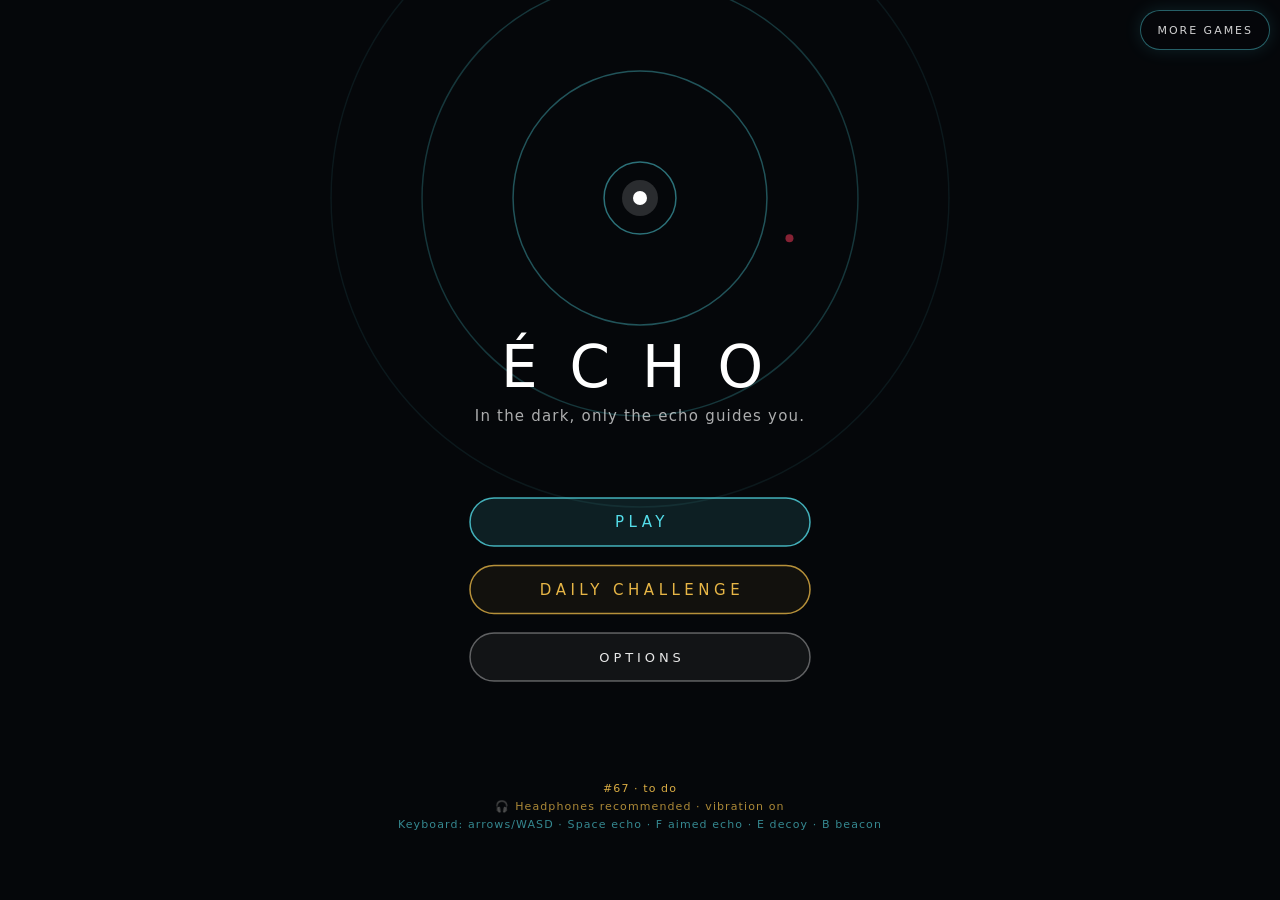
==== commit 85b91287: "Lot 18 : refactorisation d'ÉCHO en fichiers à responsabilité unique index.html (1 840 lignes) ne gar" ====
--- a/index.html
+++ b/index.html
@@ -25,44 +25,7 @@
 <meta property="og:image:height" content="630">
 <meta property="og:image:alt" content="ÉCHO : une onde cyan qui se propage dans le noir">
 <meta name="twitter:card" content="summary_large_image">
-<style>
-  /* Jeu plein écran sur canvas ; un seul univers visuel sombre, quel que soit le thème. */
-  :root { --bg: #05070a; --fg: #ffffff; color-scheme: dark; }
-  html, body { margin: 0; height: 100%; background: var(--bg); color: var(--fg); overflow: hidden;
-    overscroll-behavior: none; -webkit-user-select: none; user-select: none;
-    -webkit-touch-callout: none; -webkit-tap-highlight-color: transparent; }
-  canvas { display: block; position: fixed; inset: 0; width: 100%; height: 100%; touch-action: none; outline: none; }
-  /* Fin du défi du jour : seul élément HTML posé sur le canvas, dans la palette néon du jeu */
-  #defiFin { position: fixed; left: 50%; bottom: max(20px, env(safe-area-inset-bottom)); transform: translateX(-50%);
-    width: min(340px, calc(100% - 32px)); display: flex; flex-direction: column; gap: 10px; z-index: 2;
-    font-family: system-ui, -apple-system, "Segoe UI", Roboto, "Helvetica Neue", sans-serif; }
-  #defiFin[hidden], #defiCopie[hidden] { display: none; }
-  /* Lien vers privacy.html, en haut de l'écran Options (seul autre élément HTML sur le canvas) */
-  #lienLegal { position: fixed; top: max(10px, env(safe-area-inset-top)); left: 50%; transform: translateX(-50%); z-index: 2; padding: 10px 14px;
-    color: rgba(255, 255, 255, .72); font: 300 11px/1 system-ui, -apple-system, "Segoe UI", Roboto, sans-serif; letter-spacing: .18em;
-    text-transform: uppercase; text-decoration: none; white-space: nowrap; }
-  #lienLegal[hidden] { display: none; }
-  .sr { position: absolute; width: 1px; height: 1px; overflow: hidden; clip: rect(0 0 0 0); white-space: nowrap; }
-  #lienLegal:focus-visible { outline: 2px solid #5cf2ff; outline-offset: 2px; border-radius: 6px; }
-  #defiApercu { margin: 0; padding: 12px 16px; border: 1px solid rgba(255, 201, 77, .3); border-radius: 18px;
-    background: rgba(5, 7, 10, .86); box-shadow: inset 0 0 22px rgba(92, 242, 255, .06);
-    font: 13px/1.5 ui-monospace, Consolas, monospace; white-space: pre-wrap; overflow-wrap: anywhere; }
-  #defiPartager { min-height: 52px; padding: 0 20px; border-radius: 26px; border: 1.5px solid #ffc94d; cursor: pointer;
-    background: rgba(255, 201, 77, .12); color: #ffc94d; font-family: inherit; font-size: 14px; font-weight: 300;
-    letter-spacing: .18em; text-transform: uppercase; box-shadow: 0 0 26px rgba(255, 201, 77, .22); }
-  #defiPartager:active { background: rgba(255, 201, 77, .22); }
-  /* Partage en image (carte 1080×1920, share-card.js) : bouton secondaire, cyan */
-  #defiImage { min-height: 48px; padding: 0 20px; border-radius: 24px; border: 1px solid rgba(92, 242, 255, .55); cursor: pointer;
-    background: rgba(5, 7, 10, .86); color: #5cf2ff; font-family: inherit; font-size: 13px; font-weight: 300;
-    letter-spacing: .18em; text-transform: uppercase; box-shadow: 0 0 20px rgba(92, 242, 255, .14); }
-  #defiImage:active { background: rgba(92, 242, 255, .16); }
-  #defiImage:focus-visible { outline: 2px solid #5cf2ff; outline-offset: 3px; }
-  #defiPartager:focus-visible, #defiTexte:focus-visible { outline: 2px solid #5cf2ff; outline-offset: 3px; }
-  #defiEtat { min-height: 1.3em; margin: 0; text-align: center; color: #5cf2ff; font-size: 12px; letter-spacing: .06em; }
-  #defiCopie { display: flex; flex-direction: column; gap: 6px; color: rgba(255, 255, 255, .75); font-size: 12px; }
-  #defiTexte { -webkit-user-select: text; user-select: text; resize: none; padding: 10px 12px; border-radius: 12px;
-    border: 1px solid rgba(92, 242, 255, .4); background: #05070a; color: #fff; font: 12px/1.45 ui-monospace, Consolas, monospace; }
-</style>
+<link rel="stylesheet" href="css/echo.css">
 </head>
 <body>
 <h1 class="sr">ÉCHO, jeu de labyrinthe dans le noir</h1>
@@ -79,1722 +42,21 @@
 <script src="defi.js"></script>
 <script src="share-card.js"></script>
 <script src="autres-jeux.js"></script>
-<script>
-(() => {
-'use strict';
-
-// <i18n:auto> généré par tools/gen_i18n.py — ne pas modifier à la main
-const I18N = {"langs":[{"code":"fr","name":"Français","tts":"fr-FR"},{"code":"en","name":"English","tts":"en-US"},{"code":"es","name":"Español","tts":"es-ES"},{"code":"de","name":"Deutsch","tts":"de-DE"},{"code":"it","name":"Italiano","tts":"it-IT"},{"code":"pt","name":"Português","tts":"pt-BR"},{"code":"ja","name":"日本語","tts":"ja-JP"}],"t":{"tagline":["Dans le noir, seul l'écho te guide.","In the dark, only the echo guides you.","En la oscuridad, solo el eco te guía.","Im Dunkeln führt dich nur das Echo.","Nel buio, solo l'eco ti guida.","No escuro, só o eco te guia.","闇の中、エコーだけが道しるべ。"],"play":["JOUER","PLAY","JUGAR","SPIELEN","GIOCA","JOGAR","プレイ"],"daily":["DÉFI DU JOUR","DAILY CHALLENGE","RETO DIARIO","TAGESAUFGABE","SFIDA DEL GIORNO","DESAFIO DO DIA","デイリーチャレンジ"],"options":["OPTIONS","OPTIONS","OPCIONES","OPTIONEN","OPZIONI","OPÇÕES","オプション"],"install":["INSTALLER L'APPLI","INSTALL THE APP","INSTALAR LA APP","APP INSTALLIEREN","INSTALLA L'APP","INSTALAR O APP","アプリをインストール"],"record":["Record : niveau {0} · ★ {1}","Best: level {0} · ★ {1}","Récord: nivel {0} · ★ {1}","Rekord: Level {0} · ★ {1}","Record: livello {0} · ★ {1}","Recorde: nível {0} · ★ {1}","最高記録：レベル{0} · ★ {1}"],"dailyRecord":["Défi du jour : {0} pts","Daily challenge: {0} pts","Reto diario: {0} pts","Tagesaufgabe: {0} Pkt.","Sfida del giorno: {0} punti","Desafio do dia: {0} pts","デイリー：{0}点"],"headphones":["🎧 Casque conseillé · vibrations activées","🎧 Headphones recommended · vibration on","🎧 Se recomiendan auriculares · vibración activada","🎧 Kopfhörer empfohlen · Vibration an","🎧 Cuffie consigliate · vibrazione attiva","🎧 Use fones de ouvido · vibração ativada","🎧 ヘッドホン推奨 · 振動オン"],"audioMenuHint":["Mode audio : touche le haut de l'écran pour jouer","Audio mode: tap the top of the screen to play","Modo audio: toca la parte superior de la pantalla para jugar","Audiomodus: tippe oben auf den Bildschirm zum Spielen","Modalità audio: tocca la parte alta dello schermo per giocare","Modo áudio: toque no topo da tela para jogar","オーディオモード：画面の上部をタップでプレイ"],"keyboard":["Clavier : flèches/ZQSD · Espace écho · F écho dirigé · E leurre · B balise","Keyboard: arrows/WASD · Space echo · F aimed echo · E decoy · B beacon","Teclado: flechas/WASD · Espacio eco · F eco dirigido · E señuelo · B baliza","Tastatur: Pfeile/WASD · Leertaste Echo · F gezieltes Echo · E Köder · B Leuchtfeuer","Tastiera: frecce/WASD · Spazio eco · F eco direzionale · E esca · B faro","Teclado: setas/WASD · Espaço eco · F eco direcionado · E isca · B farol","キーボード：矢印/WASD · Space エコー · F 指向性エコー · E おとり · B ビーコン"],"optEasy":["MODE FACILE","EASY MODE","MODO FÁCIL","LEICHTER MODUS","MODALITÀ FACILE","MODO FÁCIL","イージーモード"],"optReal":["ÉCHOS RÉALISTES","REALISTIC ECHOES","ECOS REALISTAS","REALISTISCHE ECHOS","ECO REALISTICHE","ECOS REALISTAS","リアルなエコー"],"optAudio":["MODE AUDIO","AUDIO MODE","MODO AUDIO","AUDIOMODUS","MODALITÀ AUDIO","MODO ÁUDIO","オーディオモード"],"optGyro":["GYROSCOPE","TILT CONTROL","GIROSCOPIO","NEIGUNGSSTEUERUNG","GIROSCOPIO","GIROSCÓPIO","傾き操作"],"optLang":["LANGUE","LANGUAGE","IDIOMA","SPRACHE","LINGUA","IDIOMA","言語"],"descEasy":["Traces des murs déjà vus, Ombres plus lentes","Walls you've seen leave a trace, slower Shadows","Los muros vistos dejan rastro, Sombras más lentas","Gesehene Wände bleiben sichtbar, langsamere Schatten","I muri già visti lasciano traccia, Ombre più lente","Paredes já vistas deixam rastro, Sombras mais lentas","見た壁が残る・影が遅くなる"],"descReal":["L'onde s'arrête sur les murs : angles morts","The wave stops at walls: blind spots","La onda se detiene en los muros: ángulos muertos","Die Welle stoppt an Wänden: tote Winkel","L'onda si ferma sui muri: angoli ciechi","A onda para nas paredes: pontos cegos","波は壁で止まる：死角が生まれる"],"descAudio":["Écran noir : joue au son, à la voix et aux vibrations","Black screen: play by sound, voice and vibration","Pantalla negra: juega con sonido, voz y vibración","Schwarzer Bildschirm: spiele mit Ton, Stimme und Vibration","Schermo nero: gioca con suono, voce e vibrazione","Tela preta: jogue pelo som, voz e vibração","画面は真っ暗：音と声と振動でプレイ"],"descGyro":["Incline le téléphone pour avancer","Tilt your phone to move","Inclina el teléfono para avanzar","Neige das Handy, um dich zu bewegen","Inclina il telefono per muoverti","Incline o celular para andar","スマホを傾けて移動"],"descGyroNA":["Capteur indisponible sur cet appareil","Sensor not available on this device","Sensor no disponible en este dispositivo","Sensor auf diesem Gerät nicht verfügbar","Sensore non disponibile su questo dispositivo","Sensor indisponível neste aparelho","この端末ではセンサーを使えません"],"descLang":["Langue des textes et de la voix","Language for text and voice","Idioma de los textos y la voz","Sprache für Texte und Stimme","Lingua dei testi e della voce","Idioma dos textos e da voz","テキストと音声の言語"],"yes":["OUI","ON","SÍ","AN","SÌ","SIM","オン"],"no":["NON","OFF","NO","AUS","NO","NÃO","オフ"],"back":["RETOUR","BACK","VOLVER","ZURÜCK","INDIETRO","VOLTAR","戻る"],"dailyNote":["Le défi du jour ignore le mode facile et les échos réalistes","The daily challenge ignores easy mode and realistic echoes","El reto diario ignora el modo fácil y los ecos realistas","Die Tagesaufgabe ignoriert leichten Modus und realistische Echos","La sfida del giorno ignora la modalità facile e le eco realistiche","O desafio do dia ignora o modo fácil e os ecos realistas","デイリーではイージーモードとリアルなエコーは無効"],"level":["NIVEAU {0}","LEVEL {0}","NIVEL {0}","LEVEL {0}","LIVELLO {0}","NÍVEL {0}","レベル {0}"],"floor":["ÉTAGE {0}/{1}","FLOOR {0}/{1}","PLANTA {0}/{1}","ETAGE {0}/{1}","PIANO {0}/{1}","ANDAR {0}/{1}","{0}/{1}階"],"floorBanner":["ÉTAGE {0}","FLOOR {0}","PLANTA {0}","ETAGE {0}","PIANO {0}","ANDAR {0}","{0}階"],"easyTag":["FACILE","EASY","FÁCIL","LEICHT","FACILE","FÁCIL","イージー"],"shards":["ÉCLATS {0}/{1}","SHARDS {0}/{1}","FRAGMENTOS {0}/{1}","SPLITTER {0}/{1}","FRAMMENTI {0}/{1}","FRAGMENTOS {0}/{1}","かけら {0}/{1}"],"echoes":["ÉCHOS · {0}","ECHOES · {0}","ECOS · {0}","ECHOS · {0}","ECO · {0}","ECOS · {0}","エコー · {0}"],"mother":["MÈRE DES OMBRES · {0} échos absorbés","MOTHER OF SHADOWS · {0} echoes absorbed","MADRE DE LAS SOMBRAS · {0} ecos absorbidos","MUTTER DER SCHATTEN · {0} Echos verschlungen","MADRE DELLE OMBRE · {0} eco assorbite","MÃE DAS SOMBRAS · {0} ecos absorvidos","影の母 · 吸収したエコー {0}"],"motherBanner":["LA MÈRE DES OMBRES","THE MOTHER OF SHADOWS","LA MADRE DE LAS SOMBRAS","DIE MUTTER DER SCHATTEN","LA MADRE DELLE OMBRE","A MÃE DAS SOMBRAS","影の母"],"decoy":["LEURRE × {0}","DECOY × {0}","SEÑUELO × {0}","KÖDER × {0}","ESCA × {0}","ISCA × {0}","おとり × {0}"],"beacon":["BALISE × {0}","BEACON × {0}","BALIZA × {0}","LEUCHTFEUER × {0}","FARO × {0}","FAROL × {0}","ビーコン × {0}"],"aim":["ÉCHO DIRIGÉ · glisse puis relâche","AIMED ECHO · slide, then release","ECO DIRIGIDO · desliza y suelta","GEZIELTES ECHO · wischen, dann loslassen","ECO DIREZIONALE · scorri e rilascia","ECO DIRECIONADO · deslize e solte","指向性エコー · スライドして離す"],"audioLabel":["MODE AUDIO","AUDIO MODE","MODO AUDIO","AUDIOMODUS","MODALITÀ AUDIO","MODO ÁUDIO","オーディオモード"],"deadTitle":["L'OMBRE T'A TROUVÉ","THE SHADOW FOUND YOU","LA SOMBRA TE ENCONTRÓ","DER SCHATTEN HAT DICH","L'OMBRA TI HA TROVATO","A SOMBRA TE ACHOU","影に見つかった"],"retry":["Touche pour réessayer","Tap to try again","Toca para reintentar","Tippen zum Wiederholen","Tocca per riprovare","Toque para tentar de novo","タップで再挑戦"],"dailyWin":["DÉFI RÉUSSI","CHALLENGE COMPLETE","RETO SUPERADO","AUFGABE GESCHAFFT","SFIDA SUPERATA","DESAFIO CONCLUÍDO","チャレンジ達成"],"dailyLine":["Temps {0} · {1} échos · éclats {2}/{3}","Time {0} · {1} echoes · shards {2}/{3}","Tiempo {0} · {1} ecos · fragmentos {2}/{3}","Zeit {0} · {1} Echos · Splitter {2}/{3}","Tempo {0} · {1} eco · frammenti {2}/{3}","Tempo {0} · {1} ecos · fragmentos {2}/{3}","タイム {0} · エコー {1} · かけら {2}/{3}"],"score":["Score {0}","Score {0}","Puntuación {0}","Punkte {0}","Punteggio {0}","Pontuação {0}","スコア {0}"],"newRecord":[" · nouveau record !"," · new record!"," · ¡nuevo récord!"," · neuer Rekord!"," · nuovo record!"," · novo recorde!"," · 新記録！"],"recordWas":[" · record {0}"," · best {0}"," · récord {0}"," · Rekord {0}"," · record {0}"," · recorde {0}"," · 記録 {0}"],"toMenu":["Touche pour revenir au menu","Tap to return to the menu","Toca para volver al menú","Tippen, um zum Menü zurückzukehren","Tocca per tornare al menu","Toque para voltar ao menu","タップでメニューへ"],"clearTitle":["SORTIE TROUVÉE","EXIT FOUND","SALIDA ENCONTRADA","AUSGANG GEFUNDEN","USCITA TROVATA","SAÍDA ENCONTRADA","出口を発見"],"clearLine":["Niveau {0} · {1} échos (★★★ si ≤ {2})","Level {0} · {1} echoes (★★★ if ≤ {2})","Nivel {0} · {1} ecos (★★★ si ≤ {2})","Level {0} · {1} Echos (★★★ bei ≤ {2})","Livello {0} · {1} eco (★★★ se ≤ {2})","Nível {0} · {1} ecos (★★★ se ≤ {2})","レベル{0} · エコー{1}回（{2}回以下で★★★）"],"deeper":["Touche pour descendre plus profond","Tap to go deeper","Toca para bajar más hondo","Tippen, um tiefer zu gehen","Tocca per scendere più in profondità","Toque para descer mais fundo","タップでさらに深くへ"],"hint_daily":["Défi du jour : le même labyrinthe pour tout le monde|Plus vite et moins d'échos = meilleur score","Daily challenge: the same maze for everyone|Faster and fewer echoes = better score","Reto diario: el mismo laberinto para todos|Más rápido y menos ecos = mejor puntuación","Tagesaufgabe: dasselbe Labyrinth für alle|Schneller und weniger Echos = mehr Punkte","Sfida del giorno: lo stesso labirinto per tutti|Più veloce e meno eco = punteggio migliore","Desafio do dia: o mesmo labirinto para todos|Mais rápido e menos ecos = pontuação melhor","デイリー：全員が同じ迷路|速く、エコー少なめ＝高スコア"],"hint_boss":["La Mère des Ombres t'entend où que tu sois|Chaque écho la nourrit : elle grandit et accélère","The Mother of Shadows hears you wherever you are|Every echo feeds her: she grows and speeds up","La Madre de las Sombras te oye estés donde estés|Cada eco la alimenta: crece y acelera","Die Mutter der Schatten hört dich überall|Jedes Echo nährt sie: sie wächst und wird schneller","La Madre delle Ombre ti sente ovunque tu sia|Ogni eco la nutre: cresce e accelera","A Mãe das Sombras ouve você onde estiver|Cada eco a alimenta: ela cresce e acelera","影の母はどこにいても聞きつける|エコーのたびに大きく、速くなる"],"hint1":["Glisse pour avancer|Touche pour lancer un écho|L'écho révèle les murs… et attire les Ombres","Slide to move|Tap to send an echo|Echoes reveal the walls… and draw the Shadows","Desliza para avanzar|Toca para lanzar un eco|El eco revela los muros… y atrae a las Sombras","Wischen zum Bewegen|Tippen für ein Echo|Das Echo zeigt die Wände… und lockt die Schatten an","Scorri per muoverti|Tocca per lanciare un'eco|L'eco rivela i muri… e attira le Ombre","Deslize para andar|Toque para lançar um eco|O eco revela as paredes… e atrai as Sombras","スライドで移動|タップでエコーを放つ|エコーは壁を照らす…そして影を呼ぶ"],"hint2":["Maintiens, puis glisse et relâche : écho dirigé|Il porte plus loin et fait moins de bruit|Bouton doré en bas à droite : lance un leurre","Hold, then slide and release: aimed echo|It reaches farther and makes less noise|Gold button, bottom right: throw a decoy","Mantén, desliza y suelta: eco dirigido|Llega más lejos y hace menos ruido|Botón dorado abajo a la derecha: lanza un señuelo","Halten, wischen, loslassen: gezieltes Echo|Es reicht weiter und ist leiser|Goldener Knopf unten rechts: Köder werfen","Tieni premuto, scorri e rilascia: eco direzionale|Arriva più lontano e fa meno rumore|Pulsante dorato in basso a destra: lancia un'esca","Segure, deslize e solte: eco direcionado|Vai mais longe e faz menos barulho|Botão dourado embaixo à direita: lance uma isca","長押し→スライド→離す：指向性エコー|遠くまで届き、音も小さい|右下の金色ボタン：おとりを投げる"],"hint3":["Murs fissurés : un écho tout proche les brise|…mais le fracas s'entend de loin|La Patrouilleuse (rose) est sourde mais ne dévie jamais","Cracked walls: a close echo shatters them|…but the crash carries far|The Patroller (pink) is deaf but never strays","Muros agrietados: un eco muy cercano los rompe|…pero el estruendo se oye a lo lejos|La Patrullera (rosa) es sorda pero nunca se desvía","Rissige Wände: ein nahes Echo zerbricht sie|…doch das Krachen hört man weit|Die Wächterin (rosa) ist taub, weicht aber nie ab","Muri crepati: un'eco vicina li distrugge|…ma il fragore si sente da lontano|La Pattugliatrice (rosa) è sorda ma non devia mai","Paredes rachadas: um eco bem perto as quebra|…mas o estrondo se ouve de longe|A Patrulheira (rosa) é surda, mas nunca se desvia","ひび割れた壁：近くのエコーで砕ける|…だが崩れる音は遠くまで響く|巡回者（ピンク）は耳が聞こえないが道を外れない"],"hint4":["Bouton bleu en bas à gauche : pose une balise|Elle éclaire en permanence… et attire les Rôdeuses|Une Rôdeuse qui l'atteint l'éteint","Blue button, bottom left: drop a beacon|It shines for good… and lures the Prowlers|A Prowler that reaches it puts it out","Botón azul abajo a la izquierda: coloca una baliza|Ilumina siempre… y atrae a las Acechadoras|Una Acechadora que la alcanza la apaga","Blauer Knopf unten links: Leuchtfeuer setzen|Es leuchtet dauerhaft… und lockt die Pirscherinnen an|Erreicht eine Pirscherin es, erlischt es","Pulsante blu in basso a sinistra: posa un faro|Illumina per sempre… e attira le Predatrici|Una Predatrice che lo raggiunge lo spegne","Botão azul embaixo à esquerda: coloque um farol|Ele ilumina para sempre… e atrai as Espreitadoras|Uma Espreitadora que o alcança o apaga","左下の青いボタン：ビーコンを置く|ずっと光る…そして徘徊者を引き寄せる|徘徊者がたどり着くと消されてしまう"],"hint5":["L'Aveugle (orange) n'entend pas tes échos|Elle sent tes mouvements : fige-toi quand elle approche","The Blind One (orange) can't hear your echoes|It feels your movements: freeze when it's near","La Ciega (naranja) no oye tus ecos|Siente tus movimientos: quédate quieto si se acerca","Die Blinde (orange) hört deine Echos nicht|Sie spürt deine Bewegungen: erstarre, wenn sie naht","La Cieca (arancione) non sente le tue eco|Sente i tuoi movimenti: immobilizzati quando si avvicina","A Cega (laranja) não ouve seus ecos|Ela sente seus movimentos: fique imóvel quando chegar perto","盲目の影（オレンジ）はエコーを聞かない|動きを感じ取る：近づいたら止まれ"],"hint6":["Deux étages : trouve l'escalier pour descendre|Les pas étouffés viennent de l'autre étage","Two floors: find the stairs to go down|Muffled footsteps come from the other floor","Dos plantas: encuentra la escalera para bajar|Los pasos amortiguados vienen de la otra planta","Zwei Etagen: finde die Treppe nach unten|Gedämpfte Schritte kommen von der anderen Etage","Due piani: trova la scala per scendere|I passi attutiti vengono dall'altro piano","Dois andares: encontre a escada para descer|Os passos abafados vêm do outro andar","2つのフロア：階段を見つけて下りよう|くぐもった足音は別のフロアから"],"hint7":["Le Reflet rejoue tes pas, 6 secondes plus tard|Ne reviens jamais trop vite sur ton chemin","The Reflection replays your steps, 6 seconds later|Never double back too quickly","El Reflejo repite tus pasos 6 segundos después|Nunca vuelvas atrás demasiado rápido","Das Spiegelbild wiederholt deine Schritte 6 Sekunden später|Kehre nie zu schnell um","Il Riflesso ripete i tuoi passi 6 secondi dopo|Non tornare mai indietro troppo in fretta","O Reflexo repete seus passos 6 segundos depois|Nunca volte pelo caminho rápido demais","映し身は6秒遅れで足取りをなぞる|来た道をすぐに引き返すな"],"sMenu":["Menu","Menu","Menú","Menü","Menu","Menu","メニュー"],"sOptions":["Options","Options","Opciones","Optionen","Opzioni","Opções","オプション"],"sEasyOn":["Mode facile activé","Easy mode on","Modo fácil activado","Leichter Modus an","Modalità facile attivata","Modo fácil ativado","イージーモード、オン"],"sEasyOff":["Mode facile désactivé","Easy mode off","Modo fácil desactivado","Leichter Modus aus","Modalità facile disattivata","Modo fácil desativado","イージーモード、オフ"],"sRealOn":["Échos réalistes activés","Realistic echoes on","Ecos realistas activados","Realistische Echos an","Eco realistiche attivate","Ecos realistas ativados","リアルなエコー、オン"],"sRealOff":["Échos réalistes désactivés","Realistic echoes off","Ecos realistas desactivados","Realistische Echos aus","Eco realistiche disattivate","Ecos realistas desativados","リアルなエコー、オフ"],"sAudioOn":["Mode audio activé. Au menu, touche le haut de l'écran pour jouer.","Audio mode on. In the menu, tap the top of the screen to play.","Modo audio activado. En el menú, toca la parte superior de la pantalla para jugar.","Audiomodus an. Tippe im Menü oben auf den Bildschirm, um zu spielen.","Modalità audio attivata. Nel menu, tocca la parte alta dello schermo per giocare.","Modo áudio ativado. No menu, toque no topo da tela para jogar.","オーディオモード、オン。メニューでは画面の上部をタップするとプレイできます。"],"sAudioOff":["Mode audio désactivé","Audio mode off","Modo audio desactivado","Audiomodus aus","Modalità audio disattivata","Modo áudio desativado","オーディオモード、オフ"],"sGyroOn":["Gyroscope activé","Tilt control on","Giroscopio activado","Neigungssteuerung an","Giroscopio attivato","Giroscópio ativado","傾き操作、オン"],"sGyroOff":["Gyroscope désactivé","Tilt control off","Giroscopio desactivado","Neigungssteuerung aus","Giroscopio disattivato","Giroscópio desativado","傾き操作、オフ"],"sDaily":["Défi du jour.","Daily challenge.","Reto diario.","Tagesaufgabe.","Sfida del giorno.","Desafio do dia.","デイリーチャレンジ。"],"sLevel":["Niveau {0}.","Level {0}.","Nivel {0}.","Level {0}.","Livello {0}.","Nível {0}.","レベル{0}。"],"sBoss":["La Mère des Ombres.","The Mother of Shadows.","La Madre de las Sombras.","Die Mutter der Schatten.","La Madre delle Ombre.","A Mãe das Sombras.","影の母。"],"sTwoFloors":["Deux étages.","Two floors.","Dos plantas.","Zwei Etagen.","Due piani.","Dois andares.","2つのフロア。"],"sTutorial":["Les sons doux indiquent les passages ouverts : à gauche, à droite, aigu vers le haut, grave vers le bas. Le carillon vient de la sortie. Touche pour lancer un écho.","Soft tones mark open passages: left, right, high pitch for up, low pitch for down. The chime comes from the exit. Tap to send an echo.","Los tonos suaves marcan los pasos abiertos: izquierda, derecha, agudo hacia arriba, grave hacia abajo. La campanilla viene de la salida. Toca para lanzar un eco.","Sanfte Töne zeigen offene Gänge: links, rechts, hoch für oben, tief für unten. Das Glockenspiel kommt vom Ausgang. Tippe für ein Echo.","I suoni morbidi indicano i passaggi aperti: sinistra, destra, acuto verso l'alto, grave verso il basso. Il carillon viene dall'uscita. Tocca per lanciare un'eco.","Tons suaves indicam passagens abertas: esquerda, direita, agudo para cima, grave para baixo. O sino vem da saída. Toque para lançar um eco.","やわらかい音が開いた通路を示します。左、右、高い音は上、低い音は下。チャイムは出口から聞こえます。タップでエコーを放ちます。"],"sShard":["Éclat","Shard","Fragmento","Splitter","Frammento","Fragmento","かけら"],"sDown":["Étage inférieur","Lower floor","Planta inferior","Untere Etage","Piano inferiore","Andar de baixo","下のフロア"],"sUp":["Étage supérieur","Upper floor","Planta superior","Obere Etage","Piano superiore","Andar de cima","上のフロア"],"sDailyWin":["Défi réussi. Score {0}. Touche pour revenir au menu.","Challenge complete. Score {0}. Tap to return to the menu.","Reto superado. Puntuación {0}. Toca para volver al menú.","Aufgabe geschafft. {0} Punkte. Tippe, um zum Menü zurückzukehren.","Sfida superata. Punteggio {0}. Tocca per tornare al menu.","Desafio concluído. Pontuação {0}. Toque para voltar ao menu.","チャレンジ達成。スコア{0}。タップでメニューに戻ります。"],"sClearOne":["Sortie trouvée. 1 étoile. Touche pour continuer.","Exit found. 1 star. Tap to continue.","Salida encontrada. 1 estrella. Toca para continuar.","Ausgang gefunden. 1 Stern. Tippe zum Weitermachen.","Uscita trovata. 1 stella. Tocca per continuare.","Saída encontrada. 1 estrela. Toque para continuar.","出口を発見。星1つ。タップで続行。"],"sClearMany":["Sortie trouvée. {0} étoiles. Touche pour continuer.","Exit found. {0} stars. Tap to continue.","Salida encontrada. {0} estrellas. Toca para continuar.","Ausgang gefunden. {0} Sterne. Tippe zum Weitermachen.","Uscita trovata. {0} stelle. Tocca per continuare.","Saída encontrada. {0} estrelas. Toque para continuar.","出口を発見。星{0}つ。タップで続行。"],"sBeaconPlaced":["Balise posée","Beacon placed","Baliza colocada","Leuchtfeuer gesetzt","Faro posato","Farol colocado","ビーコン設置"],"sBeaconOut":["Balise éteinte","Beacon out","Baliza apagada","Leuchtfeuer erloschen","Faro spento","Farol apagado","ビーコンが消えた"],"sDead":["L'Ombre t'a trouvé. Touche pour réessayer.","The Shadow found you. Tap to try again.","La Sombra te encontró. Toca para reintentar.","Der Schatten hat dich erwischt. Tippe zum Wiederholen.","L'Ombra ti ha trovato. Tocca per riprovare.","A Sombra te achou. Toque para tentar de novo.","影に見つかった。タップで再挑戦。"],"defiAFaire":["#{0} · à faire","#{0} · to do","#{0} · pendiente","#{0} · offen","#{0} · da fare","#{0} · a fazer","#{0} · 未挑戦"],"defiFait":["#{0} · fait ✓ · {1}","#{0} · done ✓ · {1}","#{0} · hecho ✓ · {1}","#{0} · erledigt ✓ · {1}","#{0} · fatta ✓ · {1}","#{0} · feito ✓ · {1}","#{0} · クリア ✓ · {1}"],"defiSerie":["Jours de suite : {0} (record {1})","Days in a row: {0} (best {1})","Días seguidos: {0} (récord {1})","Tage in Folge: {0} (Rekord {1})","Giorni di fila: {0} (record {1})","Dias seguidos: {0} (recorde {1})","連続日数：{0}（最高 {1}）"],"defiSerieTxt":["{0} jours de suite","{0} days in a row","{0} días seguidos","{0} Tage in Folge","{0} giorni di fila","{0} dias seguidos","{0}日連続"],"defiProchain":["Prochain défi dans {0} h {1}","Next challenge in {0}h {1}m","Próximo reto en {0} h {1} min","Nächste Aufgabe in {0} Std. {1} Min.","Prossima sfida tra {0} h {1} min","Próximo desafio em {0} h {1} min","次のチャレンジまで {0}時間{1}分"],"defiDetail":["⏱ {0} · {1} échos","⏱ {0} · {1} echoes","⏱ {0} · {1} ecos","⏱ {0} · {1} Echos","⏱ {0} · {1} eco","⏱ {0} · {1} ecos","⏱ {0} · エコー {1}"],"defiPartager":["Partager le résultat","Share the result","Compartir el resultado","Ergebnis teilen","Condividi il risultato","Compartilhar o resultado","結果をシェア"],"defiPartage":["Résultat partagé","Result shared","Resultado compartido","Ergebnis geteilt","Risultato condiviso","Resultado compartilhado","結果をシェアしました"],"defiCopie":["Résultat copié","Result copied","Resultado copiado","Ergebnis kopiert","Risultato copiato","Resultado copiado","結果をコピーしました"],"defiManuel":["Copie le texte ci-dessous","Copy the text below","Copia el texto de abajo","Kopiere den Text unten","Copia il testo qui sotto","Copie o texto abaixo","下のテキストをコピーしてください"],"defiCopieLabel":["Texte du résultat","Result text","Texto del resultado","Ergebnistext","Testo del risultato","Texto do resultado","結果のテキスト"],"defiResume":["Défi {0} réussi, score {1}, série de {2} jours","Challenge {0} complete, score {1}, {2}-day streak","Reto {0} superado, puntuación {1}, racha de {2} días","Aufgabe {0} geschafft, {1} Punkte, Serie von {2} Tagen","Sfida {0} superata, punteggio {1}, serie di {2} giorni","Desafio {0} concluído, pontuação {1}, sequência de {2} dias","チャレンジ{0}達成、スコア{1}、{2}日連続"],"sDefiFin":["Défi réussi. Score {0}. Série de {1} jours. Touche pour revenir au menu, ou appuie sur P pour partager.","Challenge complete. Score {0}. {1}-day streak. Tap to return to the menu, or press P to share.","Reto superado. Puntuación {0}. Racha de {1} días. Toca para volver al menú o pulsa P para compartir.","Aufgabe geschafft. {0} Punkte. Serie von {1} Tagen. Tippe, um zum Menü zurückzukehren, oder drücke P zum Teilen.","Sfida superata. Punteggio {0}. Serie di {1} giorni. Tocca per tornare al menu o premi P per condividere.","Desafio concluído. Pontuação {0}. Sequência de {1} dias. Toque para voltar ao menu ou aperte P para compartilhar.","チャレンジ達成。スコア{0}。{1}日連続。タップでメニューに戻ります。Pキーでシェアできます。"],"legal":["Confidentialité · conditions","Privacy · terms","Privacidad · condiciones","Datenschutz · Bedingungen","Privacy · condizioni","Privacidade · termos","プライバシー・規約"],"legalLong":["Confidentialité, conditions et mentions légales","Privacy, terms and legal notice","Privacidad, condiciones y aviso legal","Datenschutz, Bedingungen und Impressum","Privacy, condizioni e note legali","Privacidade, termos e avisos legais","プライバシー・利用規約・法的表示"],"defiImage":["Partager l'image","Share the image","Compartir la imagen","Bild teilen","Condividi l'immagine","Compartilhar a imagem","画像をシェア"],"defiImageOk":["Image enregistrée","Image saved","Imagen guardada","Bild gespeichert","Immagine salvata","Imagem salva","画像を保存しました"],"defiImageErr":["Image indisponible","Image unavailable","Imagen no disponible","Bild nicht verfügbar","Immagine non disponibile","Imagem indisponível","画像を作成できません"],"autresBouton":["AUTRES JEUX","MORE GAMES","OTROS JUEGOS","WEITERE SPIELE","ALTRI GIOCHI","OUTROS JOGOS","ほかのゲーム"],"autresTitre":["Les autres jeux d'Aulit","More games by Aulit","Otros juegos de Aulit","Weitere Spiele von Aulit","Gli altri giochi di Aulit","Outros jogos do Aulit","Aulitのほかのゲーム"],"autresLumen":["Reliez les orbes, faites monter la lumière","Link the orbs, raise the light","Conecta los orbes, haz subir la luz","Verbinde die Kugeln, lass das Licht steigen","Collega le sfere, fai salire la luce","Ligue os orbes, faça a luz subir","オーブをつなぎ、光を高めよう"],"autresFragments":["Party game : chacun tient une pièce du dossier","Party game: everyone holds a piece of the case","Juego de grupo: cada uno tiene una pieza del expediente","Partyspiel: Jeder hält ein Stück der Akte","Party game: ognuno ha un pezzo del fascicolo","Jogo de festa: cada um tem uma peça do dossiê","パーティーゲーム：全員が事件ファイルの一片を持つ"],"autresResonance":["Croise les ondes, allume les nœuds","Cross the waves, light up the nodes","Cruza las ondas, enciende los nodos","Kreuze die Wellen, entzünde die Knoten","Incrocia le onde, accendi i nodi","Cruze as ondas, acenda os nós","波を交差させ、ノードを灯そう"],"autresOuvrir":["Ouvrir dans le navigateur","Open in the browser","Abrir en el navegador","Im Browser öffnen","Apri nel browser","Abrir no navegador","ブラウザで開く"]}};
-// </i18n:auto>
-let lang = 1;
-// Texte traduit ; {0}, {1}… remplacés par les arguments
-const L = (key, ...a) => { let r = (I18N.t[key] || [])[lang] || key; a.forEach((v, i) => { r = r.split('{' + i + '}').join(String(v)); }); return r; };
-const LL = key => L(key).split('|');
-
-// =====================================================================
-// Réglages (identiques à la version Android)
-// =====================================================================
-const C = {
-  SPEED: 2.6, PR: 0.17, PULSE_SPEED: 7, PULSE_R: 4.2, HEAR_R: 7,
-  CONE_R: 7.5, CONE_HEAR: 2.5, CONE_HALF: 0.38,
-  DECOY_R: 3.5, DECOY_HEAR: 8, DECOY_RANGE: 3.5,
-  BREAK_R: 1.6, BREAK_NOISE: 9, BEACON_LIGHT: 1.5, BEACON_LURE: 4.5, FLOOR_HEAR: 2.5,
-  WALL_FADE: 2.6, MAX_ENERGY: 4, REGEN: 3, BEAT_R: 5, JOY_R: 60, AIM_DELAY: 350,
-  VIEW_CELLS: 6.2, TRAIL_N: 1024, TRAIL_DT: 0.05, REFLET_DELAY: 120,
-};
-const COL = {
-  BG: '#05070a', WHITE: '#ffffff', BLACK: '#000000', GRAY: '#888888', CYAN: '#5cf2ff', RED: '#ff3b5c', GOLD: '#ffc94d',
-  VIOLET: '#c08bff', PINK: '#ff4fd8', ORANGE: '#ff8a3d', PALE: '#ffcdd7', CRACK: '#ffd6aa',
-  ICE: '#aae1ff', STAIRS: '#a0b4ff', MOTHER: '#8c143c',
-};
-const FONT = 'system-ui, -apple-system, "Segoe UI", Roboto, "Helvetica Neue", sans-serif';
-const RODEUSE = 0, PATROUILLE = 1, AVEUGLE = 2, REFLET = 3, MERE = 4;
-const RADIAL = 0, CONE = 1, DECOY = 2;
-const TITLE = 0, OPTIONS = 1, PLAY = 2, DEAD = 3, CLEAR = 4;
-const TAU = Math.PI * 2;
-
-const hypot = Math.hypot, min = Math.min, max = Math.max, sin = Math.sin, cos = Math.cos, atan2 = Math.atan2, abs = Math.abs;
-const clamp = (v, a, b) => v < a ? a : v > b ? b : v;
-
-// =====================================================================
-// Hasard reproductible (défi du jour)
-// =====================================================================
-function mulberry32(a) {
-  return function () {
-    a |= 0; a = a + 0x6D2B79F5 | 0;
-    let t = Math.imul(a ^ a >>> 15, 1 | a);
-    t = t + Math.imul(t ^ t >>> 7, 61 | t) ^ t;
-    return ((t ^ t >>> 14) >>> 0) / 4294967296;
-  };
-}
-const rint = (rng, n) => Math.floor(rng() * n);
-function shuffle(arr, rng) {
-  for (let i = arr.length - 1; i > 0; i--) { const j = rint(rng, i + 1); const tmp = arr[i]; arr[i] = arr[j]; arr[j] = tmp; }
-  return arr;
-}
-
-// =====================================================================
-// Labyrinthe
-// =====================================================================
-const N = 1, E = 2, S = 4, W = 8;
-const DIRS = [N, E, S, W];
-const DX = { 1: 0, 2: 1, 4: 0, 8: -1 }, DY = { 1: -1, 2: 0, 4: 1, 8: 0 }, OPP = { 1: 4, 2: 8, 4: 1, 8: 2 };
-
-class Maze {
-  constructor(cols, rows, rng) {
-    this.cols = cols; this.rows = rows;
-    this.cells = new Uint8Array(cols * rows).fill(15);
-    this.carve(rng);
-    this.braid(rng, 0.15);
-  }
-  idx(c, r) { return r * this.cols + c; }
-  has(c, r, w) { return (this.cells[r * this.cols + c] & w) !== 0; }
-  inside(c, r) { return c >= 0 && c < this.cols && r >= 0 && r < this.rows; }
-  removeWall(c, r, d) {
-    this.cells[this.idx(c, r)] &= ~d;
-    this.cells[this.idx(c + DX[d], r + DY[d])] &= ~OPP[d];
-  }
-  carve(rng) {
-    const visited = new Uint8Array(this.cols * this.rows);
-    const stack = [0]; visited[0] = 1;
-    const opts = [];
-    while (stack.length) {
-      const cur = stack[stack.length - 1];
-      const c = cur % this.cols, r = (cur / this.cols) | 0;
-      opts.length = 0;
-      for (const d of DIRS) {
-        const nc = c + DX[d], nr = r + DY[d];
-        if (this.inside(nc, nr) && !visited[this.idx(nc, nr)]) opts.push(d);
-      }
-      if (!opts.length) { stack.pop(); continue; }
-      const d = opts[rint(rng, opts.length)];
-      this.removeWall(c, r, d);
-      const next = this.idx(c + DX[d], r + DY[d]);
-      visited[next] = 1; stack.push(next);
-    }
-  }
-  braid(rng, p) {
-    for (let r = 0; r < this.rows; r++) for (let c = 0; c < this.cols; c++) {
-      const v = this.cells[this.idx(c, r)];
-      const bits = (v & 1) + ((v >> 1) & 1) + ((v >> 2) & 1) + ((v >> 3) & 1);
-      if (bits !== 3 || rng() > p) continue;
-      const opts = DIRS.filter(d => this.has(c, r, d) && this.inside(c + DX[d], r + DY[d]));
-      if (opts.length) this.removeWall(c, r, opts[rint(rng, opts.length)]);
-    }
-  }
-  isOpen(i, d) {
-    const c = i % this.cols, r = (i / this.cols) | 0;
-    return this.inside(c + DX[d], r + DY[d]) && !this.has(c, r, d);
-  }
-  neighbors(i, out) {
-    const c = i % this.cols, r = (i / this.cols) | 0;
-    let n = 0;
-    if (r > 0 && !this.has(c, r, N)) out[n++] = i - this.cols;
-    if (r < this.rows - 1 && !this.has(c, r, S)) out[n++] = i + this.cols;
-    if (c < this.cols - 1 && !this.has(c, r, E)) out[n++] = i + 1;
-    if (c > 0 && !this.has(c, r, W)) out[n++] = i - 1;
-    return n;
-  }
-  bfs(from) {
-    const n = this.cols * this.rows, dist = new Int32Array(n).fill(-1), q = new Int32Array(n), nb = [0, 0, 0, 0];
-    let h = 0, tl = 0; dist[from] = 0; q[tl++] = from;
-    while (h < tl) {
-      const cur = q[h++], k = this.neighbors(cur, nb);
-      for (let j = 0; j < k; j++) { const v = nb[j]; if (dist[v] < 0) { dist[v] = dist[cur] + 1; q[tl++] = v; } }
-    }
-    return dist;
-  }
-  path(from, to) {
-    if (from === to) return [];
-    const n = this.cols * this.rows, parent = new Int32Array(n).fill(-1), q = new Int32Array(n), nb = [0, 0, 0, 0];
-    let h = 0, tl = 0; parent[from] = from; q[tl++] = from;
-    while (h < tl) {
-      const cur = q[h++]; if (cur === to) break;
-      const k = this.neighbors(cur, nb);
-      for (let j = 0; j < k; j++) { const v = nb[j]; if (parent[v] < 0) { parent[v] = cur; q[tl++] = v; } }
-    }
-    if (parent[to] < 0) return [];
-    const res = []; let cur = to;
-    while (cur !== from) { res.push(cur); cur = parent[cur]; }
-    return res.reverse();
-  }
-  open(a, b) {
-    if (a < 0 || b < 0) return;
-    const diff = b - a;
-    const d = diff === -this.cols ? N : diff === this.cols ? S : diff === 1 ? E : diff === -1 ? W : 0;
-    if (d) this.removeWall(a % this.cols, (a / this.cols) | 0, d);
-  }
-  buildWalls() {
-    const list = [];
-    const mk = (x1, y1, x2, y2, a, b) => list.push({ x1, y1, x2, y2, a, b, mx: (x1 + x2) / 2, my: (y1 + y2) / 2,
-      lit: -100, lastPulse: -1, seen: false, fragile: false, broken: false });
-    for (let r = 0; r < this.rows; r++) for (let c = 0; c < this.cols; c++) {
-      const i = this.idx(c, r);
-      if (this.has(c, r, N)) mk(c, r, c + 1, r, i, r > 0 ? i - this.cols : -1);
-      if (this.has(c, r, W)) mk(c, r, c, r + 1, i, c > 0 ? i - 1 : -1);
-      if (r === this.rows - 1 && this.has(c, r, S)) mk(c, r + 1, c + 1, r + 1, i, -1);
-      if (c === this.cols - 1 && this.has(c, r, E)) mk(c + 1, r, c + 1, r + 1, i, -1);
-    }
-    return list;
-  }
-}
-
-// =====================================================================
-// Son : tout est synthétisé (Web Audio), avec panoramique stéréo
-// =====================================================================
-const RATE = 22050;
-class Sound {
-  constructor() { this.ctx = null; this.buf = {}; this.loop = null; this.lv = -1; this.lr = -1; }
-  init() {
-    if (this.ctx) { if (this.ctx.state === 'suspended') this.ctx.resume().catch(() => {}); return; }
-    const AC = window.AudioContext || window.webkitAudioContext;
-    if (!AC) return;
-    try { this.ctx = new AC(); } catch (e) { return; }
-    this.master = this.ctx.createGain(); this.master.gain.value = 0.9; this.master.connect(this.ctx.destination);
-    this.build();
-    const s = this.ctx.createBufferSource(); s.buffer = this.buf.drone; s.loop = true;
-    const g = this.ctx.createGain(); g.gain.value = 0;
-    s.connect(g); g.connect(this.master); s.start();
-    this.loop = { s, g };
-  }
-  suspend() { if (this.ctx && this.ctx.state === 'running') this.ctx.suspend().catch(() => {}); }
-  resume() { if (this.ctx && this.ctx.state === 'suspended') this.ctx.resume().catch(() => {}); }
-  synth(dur, gen) { const n = Math.floor(dur * RATE), a = new Float32Array(n); for (let i = 0; i < n; i++) a[i] = gen(i / RATE); return a; }
-  echo(src, delay, gain, taps) {
-    const d = Math.floor(delay * RATE), out = new Float32Array(src.length + d * taps);
-    out.set(src); for (let i = d; i < out.length; i++) out[i] += out[i - d] * gain; return out;
-  }
-  add(name, data) {
-    let peak = 1e-4; for (let i = 0; i < data.length; i++) peak = max(peak, abs(data[i]));
-    const k = 0.9 / peak; for (let i = 0; i < data.length; i++) data[i] *= k;
-    const b = this.ctx.createBuffer(1, data.length, RATE); b.getChannelData(0).set(data); this.buf[name] = b;
-  }
-  build() {
-    const rnd = () => Math.random() * 2 - 1;
-    const exp = Math.exp;
-    let ph = 0;
-    this.add('ping', this.echo(this.synth(0.9, t => { const f = 1150 + 450 * exp(-t * 12); ph += TAU * f / RATE;
-      return (sin(ph) * 0.75 + sin(2 * ph) * 0.12) * min(1, t * 300) * exp(-t * 7); }), 0.16, 0.35, 3));
-    this.add('answer', this.echo(this.synth(1.1, t => { const env = min(1, t * 50) * exp(-t * 4.5) * (1 + 0.15 * sin(TAU * 7 * t));
-      return (sin(TAU * 660 * t) * 0.5 + sin(TAU * 990 * t) * 0.3 + sin(TAU * 1320 * t) * 0.1) * env; }), 0.12, 0.3, 2));
-    let hp = 0;
-    const beat = tt => tt < 0 ? 0 : min(1, tt * 500) * exp(-tt * 16);
-    this.add('thump', this.synth(0.45, t => { const f = 50 + 40 * exp(-t * 30); hp += TAU * f / RATE; return sin(hp) * (beat(t) + 0.6 * beat(t - 0.15)); }));
-    let lp = 0;
-    this.add('growl', this.synth(0.9, t => { const f = 70 + 6 * sin(TAU * 5 * t); const saw = 2 * ((f * t) % 1) - 1;
-      lp += (rnd() - lp) * 0.08; return (saw * 0.55 + lp * 1.4) * min(1, t / 0.12) * exp(-t * 3); }));
-    this.add('shard', this.echo(this.synth(0.45, t => { const f = t < 0.08 ? 1568 : 2349, st = t < 0.08 ? 0 : 0.08;
-      return sin(TAU * f * t) * min(1, (t - st) * 400) * exp(-(t - st) * 14); }), 0.09, 0.3, 2));
-    let dp = 0;
-    this.add('death', this.synth(1.6, t => { const f = 35 + 365 * exp(-t * 3); dp += f / RATE; const saw = 2 * (dp % 1) - 1;
-      return (saw * 0.5 + rnd() * 0.4 * exp(-t * 4)) * min(1, t * 200) * exp(-t * 1.6); }));
-    const notes = [523.25, 659.25, 783.99, 1046.5];
-    this.add('win', this.echo(this.synth(1.4, t => { let v = 0; for (let k = 0; k < 4; k++) { const dt = t - k * 0.11;
-      if (dt >= 0) v += (sin(TAU * notes[k] * dt) + 0.3 * sin(TAU * 2 * notes[k] * dt)) * min(1, dt * 300) * exp(-dt * 5) * 0.4; } return v; }), 0.15, 0.3, 2));
-    this.add('empty', this.synth(0.12, t => sin(TAU * 180 * t) * exp(-t * 40)));
-    let cp = 0;
-    this.add('cone', this.echo(this.synth(0.45, t => { const f = 1700 + 600 * exp(-t * 18); cp += TAU * f / RATE;
-      return sin(cp) * min(1, t * 500) * exp(-t * 11); }), 0.11, 0.25, 2));
-    let tl = 0;
-    this.add('throw', this.synth(0.3, t => { tl += (rnd() - tl) * (0.05 + 0.4 * t); return tl * 3 * min(1, t * 30) * exp(-t * 9); }));
-    let cl = 0;
-    this.add('crack', this.echo(this.synth(0.8, t => { cl += (rnd() - cl) * 0.35;
-      const clicks = Math.random() < 0.004 * exp(-t * 4) ? rnd() * 3 : 0;
-      return cl * 1.5 * exp(-t * 7) + sin(TAU * 90 * t) * exp(-t * 9) * 0.8 + clicks; }), 0.13, 0.3, 2));
-    this.add('step', this.synth(0.16, t => sin(TAU * 70 * t) * exp(-t * 35) + rnd() * 0.4 * exp(-t * 90)));
-    this.add('open', this.synth(0.22, t => (sin(TAU * 520 * t) * 0.8 + sin(TAU * 1040 * t) * 0.1) * min(1, t * 120) * exp(-t * 16)));
-    this.add('bump', this.synth(0.14, t => sin(TAU * 120 * t) * exp(-t * 40) + rnd() * 0.3 * exp(-t * 70)));
-    this.add('beacon', this.echo(this.synth(0.8, t => { const a = sin(TAU * 784 * t) * min(1, t * 200) * exp(-t * 5);
-      const b = t > 0.09 ? sin(TAU * 1175 * (t - 0.09)) * exp(-(t - 0.09) * 5) : 0; return (a + b) * 0.6; }), 0.14, 0.3, 2));
-    let sl = 0;
-    this.add('snuff', this.synth(0.6, t => { sl += (rnd() - sl) * max(0.02, 0.3 - 0.4 * t);
-      return sl * 2 * exp(-t * 6) + sin(TAU * (300 - 200 * t) * t) * 0.4 * exp(-t * 5); }));
-    const down = [880, 660, 523.25, 392];
-    this.add('stairs', this.echo(this.synth(0.9, t => { let v = 0; for (let k = 0; k < 4; k++) { const dt = t - k * 0.08;
-      if (dt >= 0) v += sin(TAU * down[k] * dt) * min(1, dt * 300) * exp(-dt * 7) * 0.4; } return v; }), 0.12, 0.3, 2));
-    this.add('drone', this.synth(2.0, t => { const swell = 0.75 + 0.25 * sin(TAU * 0.5 * t);
-      return (sin(TAU * 55 * t) * 0.5 + sin(TAU * 55.5 * t) * 0.4 + sin(TAU * 82.5 * t) * 0.18 + sin(TAU * 110 * t) * 0.08) * swell; }));
-  }
-  play(name, vol = 1, pan = 0, rate = 1, delay = 0) {
-    if (!this.ctx || this.ctx.state !== 'running') return;
-    const b = this.buf[name]; if (!b) return;
-    const s = this.ctx.createBufferSource(); s.buffer = b; s.playbackRate.value = clamp(rate, 0.5, 2);
-    const g = this.ctx.createGain(); g.gain.value = clamp(vol, 0, 1);
-    s.connect(g);
-    if (this.ctx.createStereoPanner) { const p = this.ctx.createStereoPanner(); p.pan.value = clamp(pan, -1, 1); g.connect(p); p.connect(this.master); }
-    else g.connect(this.master);
-    s.start(this.ctx.currentTime + delay);
-  }
-  setLoop(vol, rate) {
-    if (!this.loop) return;
-    const now = this.ctx.currentTime;
-    if (abs(vol - this.lv) > 0.01) { this.lv = vol; this.loop.g.gain.setTargetAtTime(clamp(vol, 0, 1) * 0.6, now, 0.15); }
-    if (abs(rate - this.lr) > 0.01) { this.lr = rate; this.loop.s.playbackRate.setTargetAtTime(clamp(rate, 0.5, 2), now, 0.15); }
-  }
-}
-const sound = new Sound();
-
-// =====================================================================
-// Vibrations (Android : Chrome / PWA ; absent sur iPhone)
-// =====================================================================
-const haptics = {
-  vib(p) { try { if (navigator.vibrate) navigator.vibrate(p); } catch (e) {} },
-  heartbeat(i) { this.vib([Math.round(30 + 30 * i), 110, Math.round(18 + 25 * i)]); },
-  tick(ms = 14) { this.vib(ms); },
-  boom() { this.vib([80, 60, 300]); },
-  success() { this.vib([30, 70, 30, 70, 60]); },
-};
-
-// =====================================================================
-// Voix (mode audio)
-// =====================================================================
-const speech = {
-  say(text) {
-    try {
-      if (!('speechSynthesis' in window)) return;
-      speechSynthesis.cancel();
-      const u = new SpeechSynthesisUtterance(text); u.lang = I18N.langs[lang].tts; u.rate = 1.05;
-      speechSynthesis.speak(u);
-    } catch (e) {}
-  },
-};
-
-// =====================================================================
-// Inclinaison (gyroscope)
-// =====================================================================
-const tilt = {
-  available: 'DeviceOrientationEvent' in window,
-  listening: false, beta: 0, gamma: 0, b0: 0, g0: 0, calibrate: true, has: false,
-  onEvent(e) {
-    if (e.beta === null || e.gamma === null) return;
-    tilt.beta = e.beta; tilt.gamma = e.gamma;
-    if (tilt.calibrate) { tilt.b0 = tilt.beta; tilt.g0 = tilt.gamma; tilt.calibrate = false; }
-    tilt.has = true;
-  },
-  async start() {
-    if (this.listening || !this.available) return;
-    try {
-      if (typeof DeviceOrientationEvent.requestPermission === 'function') {
-        const r = await DeviceOrientationEvent.requestPermission();
-        if (r !== 'granted') return;
-      }
-    } catch (e) { return; }
-    addEventListener('deviceorientation', this.onEvent);
-    this.listening = true; this.calibrate = true;
-  },
-  stop() { if (!this.listening) return; removeEventListener('deviceorientation', this.onEvent); this.listening = false; this.has = false; },
-  recenter() { this.calibrate = true; },
-  vector() {
-    if (!this.has) return [0, 0];
-    let x = (this.gamma - this.g0) / 18, y = (this.beta - this.b0) / 18;
-    const l = hypot(x, y);
-    if (l < 0.12) return [0, 0];
-    if (l > 1) { x /= l; y /= l; }
-    return [x, y];
-  },
-};
-
-// =====================================================================
-// Sauvegarde locale
-// =====================================================================
-const store = {
-  get(k, d) { try { const v = localStorage.getItem('echo_' + k); return v === null ? d : JSON.parse(v); } catch (e) { return d; } },
-  set(k, v) { try { localStorage.setItem('echo_' + k, JSON.stringify(v)); } catch (e) {} },
-};
-function detectLang() {
-  const prefs = navigator.languages && navigator.languages.length ? navigator.languages : [navigator.language || 'en'];
-  for (const p of prefs) { const i = I18N.langs.findIndex(l => l.code === String(p).slice(0, 2).toLowerCase()); if (i >= 0) return i; }
-  return 1;
-}
-lang = store.get('lang', -1);
-if (lang < 0 || lang >= I18N.langs.length) lang = detectLang();
-document.documentElement.lang = I18N.langs[lang].code;
-
-// =====================================================================
-// Canvas
-// =====================================================================
-const cv = document.getElementById('echo');
-const ctx = cv.getContext('2d');
-let vw = 0, vh = 0, dpr = 1, cell = 1, vignette = null;
-function resize() {
-  dpr = min(window.devicePixelRatio || 1, 2.5);
-  vw = window.innerWidth; vh = window.innerHeight;
-  cv.width = Math.round(vw * dpr); cv.height = Math.round(vh * dpr);
-  cell = min(vw, vh) / C.VIEW_CELLS;
-  vignette = ctx.createRadialGradient(vw / 2, vh / 2, 0, vw / 2, vh / 2, max(vw, vh) * 0.75);
-  vignette.addColorStop(0, 'rgba(255,59,92,0)');
-  vignette.addColorStop(0.4, 'rgba(255,59,92,0)');
-  vignette.addColorStop(1, 'rgba(255,59,92,1)');
-}
-addEventListener('resize', resize);
-resize();
-
-// =====================================================================
-// État du jeu
-// =====================================================================
-let state = TITLE, t = 0, stateT = 0, level = 1, dailyMode = false, defiJour = Defi.today(), dailySeed = Defi.seed('echo', defiJour.key);
-let easy = store.get('easy', false), realistic = store.get('realistic', false), audioMode = store.get('audio', false);
-let gyro = store.get('gyro', false) && tilt.available;
-let best = store.get('best', 0), totalStars = 0, dailyBest = store.get('daily_' + defiJour.num, 0);
-let floors = [], floorIdx = 0, reflet = null;
-let cur = null, maze = null, walls = [], hunters = [], shards = [];
-let pulses = [], decoys = [], particles = [], scheduled = [];
-let pulseSeq = 0, px = 0.5, py = 0.5, vx = 0, vy = 0, facing = 0, camX = 0.5, camY = 0.5;
-let energy = C.MAX_ENERGY, decoysLeft = 0, decoysMax = 0, beaconsLeft = 0, beaconsMax = 0, echoesUsed = 0, par3 = 3, par2 = 6, stars = 0;
-let dailyTime = 0, dailyScore = 0, newRecord = false;
-let answerAt = -1, hintT = -100, floorBannerT = -100;
-let beatTimer = 0, beatFlash = 0, shake = 0, levelStartT = 0, shardsTaken = 0, shardsTotal = 0, shakeX = 0, shakeY = 0;
-let stairsArmed = true, pushX = 0, pushY = 0, bumpCd = 0, scanTimer = 0, goalTimer = 0, shardTimer = 0;
-const trailX = new Float32Array(C.TRAIL_N), trailY = new Float32Array(C.TRAIL_N), trailF = new Uint8Array(C.TRAIL_N);
-let trailCount = 0, trailAcc = 0, trailOn = false;
-const nb = [0, 0, 0, 0];
-totalStars = sumStars();
-if (gyro) tilt.start();
-
-const easyOn = () => easy && !dailyMode;
-const realOn = () => realistic && !dailyMode;
-const isBoss = () => !dailyMode && level % 10 === 0;
-function setFloor(i) { floorIdx = i; cur = floors[i]; maze = cur.maze; walls = cur.walls; hunters = cur.hunters; shards = cur.shards; }
-
-function sumStars() { let s = 0; for (let l = 1; l <= best + 1; l++) s += store.get('stars_' + l, 0); return s; }
-function say(s) { if (audioMode) speech.say(s); }
-
-function hintsFor() {
-  if (dailyMode) return LL('hint_daily');
-  if (isBoss()) return LL('hint_boss');
-  return level >= 1 && level <= 7 ? LL('hint' + level) : [];
-}
-
-// =====================================================================
-// Entrées : tactile, souris et clavier
-// =====================================================================
-const input = { touching: false, moved: false, aimArmed: false, joyId: null, ox: 0, oy: 0, x: 0, y: 0, downTime: 0,
-  tap: false, cone: false, coneAngle: 0, decoy: false, beacon: false, tapX: 0, tapY: 0, titleAction: -1, back: false };
-const keys = new Set();
-const buttonY = () => vh - 84;
-const decoyX = () => vw - 58, beaconX = () => 58;
-function inDecoy(x, y) { return state === PLAY && decoysMax > 0 && hypot(x - decoyX(), y - buttonY()) < 40; }
-function inBeacon(x, y) { return state === PLAY && beaconsMax > 0 && hypot(x - beaconX(), y - buttonY()) < 40; }
-
-cv.addEventListener('pointerdown', e => {
-  e.preventDefault(); sound.init(); cv.focus();
-  const x = e.clientX, y = e.clientY;
-  if (input.touching && input.joyId !== null) {
-    if (inDecoy(x, y)) input.decoy = true; else if (inBeacon(x, y)) input.beacon = true; else input.tap = true;
-    return;
-  }
-  input.tapX = x; input.tapY = y;
-  if (inDecoy(x, y)) { input.decoy = true; return; }
-  if (inBeacon(x, y)) { input.beacon = true; return; }
-  input.joyId = e.pointerId; input.ox = x; input.oy = y; input.x = x; input.y = y;
-  input.downTime = performance.now(); input.moved = false; input.aimArmed = false; input.touching = true;
-  try { cv.setPointerCapture(e.pointerId); } catch (err) {}
-});
-cv.addEventListener('pointermove', e => {
-  if (!input.touching || e.pointerId !== input.joyId) return;
-  const x = e.clientX, y = e.clientY;
-  if (input.aimArmed) { input.x = x; input.y = y; return; }
-  const dx = x - input.ox, dy = y - input.oy, len = hypot(dx, dy);
-  if (len > 14) input.moved = true;
-  if (len > C.JOY_R) { input.ox = x - dx / len * C.JOY_R; input.oy = y - dy / len * C.JOY_R; }
-  input.x = x; input.y = y;
-});
-function release(e, cancel) {
-  if (!input.touching || e.pointerId !== input.joyId) return;
-  if (!cancel) {
-    if (input.aimArmed) {
-      const dx = input.x - input.ox, dy = input.y - input.oy;
-      if (hypot(dx, dy) > 20) { input.coneAngle = atan2(dy, dx); input.cone = true; } else input.tap = true;
-    } else if (!input.moved && performance.now() - input.downTime < 260) input.tap = true;
-  }
-  input.touching = false; input.aimArmed = false; input.joyId = null;
-}
-cv.addEventListener('pointerup', e => release(e, false));
-cv.addEventListener('pointercancel', e => release(e, true));
-cv.addEventListener('contextmenu', e => e.preventDefault());
-
-addEventListener('keydown', e => {
-  if (e.target && e.target.closest && e.target.closest('#defiFin, #autres, #autresBtn')) return;
-  const k = e.key.toLowerCase();
-  if (state === CLEAR && dailyMode && k === 'p') { if (!e.repeat) partager(); return; }
-  if (['arrowup', 'arrowdown', 'arrowleft', 'arrowright', ' '].includes(k)) e.preventDefault();
-  sound.init();
-  if (e.repeat) return;
-  keys.add(k);
-  if (state === TITLE) {
-    if (k === 'enter' || k === ' ') input.titleAction = 0;
-    else if (k === 'j') input.titleAction = 1;
-    else if (k === 'o') input.titleAction = 2;
-    return;
-  }
-  if (state === OPTIONS) { if (k === 'escape') input.back = true; return; }
-  if (k === ' ' || k === 'enter') input.tap = true;
-  else if (k === 'f') { input.coneAngle = facing; input.cone = true; }
-  else if (k === 'e') input.decoy = true;
-  else if (k === 'b') input.beacon = true;
-  else if (k === 'escape') input.back = true;
-});
-addEventListener('keyup', e => keys.delete(e.key.toLowerCase()));
-addEventListener('blur', () => keys.clear());
-
-// Bouton retour d'Android : partie / options → menu
-let histPushed = false, ignorePop = false;
-function pushGameHistory() { if (!histPushed) { try { history.pushState({ echo: 1 }, ''); histPushed = true; } catch (e) {} } }
-addEventListener('popstate', () => {
-  histPushed = false;
-  if (ignorePop) { ignorePop = false; return; }
-  if (state !== TITLE) input.back = true;
-});
-function goTitle() {
-  state = TITLE; stateT = t; defiPanneau(false); majAccueil();
-  if (histPushed) { histPushed = false; ignorePop = true; try { history.back(); } catch (e) {} }
-}
-
-// Écran allumé pendant la partie
-let wakeLock = null;
-async function keepAwake() {
-  try { if ('wakeLock' in navigator && !wakeLock) { wakeLock = await navigator.wakeLock.request('screen'); wakeLock.addEventListener('release', () => { wakeLock = null; }); } } catch (e) {}
-}
-document.addEventListener('visibilitychange', () => {
-  if (document.hidden) { sound.suspend(); try { speechSynthesis.cancel(); } catch (e) {} }
-  else { sound.resume(); if (state !== TITLE) keepAwake(); last = performance.now(); }
-});
-
-// Installation (Android / Chrome)
-let installEvt = null;
-const standalone = () => matchMedia('(display-mode: standalone)').matches || matchMedia('(display-mode: fullscreen)').matches || navigator.standalone;
-addEventListener('beforeinstallprompt', e => { e.preventDefault(); installEvt = e; });
-addEventListener('appinstalled', () => { installEvt = null; });
-
-// =====================================================================
-// Construction d'un niveau
-// =====================================================================
-const ccx = (m, i) => (i % m.cols) + 0.5;
-const ccy = (m, i) => ((i / m.cols) | 0) + 0.5;
-const cellOf = (m, x, y) => m.idx(clamp(Math.floor(x), 0, m.cols - 1), clamp(Math.floor(y), 0, m.rows - 1));
-
-function newHunter(type, x, y, atCell) {
-  return { type, x, y, atCell, path: [], prevCell: -1, hunting: false, lit: -100, lastPulse: -1, active: type !== REFLET,
-    route: null, routeIdx: 0, routeDir: 1, senseTimer: 0, lx: x, ly: y, stepAcc: 0, growth: 0 };
-}
-const radiusOf = h => h.type === MERE ? min(0.75, 0.3 + 0.035 * h.growth) : 0.36;
-
-function buildFloor(gen, cols, rows, fragileCount) {
-  const m = new Maze(cols, rows, gen);
-  const f = { maze: m, walls: m.buildWalls(), hunters: [], shards: [], beacons: [], hasExit: false, exitX: 0, exitY: 0,
-    exitLit: -100, exitLastPulse: -1, stairsTo: -1, stairsX: 0, stairsY: 0, stairsLit: -100, stairsLastPulse: -1 };
-  const interior = shuffle(f.walls.filter(w => w.b >= 0), gen);
-  for (let k = 0; k < min(fragileCount, interior.length); k++) interior[k].fragile = true;
-  return f;
-}
-
-// Cellule loin de `from` par le chemin ET à vol d'oiseau
-function farCell(m, from, dist) {
-  const fx = ccx(m, from), fy = ccy(m, from), maxE = hypot(m.cols, m.rows);
-  let best = 0, score = -1;
-  for (let i = 0; i < dist.length; i++) {
-    const s = dist[i] * (0.5 + hypot(ccx(m, i) - fx, ccy(m, i) - fy) / maxE);
-    if (s > score) { score = s; best = i; }
-  }
-  return best;
-}
-
-function addHunter(f, type, c0, gen) {
-  const m = f.maze;
-  const h = newHunter(type, ccx(m, c0), ccy(m, c0), c0);
-  if (type === PATROUILLE) {
-    const dh = m.bfs(c0);
-    const ends = [...dh.keys()].filter(i => dh[i] >= 6 && dh[i] <= 11);
-    let end;
-    if (ends.length) end = ends[rint(gen, ends.length)];
-    else { end = 0; for (let i = 0; i < dh.length; i++) if (dh[i] > dh[end]) end = i; }
-    h.route = [c0, ...m.path(c0, end)];
-  }
-  f.hunters.push(h);
-}
-
-function startLevel() {
-  defiPanneau(false);
-  const gen = dailyMode ? mulberry32(dailySeed) : mulberry32((Math.random() * 2 ** 31) | 0);
-  const boss = isBoss();
-  const twoFloors = !dailyMode && !boss && level >= 6 && level % 2 === 0;
-  let cols, rows, fragileCount; const types = [];
-  if (dailyMode) {
-    cols = 12; rows = 18; types.push(RODEUSE, RODEUSE, PATROUILLE, AVEUGLE); fragileCount = 5; decoysMax = 2; beaconsMax = 2;
-  } else {
-    cols = min(5 + level, 16); rows = min(8 + Math.floor(level * 3 / 2), 26);
-    if (boss) { types.push(MERE); for (let i = 0; i < Math.floor(level / 10); i++) types.push(RODEUSE); }
-    else {
-      for (let i = 0; i < min(1 + Math.floor((level - 1) / 2), 4); i++) types.push(RODEUSE);
-      if (level >= 3) types.push(PATROUILLE);
-      if (level >= 8) types.push(PATROUILLE);
-      if (level >= 5) types.push(AVEUGLE);
-      if (level >= 10) types.push(AVEUGLE);
-    }
-    if (level >= 7) types.push(REFLET);
-    fragileCount = level >= 3 ? min(2 + Math.floor(level / 2), 8) : 0;
-    decoysMax = level >= 2 ? 2 : 0;
-    beaconsMax = level >= 4 ? 2 : 0;
-  }
-
-  floors = [];
-  const f0 = buildFloor(gen, cols, rows, fragileCount);
-  floors.push(f0);
-  const m0 = f0.maze, dist0 = m0.bfs(0);
-  let far0 = 1; for (let i = 0; i < dist0.length; i++) far0 = max(far0, dist0[i]);
-  let spots0, spots1 = [], f1 = null;
-  if (twoFloors) {
-    const stairs = farCell(m0, 0, dist0);
-    f0.stairsTo = 1; f0.stairsX = ccx(m0, stairs); f0.stairsY = ccy(m0, stairs);
-    f1 = buildFloor(gen, cols, rows, fragileCount);
-    floors.push(f1);
-    f1.stairsTo = 0; f1.stairsX = f0.stairsX; f1.stairsY = f0.stairsY;
-    const dist1 = f1.maze.bfs(stairs);
-    const exitCell = farCell(f1.maze, stairs, dist1);
-    f1.hasExit = true; f1.exitX = ccx(f1.maze, exitCell); f1.exitY = ccy(f1.maze, exitCell);
-    par3 = max(2, Math.floor((dist0[stairs] + dist1[exitCell]) / 5));
-    spots0 = shuffle([...dist0.keys()].filter(i => dist0[i] >= max(6, Math.floor(far0 / 3)) && i !== stairs), gen);
-    spots1 = shuffle([...dist1.keys()].filter(i => dist1[i] >= 5 && i !== exitCell), gen);
-  } else {
-    const exitCell = farCell(m0, 0, dist0);
-    f0.hasExit = true; f0.exitX = ccx(m0, exitCell); f0.exitY = ccy(m0, exitCell);
-    par3 = max(2, Math.floor(dist0[exitCell] / 5));
-    spots0 = shuffle([...dist0.keys()].filter(i => dist0[i] >= max(6, Math.floor(far0 / 3)) && i !== exitCell), gen);
-  }
-  par2 = par3 * 2;
-
-  reflet = null;
-  let s0 = 0, s1 = 0, alt = 0;
-  for (const type of types) {
-    if (type === REFLET) { reflet = newHunter(REFLET, 0.5, 0.5, 0); f0.hunters.push(reflet); continue; }
-    const lower = f1 && (type !== RODEUSE || alt++ % 2 === 1);
-    if (lower && s1 < spots1.length) addHunter(f1, type, spots1[s1++], gen);
-    else if (s0 < spots0.length) addHunter(f0, type, spots0[s0++], gen);
-  }
-
-  floors.forEach((f, fi) => {
-    const m = f.maze;
-    const from = fi === 0 ? 0 : cellOf(m, f.stairsX, f.stairsY);
-    const d = m.bfs(from);
-    const used = new Set(f.hunters.map(h => h.atCell));
-    if (f.hasExit) used.add(cellOf(m, f.exitX, f.exitY));
-    if (f.stairsTo >= 0) used.add(cellOf(m, f.stairsX, f.stairsY));
-    const sp = shuffle([...d.keys()].filter(i => d[i] >= 3 && !used.has(i)), gen);
-    const count = floors.length === 1 ? 3 : fi === 0 ? 2 : 1;
-    for (let k = 0; k < min(count, sp.length); k++) f.shards.push({ x: ccx(m, sp[k]), y: ccy(m, sp[k]), lit: -100, lastPulse: -1, taken: false });
-  });
-  shardsTotal = floors.reduce((a, f) => a + f.shards.length, 0);
-  setFloor(0);
-
-  px = 0.5; py = 0.5; vx = 0; vy = 0; facing = 0; camX = px; camY = py;
-  pulses = []; decoys = []; particles = []; scheduled = [];
-  energy = C.MAX_ENERGY; decoysLeft = decoysMax; beaconsLeft = beaconsMax; echoesUsed = 0; answerAt = -1; hintT = -100; beatTimer = 0;
-  shardsTaken = 0; trailCount = 0; trailAcc = 0; trailOn = false; newRecord = false; stairsArmed = true;
-  scanTimer = 0.5; goalTimer = 1.5; shardTimer = 1; floorBannerT = -100;
-  tilt.recenter();
-  state = PLAY; stateT = t; levelStartT = t;
-  pushGameHistory();
-  keepAwake();
-
-  let intro = dailyMode ? L('sDaily') : L('sLevel', level) + (boss ? ' ' + L('sBoss') : '');
-  if (twoFloors) intro += ' ' + L('sTwoFloors');
-  if (level === 1 && !dailyMode) intro += ' ' + L('sTutorial');
-  else intro += hintsFor().map(h => ' ' + h + '.').join('');
-  say(intro);
-}
-
-// =====================================================================
-// Logique
-// =====================================================================
-function update(dt) {
-  t += dt;
-  const tap = input.tap, cone = input.cone, decoy = input.decoy, beacon = input.beacon, back = input.back, ta = input.titleAction;
-  input.tap = input.cone = input.decoy = input.beacon = input.back = false; input.titleAction = -1;
-  if (back && state !== TITLE) { goTitle(); say(L('sMenu')); }
-
-  if (state === PLAY && input.touching && !input.moved && !input.aimArmed && performance.now() - input.downTime > C.AIM_DELAY) {
-    input.aimArmed = true; haptics.tick(8);
-  }
-
-  if (state === TITLE) {
-    if (ta >= 0) titleAction(ta);
-    else if (tap) titleTap(input.tapX, input.tapY);
-    sound.setLoop(0.12, 0.9);
-  } else if (state === OPTIONS) {
-    if (tap) optionsTap(input.tapX, input.tapY);
-    sound.setLoop(0.1, 0.9);
-  } else if (state === PLAY) {
-    updatePlay(dt, tap, cone, decoy, beacon);
-  } else if (state === DEAD) {
-    sound.setLoop(0.05, 0.7);
-    if (tap && t - stateT > 0.8) startLevel();
-  } else if (state === CLEAR) {
-    sound.setLoop(0.1, 1.1);
-    if (tap && t - stateT > 0.8) { if (dailyMode) goTitle(); else { level++; startLevel(); } }
-  }
-  const drag = 1 - dt * 2.2;
-  for (let i = particles.length - 1; i >= 0; i--) {
-    const p = particles[i]; p.life -= dt;
-    if (p.life <= 0) { particles[i] = particles[particles.length - 1]; particles.pop(); continue; }
-    p.x += p.vx * dt; p.y += p.vy * dt; p.vx *= drag; p.vy *= drag;
-  }
-  shake = max(0, shake - dt * 2.5);
-  beatFlash = max(0, beatFlash - dt * 1.8);
-}
-
-// ---------- menus ----------
-function titleButtons() {
-  const labels = [L('play'), L('daily'), L('options')];
-  if (installEvt && !standalone()) labels.push(L('install'));
-  const w = min(vw * 0.66, 340), h = 48;
-  return labels.map((label, k) => { const cy = vh * (0.58 + k * 0.075); return { label, k, x: vw / 2 - w / 2, y: cy - h / 2, w, h }; });
-}
-function titleAction(k) {
-  if (k === 0) { dailyMode = false; level = 1; startLevel(); }
-  else if (k === 1) { // défi figé au lancement : une partie commencée à 23 h 59 reste celle de ce jour
-    dailyMode = true; defiJour = Defi.today(); dailySeed = Defi.seed('echo', defiJour.key); dailyBest = store.get('daily_' + defiJour.num, 0); startLevel();
-  }
-  else if (k === 2) { state = OPTIONS; stateT = t; pushGameHistory(); say(L('sOptions')); }
-  else if (k === 3 && installEvt) { installEvt.prompt(); installEvt.userChoice.finally(() => { installEvt = null; }); }
-  haptics.tick();
-}
-function titleTap(x, y) {
-  if (audioMode && y < vh * 0.5) { titleAction(0); return; }
-  for (const b of titleButtons()) {
-    if (x >= b.x && x <= b.x + b.w && y >= b.y && y <= b.y + b.h) {
-      if (b.k <= 1 && matchMedia('(pointer: coarse)').matches && !standalone() && document.documentElement.requestFullscreen) {
-        document.documentElement.requestFullscreen().catch(() => {});
-      }
-      titleAction(b.k); return;
-    }
-  }
-}
-function optionButtons() {
-  const top = vh * 0.2, gap = min(84, (vh * 0.93 - 50 - top) / 5), w = min(vw * 0.8, 380), h = min(52, gap - 26);
-  const out = [];
-  for (let k = 0; k < 6; k++) {
-    const cy = k < 5 ? top + k * gap : top + 5 * gap + 10;
-    out.push({ k, x: vw / 2 - w / 2, y: cy - h / 2, w, h });
-  }
-  return out;
-}
-function optionsTap(x, y) {
-  for (const b of optionButtons()) {
-    if (!(x >= b.x && x <= b.x + b.w && y >= b.y && y <= b.y + b.h)) continue;
-    if (b.k === 0) { easy = !easy; store.set('easy', easy); say(L(easy ? 'sEasyOn' : 'sEasyOff')); }
-    else if (b.k === 1) { realistic = !realistic; store.set('realistic', realistic); say(L(realistic ? 'sRealOn' : 'sRealOff')); }
-    else if (b.k === 2) { audioMode = !audioMode; store.set('audio', audioMode); speech.say(L(audioMode ? 'sAudioOn' : 'sAudioOff')); }
-    else if (b.k === 3 && tilt.available) {
-      gyro = !gyro; store.set('gyro', gyro);
-      if (gyro) tilt.start(); else tilt.stop();
-      say(L(gyro ? 'sGyroOn' : 'sGyroOff'));
-    } else if (b.k === 4) {
-      lang = (lang + 1) % I18N.langs.length; store.set('lang', lang);
-      document.documentElement.lang = I18N.langs[lang].code;
-      say(I18N.langs[lang].name);
-    } else if (b.k === 5) { goTitle(); say(L('sMenu')); }
-    haptics.tick();
-    return;
-  }
-}
-
-// ---------- partie ----------
-const goalX = () => cur.hasExit ? cur.exitX : cur.stairsX;
-const goalY = () => cur.hasExit ? cur.exitY : cur.stairsY;
-
-function updatePlay(dt, tap, cone, decoy, beacon) {
-  energy = min(C.MAX_ENERGY, energy + dt / (easyOn() ? C.REGEN * 0.8 : C.REGEN));
-
-  // Déplacement : inclinaison, joystick ou clavier
-  let tx = 0, ty = 0;
-  if (gyro && tilt.has) { if (!input.aimArmed) [tx, ty] = tilt.vector(); }
-  else if (input.touching && input.moved && !input.aimArmed) { tx = (input.x - input.ox) / C.JOY_R; ty = (input.y - input.oy) / C.JOY_R; }
-  if (!tx && !ty) {
-    if (keys.has('arrowleft') || keys.has('a') || keys.has('q')) tx -= 1;
-    if (keys.has('arrowright') || keys.has('d')) tx += 1;
-    if (keys.has('arrowup') || keys.has('w') || keys.has('z')) ty -= 1;
-    if (keys.has('arrowdown') || keys.has('s')) ty += 1;
-  }
-  const l = hypot(tx, ty); if (l > 1) { tx /= l; ty /= l; }
-  const k = min(1, dt * 12);
-  vx += (tx * C.SPEED - vx) * k; vy += (ty * C.SPEED - vy) * k;
-  px += vx * dt; py += vy * dt;
-  if (hypot(vx, vy) > 0.3) facing = atan2(vy, vx);
-  collide();
-  bumpCd -= dt;
-  const push = hypot(pushX, pushY);
-  if (push > 0.004 && bumpCd <= 0 && hypot(tx, ty) > 0.3) {
-    bumpCd = 0.3;
-    const rate = abs(pushY) > abs(pushX) ? (pushY > 0 ? 1.2 : 0.85) : 1;
-    sound.play('bump', audioMode ? 0.6 : 0.18, -pushX / push * 0.9, rate);
-    if (audioMode) haptics.tick(10);
-  }
-
-  if (!trailOn && hypot(px - 0.5, py - 0.5) > 2.5) trailOn = true;
-  if (trailOn) {
-    trailAcc += dt;
-    while (trailAcc >= C.TRAIL_DT) {
-      trailAcc -= C.TRAIL_DT;
-      const i = trailCount % C.TRAIL_N;
-      trailX[i] = px; trailY[i] = py; trailF[i] = floorIdx; trailCount++;
-    }
-  }
-
-  if (tap) firePulse(RADIAL, facing);
-  if (cone) firePulse(CONE, input.coneAngle);
-  if (decoy) throwDecoy();
-  if (beacon) placeBeacon();
-  updateDecoys();
-  updatePulses();
-
-  if (answerAt >= 0 && t >= answerAt) { answerAt = -1; hintT = t; playAt('answer', goalX(), goalY(), 0.9); }
-
-  syncReflet();
-  floors.forEach((f, fi) => updateHunters(f, fi === floorIdx, dt));
-  updateBeacons();
-
-  if (hypot(vx, vy) / C.SPEED > 0.8) {
-    for (const h of hunters) if (h.type === RODEUSE && !h.hunting && hypot(h.x - px, h.y - py) < 1.7) alert(cur, h, cellOf(maze, px, py));
-  }
-  for (const h of hunters) if (h.active && hypot(h.x - px, h.y - py) < radiusOf(h)) { die(); return; }
-
-  for (const s of shards) {
-    if (!s.taken && hypot(s.x - px, s.y - py) < 0.4) {
-      s.taken = true; shardsTaken++; energy = min(C.MAX_ENERGY, energy + 2);
-      sound.play('shard', 0.8); haptics.tick(20); burst(s.x, s.y, 24, 2.2, COL.VIOLET, 0.8, 2.2); say(L('sShard'));
-    }
-  }
-
-  let nd = 99, anyHunting = false;
-  floors.forEach((f, fi) => {
-    const here = fi === floorIdx;
-    for (const h of f.hunters) {
-      if (!h.active) continue;
-      const d = hypot(h.x - px, h.y - py);
-      if (here) { nd = min(nd, d - (radiusOf(h) - 0.36)); if (h.hunting) anyHunting = true; }
-      const step = hypot(h.x - h.lx, h.y - h.ly); h.lx = h.x; h.ly = h.y;
-      if (step < 1) h.stepAcc += step;
-      if (h.stepAcc > 0.5) {
-        h.stepAcc = 0;
-        if (here && d < 6) playAt('step', h.x, h.y, (1 - d / 6) * 0.55, (0.85 + Math.random() * 0.3) * (h.type === MERE ? 0.7 : 1));
-        else if (!here && d < 5) playAt('step', h.x, h.y, (1 - d / 5) * 0.3, 0.6);
-      }
-    }
-  });
-  if (nd < C.BEAT_R) {
-    beatTimer -= dt;
-    if (beatTimer <= 0) {
-      const i = clamp(1 - nd / C.BEAT_R, 0, 1);
-      beatTimer = 0.32 + 0.9 * (1 - i);
-      haptics.heartbeat(i); sound.play('thump', 0.3 + 0.6 * i);
-      beatFlash = max(beatFlash, 0.25 + 0.6 * i);
-    }
-  } else beatTimer = min(beatTimer, 0.15);
-  const danger = clamp(1 - nd / 7, 0, 1);
-  sound.setLoop(0.18 + 0.55 * danger + (anyHunting ? 0.12 : 0), 0.95 + 0.2 * danger);
-
-  if (audioMode) audioCues(dt);
-
-  const ds = cur.stairsTo >= 0 ? hypot(cur.stairsX - px, cur.stairsY - py) : 99;
-  if (ds > 0.6) stairsArmed = true;
-  if (stairsArmed && ds < 0.35) { changeFloor(cur.stairsTo); return; }
-
-  if (cur.hasExit && hypot(cur.exitX - px, cur.exitY - py) < 0.38) { clearLevel(); return; }
-
-  const c = min(1, dt * 6);
-  camX += (px - camX) * c; camY += (py - camY) * c;
-}
-
-// Mode audio : passages ouverts, direction de l'objectif, éclats proches
-function audioCues(dt) {
-  scanTimer -= dt;
-  if (scanTimer <= 0) {
-    scanTimer = 0.8;
-    const c = cellOf(maze, px, py);
-    let delay = 0;
-    for (const d of [N, E, S, W]) {
-      if (!maze.isOpen(c, d)) continue;
-      const pan = d === E ? 0.9 : d === W ? -0.9 : 0;
-      const rate = d === N ? 1.26 : d === S ? 0.8 : 1;
-      sound.play('open', 0.35, pan, rate, delay);
-      delay += 0.09;
-    }
-  }
-  goalTimer -= dt;
-  if (goalTimer <= 0) {
-    goalTimer = 2.2;
-    const d = hypot(goalX() - px, goalY() - py), dy = goalY() - py;
-    playAt('answer', goalX(), goalY(), 0.2 + 0.5 * max(0, 1 - d / 14), dy < -0.5 ? 1.15 : dy > 0.5 ? 0.87 : 1);
-  }
-  shardTimer -= dt;
-  if (shardTimer <= 0) {
-    shardTimer = 1.6;
-    const s = shards.find(s => !s.taken && hypot(s.x - px, s.y - py) < 3);
-    if (s) playAt('shard', s.x, s.y, 0.3);
-  }
-}
-
-function changeFloor(to) {
-  const down = to > floorIdx;
-  setFloor(to);
-  stairsArmed = false; pulses = []; decoys = []; answerAt = -1; floorBannerT = t;
-  sound.play('stairs', 0.8, 0, down ? 1 : 1.25); haptics.tick(30);
-  say(L(down ? 'sDown' : 'sUp'));
-}
-
-function clearLevel() {
-  state = CLEAR; stateT = t;
-  sound.play('win'); haptics.success(); burst(cur.exitX, cur.exitY, 40, 3, COL.GOLD, 1.2, 2.5);
-  if (dailyMode) {
-    dailyTime = t - levelStartT;
-    dailyScore = max(0, Math.floor(10000 - dailyTime * 40 - echoesUsed * 120 + shardsTaken * 400));
-    if (dailyScore > dailyBest) { dailyBest = dailyScore; newRecord = true; store.set('daily_' + defiJour.num, dailyBest); }
-    // 1er appel : série du jour ; 2e : même jour, ne range que le texte qui contient cette série
-    defiSt = Defi.record('echo', defiJour, dailyScore, '');
-    defiTexte = texteDefi(defiSt.count);
-    defiSt = Defi.record('echo', defiJour, dailyScore, defiTexte);
-    defiPanneau(true);
-    say(L('sDefiFin', nombre(dailyScore), defiSt.count));
-  } else {
-    stars = echoesUsed <= par3 ? 3 : echoesUsed <= par2 ? 2 : 1;
-    if (stars > store.get('stars_' + level, 0)) store.set('stars_' + level, stars);
-    if (level > best) { best = level; store.set('best', best); }
-    totalStars = sumStars();
-    say(stars > 1 ? L('sClearMany', stars) : L('sClearOne'));
-  }
-}
-
-// ---------- échos ----------
-function angleIn(ox, oy, x, y, dir, half) {
-  let d = atan2(y - oy, x - ox) - dir;
-  while (d > Math.PI) d -= TAU; while (d < -Math.PI) d += TAU;
-  return abs(d) <= half;
-}
-const inCone = (p, x, y) => p.kind !== CONE || angleIn(p.ox, p.oy, x, y, p.dir, p.half);
-
-function segDist(x, y, x1, y1, x2, y2) {
-  const dx = x2 - x1, dy = y2 - y1;
-  const u = clamp(((x - x1) * dx + (y - y1) * dy) / (dx * dx + dy * dy), 0, 1);
-  return hypot(x - (x1 + u * dx), y - (y1 + u * dy));
-}
-function segCross(ax, ay, bx, by, cx, cy, dx, dy) {
-  const rx = bx - ax, ry = by - ay, sx = dx - cx, sy = dy - cy;
-  const den = rx * sy - ry * sx;
-  if (abs(den) < 1e-9) return false;
-  const tt = ((cx - ax) * sy - (cy - ay) * sx) / den, uu = ((cx - ax) * ry - (cy - ay) * rx) / den;
-  return tt > 1e-4 && tt < 1 - 1e-4 && uu >= -1e-4 && uu <= 1 + 1e-4;
-}
-function losClear(ox, oy, tx, ty, list, skip) {
-  const minX = min(ox, tx), maxX = max(ox, tx), minY = min(oy, ty), maxY = max(oy, ty);
-  for (const w of list) {
-    if (w === skip || w.broken) continue;
-    if (max(w.x1, w.x2) < minX || min(w.x1, w.x2) > maxX || max(w.y1, w.y2) < minY || min(w.y1, w.y2) > maxY) continue;
-    if (segCross(ox, oy, tx, ty, w.x1, w.y1, w.x2, w.y2)) return false;
-  }
-  return true;
-}
-// Écho réaliste : le mur est-il visible depuis l'origine (au moins un point dégagé) ?
-function wallVisible(w, ox, oy, list) {
-  const dx = w.x2 - w.x1, dy = w.y2 - w.y1;
-  const uc = clamp(((ox - w.x1) * dx + (oy - w.y1) * dy) / (dx * dx + dy * dy), 0, 1);
-  for (const u of [uc, 0.15, 0.5, 0.85]) {
-    let sx = w.x1 + u * dx, sy = w.y1 + u * dy;
-    const d = hypot(ox - sx, oy - sy);
-    if (d > 1e-4) { sx += (ox - sx) / d * 0.03; sy += (oy - sy) / d * 0.03; }
-    if (losClear(ox, oy, sx, sy, list, w)) return true;
-  }
-  return false;
-}
-const entityVisible = (p, x, y) => !realOn() || losClear(p.ox, p.oy, x, y, walls, null);
-
-function wallInCone(w, ox, oy, dir, half) {
-  if (angleIn(ox, oy, w.x1, w.y1, dir, half) || angleIn(ox, oy, w.x2, w.y2, dir, half) || angleIn(ox, oy, w.mx, w.my, dir, half)) return true;
-  const dx = w.x2 - w.x1, dy = w.y2 - w.y1;
-  const u = clamp(((ox - w.x1) * dx + (oy - w.y1) * dy) / (dx * dx + dy * dy), 0, 1);
-  return angleIn(ox, oy, w.x1 + u * dx, w.y1 + u * dy, dir, half);
-}
-
-function makePulse(kind, ox, oy, dir) {
-  let speed, reveal, hear, half;
-  if (kind === CONE) { speed = 11; reveal = C.CONE_R; hear = C.CONE_HEAR; half = C.CONE_HALF; }
-  else if (kind === DECOY) { speed = 6; reveal = C.DECOY_R; hear = C.DECOY_HEAR; half = Math.PI; }
-  else { speed = C.PULSE_SPEED; reveal = C.PULSE_R; hear = C.HEAR_R; half = Math.PI; }
-  const real = realOn();
-  const cand = real ? walls.filter(w => !w.broken && segDist(ox, oy, w.x1, w.y1, w.x2, w.y2) <= reveal + 0.5) : null;
-  const wallDist = new Float32Array(walls.length);
-  for (let i = 0; i < walls.length; i++) {
-    const w = walls[i];
-    if (w.broken || (kind === CONE && !wallInCone(w, ox, oy, dir, half))) { wallDist[i] = Infinity; continue; }
-    const dd = segDist(ox, oy, w.x1, w.y1, w.x2, w.y2);
-    wallDist[i] = real && dd <= reveal && !wallVisible(w, ox, oy, cand) ? Infinity : dd;
-  }
-  return { id: ++pulseSeq, kind, ox, oy, start: t, speed, revealR: reveal, hearR: hear, maxR: max(reveal, hear), dir, half, wallDist };
-}
-
-function firePulse(kind, dir) {
-  if (energy < 1) { sound.play('empty', 0.6); return; }
-  energy -= 1; echoesUsed++;
-  pulses.push(makePulse(kind, px, py, dir));
-  if (kind === CONE) sound.play('cone', 0.7); else sound.play('ping', 0.9);
-  haptics.tick();
-  answerAt = t + min(1.4, 0.3 + hypot(goalX() - px, goalY() - py) * 0.05);
-  // La Mère entend tout et se nourrit de chaque écho
-  for (const h of hunters) if (h.type === MERE) {
-    h.growth++; h.hunting = false; alert(cur, h, cellOf(maze, px, py));
-    playAt('growl', h.x, h.y, 0.9, max(0.5, 0.75 - h.growth * 0.02));
-  }
-  // Les Rôdeuses de l'autre étage entendent si tu es juste au-dessus/dessous
-  floors.forEach((f, fi) => {
-    if (fi === floorIdx) return;
-    for (const h of f.hunters) if (h.type === RODEUSE && hypot(h.x - px, h.y - py) < C.FLOOR_HEAR) alert(f, h, cellOf(f.maze, px, py));
-  });
-}
-
-function blocked(x, y, r) {
-  if (x < r || y < r || x > maze.cols - r || y > maze.rows - r) return true;
-  for (const w of walls) {
-    if (w.broken) continue;
-    if (x + r < min(w.x1, w.x2) || x - r > max(w.x1, w.x2) || y + r < min(w.y1, w.y2) || y - r > max(w.y1, w.y2)) continue;
-    if (segDist(x, y, w.x1, w.y1, w.x2, w.y2) < r) return true;
-  }
-  return false;
-}
-
-function throwDecoy() {
-  if (decoysLeft <= 0) { sound.play('empty', 0.6); return; }
-  decoysLeft--;
-  const dx = cos(facing), dy = sin(facing);
-  let tx = px, ty = py, dist = 0;
-  while (dist < C.DECOY_RANGE) {
-    const nx = tx + dx * 0.05, ny = ty + dy * 0.05;
-    if (blocked(nx, ny, 0.12)) break;
-    tx = nx; ty = ny; dist += 0.05;
-  }
-  decoys.push({ fx: px, fy: py, tx, ty, x: px, y: py, start: t, fired: false });
-  sound.play('throw', 0.7); haptics.tick();
-}
-
-function placeBeacon() {
-  if (beaconsLeft <= 0) { sound.play('empty', 0.6); return; }
-  beaconsLeft--;
-  cur.beacons.push({ x: px, y: py, alive: true });
-  sound.play('beacon', 0.8); haptics.tick(20); burst(px, py, 18, 1.4, COL.ICE, 0.8, 1.8); say(L('sBeaconPlaced'));
-}
-
-function updateDecoys() {
-  for (let i = decoys.length - 1; i >= 0; i--) {
-    const d = decoys[i];
-    const k = min(1, (t - d.start) / 0.35);
-    d.x = d.fx + (d.tx - d.fx) * k; d.y = d.fy + (d.ty - d.fy) * k;
-    if (!d.fired && k >= 1) {
-      d.fired = true;
-      pulses.push(makePulse(DECOY, d.tx, d.ty, 0));
-      playAt('ping', d.tx, d.ty, 0.8, 0.8);
-      burst(d.tx, d.ty, 14, 1.5, COL.GOLD, 0.6, 1.8);
-    }
-    if (t - d.start > 3) decoys.splice(i, 1);
-  }
-}
-
-function updatePulses() {
-  const f = cur;
-  for (let pi = pulses.length - 1; pi >= 0; pi--) {
-    const p = pulses[pi];
-    const r = (t - p.start) * p.speed;
-    if (r <= p.revealR + 0.3) {
-      for (let i = 0; i < walls.length; i++) {
-        const w = walls[i];
-        if (w.broken || w.lastPulse === p.id) continue;
-        const d = p.wallDist[i];
-        if (d <= r && d <= p.revealR) {
-          w.lit = t; w.seen = true; w.lastPulse = p.id;
-          if (Math.random() < 0.35) spark(w);
-          if (w.fragile && d <= C.BREAK_R) breakWall(w);
-        }
-      }
-    }
-    for (const h of hunters) {
-      if (!h.active || h.lastPulse === p.id) continue;
-      const d = hypot(h.x - p.ox, h.y - p.oy), mm = h.type === MERE ? 2 : 1;
-      if (d <= r && d <= p.maxR * mm) {
-        h.lastPulse = p.id;
-        if (d <= p.revealR && inCone(p, h.x, h.y) && entityVisible(p, h.x, h.y)) h.lit = t;
-        const hears = h.type === RODEUSE || (h.type === MERE && p.kind === DECOY);
-        if (hears && d <= p.hearR * mm) alert(f, h, cellOf(maze, p.ox, p.oy));
-      }
-    }
-    for (const s of shards) {
-      if (s.taken || s.lastPulse === p.id) continue;
-      const d = hypot(s.x - p.ox, s.y - p.oy);
-      if (d <= r && d <= p.revealR && inCone(p, s.x, s.y) && entityVisible(p, s.x, s.y)) { s.lit = t; s.lastPulse = p.id; }
-    }
-    if (f.hasExit && f.exitLastPulse !== p.id) {
-      const d = hypot(f.exitX - p.ox, f.exitY - p.oy);
-      if (d <= r && d <= p.revealR && inCone(p, f.exitX, f.exitY) && entityVisible(p, f.exitX, f.exitY)) { f.exitLit = t; f.exitLastPulse = p.id; }
-    }
-    if (f.stairsTo >= 0 && f.stairsLastPulse !== p.id) {
-      const d = hypot(f.stairsX - p.ox, f.stairsY - p.oy);
-      if (d <= r && d <= p.revealR && inCone(p, f.stairsX, f.stairsY) && entityVisible(p, f.stairsX, f.stairsY)) { f.stairsLit = t; f.stairsLastPulse = p.id; }
-    }
-    if (r > p.maxR * 2) pulses.splice(pi, 1);
-  }
-}
-
-function breakWall(w) {
-  w.broken = true; maze.open(w.a, w.b);
-  playAt('crack', w.mx, w.my, 1); haptics.tick(45);
-  shake = max(shake, 0.35); burst(w.mx, w.my, 28, 2.5, COL.CRACK, 1, 2.2);
-  const target = cellOf(maze, w.mx, w.my);
-  for (const h of hunters) if ((h.type === RODEUSE || h.type === MERE) && hypot(h.x - w.mx, h.y - w.my) < C.BREAK_NOISE) alert(cur, h, target);
-}
-
-// ---------- Ombres ----------
-function alert(f, h, target) {
-  const m = f.maze, c = cellOf(m, h.x, h.y);
-  h.path = [c, ...m.path(c, target)];
-  if (!h.hunting && f === cur && h.type !== MERE) {
-    const d = hypot(h.x - px, h.y - py);
-    playAt('growl', h.x, h.y, 0.25 + 0.6 * max(0, 1 - d / C.HEAR_R));
-  }
-  h.hunting = true;
-}
-
-function moveToward(m, h, target, speed, dt) {
-  const tx = ccx(m, target), ty = ccy(m, target), dx = tx - h.x, dy = ty - h.y, d = hypot(dx, dy), step = speed * dt;
-  if (d <= step) {
-    h.x = tx; h.y = ty;
-    if (target !== h.atCell) { h.prevCell = h.atCell; h.atCell = target; }
-    return true;
-  }
-  h.x += dx / d * step; h.y += dy / d * step;
-  return false;
-}
-
-function followPath(f, h, speed, dt) {
-  const m = f.maze;
-  if (!h.path.length) {
-    h.hunting = false;
-    if (h.type === RODEUSE || h.type === MERE) {
-      const b = f.beacons.find(b => b.alive && hypot(b.x - h.x, b.y - h.y) < C.BEACON_LURE);
-      if (b) h.path = m.path(h.atCell, cellOf(m, b.x, b.y));
-    }
-    if (!h.path.length) {
-      const n = m.neighbors(h.atCell, nb);
-      if (!n) return;
-      let pick = nb[Math.floor(Math.random() * n)];
-      if (n > 1) { let g = 0; while (pick === h.prevCell && g++ < 6) pick = nb[Math.floor(Math.random() * n)]; }
-      h.path.push(pick);
-    }
-  }
-  if (moveToward(m, h, h.path[0], speed, dt)) h.path.shift();
-}
-
-// Le Reflet suit ta piste, y compris d'un étage à l'autre
-function syncReflet() {
-  const r = reflet;
-  if (!r || trailCount <= C.REFLET_DELAY) return;
-  const i = (trailCount - C.REFLET_DELAY) % C.TRAIL_N, tf = trailF[i];
-  floors.forEach((f, fi) => {
-    if (fi === tf) return;
-    const j = f.hunters.indexOf(r);
-    if (j >= 0) { f.hunters.splice(j, 1); floors[tf].hunters.push(r); }
-  });
-  if (!r.active) { r.active = true; r.lx = trailX[i]; r.ly = trailY[i]; }
-  r.x = trailX[i]; r.y = trailY[i];
-}
-
-function updateHunters(f, onFloor, dt) {
-  const m = f.maze, mul = easyOn() ? 0.85 : 1, lv = dailyMode ? 6 : level;
-  const huntSpeed = min(2.3, 1.65 + lv * 0.06) * mul;
-  const playerMoving = onFloor && hypot(vx, vy) > 0.35 * C.SPEED;
-  for (const h of f.hunters) {
-    if (h.type === REFLET) continue;
-    if (h.type === PATROUILLE) {
-      const route = h.route;
-      if (route && route.length > 1 && moveToward(m, h, route[h.routeIdx], 1.1 * mul, dt)) {
-        if (h.routeIdx + h.routeDir < 0 || h.routeIdx + h.routeDir >= route.length) h.routeDir = -h.routeDir;
-        h.routeIdx += h.routeDir;
-      }
-    } else if (h.type === AVEUGLE) {
-      const d = hypot(h.x - px, h.y - py);
-      if (playerMoving && d < 2.8) {
-        h.senseTimer -= dt;
-        if (h.senseTimer <= 0) { h.senseTimer = 0.4; alert(f, h, cellOf(m, px, py)); }
-      } else h.senseTimer = 0;
-      followPath(f, h, (h.hunting ? 1.9 : 0.55) * mul, dt);
-    } else if (h.type === MERE) {
-      followPath(f, h, (h.hunting ? min(2.4, 0.7 + 0.12 * h.growth) : 0.5) * mul, dt);
-    } else {
-      followPath(f, h, h.hunting ? huntSpeed : 0.75 * mul, dt);
-    }
-  }
-}
-
-// Les Rôdeuses (et la Mère) qui atteignent une balise l'éteignent
-function updateBeacons() {
-  floors.forEach((f, fi) => {
-    for (const b of f.beacons) {
-      if (!b.alive) continue;
-      for (const h of f.hunters) {
-        if ((h.type === RODEUSE || h.type === MERE) && hypot(h.x - b.x, h.y - b.y) < 0.35) {
-          b.alive = false;
-          if (fi === floorIdx) { playAt('snuff', b.x, b.y, 0.8); burst(b.x, b.y, 20, 1.6, COL.ICE, 0.9, 1.8); }
-          else playAt('snuff', b.x, b.y, 0.3, 0.7);
-          say(L('sBeaconOut'));
-          break;
-        }
-      }
-    }
-  });
-}
-
-function collide() {
-  pushX = 0; pushY = 0;
-  for (let pass = 0; pass < 2; pass++) {
-    for (const w of walls) {
-      if (w.broken) continue;
-      if (px + C.PR < min(w.x1, w.x2) || px - C.PR > max(w.x1, w.x2) || py + C.PR < min(w.y1, w.y2) || py - C.PR > max(w.y1, w.y2)) continue;
-      const dx2 = w.x2 - w.x1, dy2 = w.y2 - w.y1;
-      const u = clamp(((px - w.x1) * dx2 + (py - w.y1) * dy2) / (dx2 * dx2 + dy2 * dy2), 0, 1);
-      const dx = px - (w.x1 + u * dx2), dy = py - (w.y1 + u * dy2), d = hypot(dx, dy);
-      if (d < C.PR && d > 1e-5) { const push = (C.PR - d) / d; px += dx * push; py += dy * push; pushX += dx * push; pushY += dy * push; }
-    }
-  }
-  px = clamp(px, C.PR, maze.cols - C.PR); py = clamp(py, C.PR, maze.rows - C.PR);
-}
-
-function die() {
-  state = DEAD; stateT = t;
-  for (const h of hunters) h.lit = t + 2;
-  sound.play('death'); haptics.boom(); shake = 1; vx = 0; vy = 0;
-  burst(px, py, 40, 3.5, COL.RED, 1.1, 2.5);
-  say(L('sDead'));
-}
-
-function playAt(name, x, y, vol, rate = 1) {
-  const dx = x - px, d = max(0.001, hypot(dx, y - py));
-  sound.play(name, vol, clamp(dx / d, -1, 1) * 0.85, rate);
-}
-
-function burst(x, y, count, speed, color, life, size) {
-  for (let i = 0; i < count && particles.length < 600; i++) {
-    const a = Math.random() * TAU, s = speed * (0.3 + Math.random() * 0.7), l = life * (0.5 + Math.random() * 0.5);
-    particles.push({ x, y, vx: cos(a) * s, vy: sin(a) * s, life: l, maxLife: l, color, size });
-  }
-}
-function spark(w) {
-  if (particles.length >= 600) return;
-  const u = Math.random(), a = Math.random() * TAU, l = 0.5 + Math.random() * 0.5;
-  particles.push({ x: w.x1 + (w.x2 - w.x1) * u, y: w.y1 + (w.y2 - w.y1) * u, vx: cos(a) * 0.35, vy: sin(a) * 0.35,
-    life: l, maxLife: l, color: w.fragile ? COL.CRACK : COL.CYAN, size: 1.4 });
-}
-
-// =====================================================================
-// Rendu
-// =====================================================================
-const fade = (lit, dur) => clamp(1 - (t - lit) / dur, 0, 1);
-const sx = x => (x - camX) * cell + vw / 2 + shakeX;
-const sy = y => (y - camY) * cell + vh / 2 + shakeY;
-
-function fillCircle(x, y, r, color, a) { ctx.globalAlpha = clamp(a, 0, 1); ctx.fillStyle = color; ctx.beginPath(); ctx.arc(x, y, max(0, r), 0, TAU); ctx.fill(); }
-function strokeCircle(x, y, r, color, a, w) { ctx.globalAlpha = clamp(a, 0, 1); ctx.strokeStyle = color; ctx.lineWidth = w; ctx.beginPath(); ctx.arc(x, y, max(0, r), 0, TAU); ctx.stroke(); }
-function line(x1, y1, x2, y2) { ctx.beginPath(); ctx.moveTo(x1, y1); ctx.lineTo(x2, y2); ctx.stroke(); }
-function text(s, x, y, size, color, a, align = 'center', ls = 0) {
-  ctx.font = `300 ${size}px ${FONT}`; ctx.textAlign = align; ctx.textBaseline = 'alphabetic';
-  if ('letterSpacing' in ctx) ctx.letterSpacing = (ls * size).toFixed(1) + 'px';
-  // Réduit la taille si le texte dépasse la place disponible (langues longues, petits écrans)
-  const avail = align === 'center' ? 2 * min(x, vw - x) - 24 : align === 'left' ? vw - x - 12 : x - 12;
-  const w = ctx.measureText(s).width;
-  if (w > avail && avail > 0) {
-    const k = avail / w;
-    ctx.font = `300 ${size * k}px ${FONT}`;
-    if ('letterSpacing' in ctx) ctx.letterSpacing = (ls * size * k).toFixed(1) + 'px';
-  }
-  ctx.globalAlpha = clamp(a, 0, 1); ctx.fillStyle = color; ctx.fillText(s, x, y);
-}
-function diamond(x, y, r, rot, color, a) {
-  ctx.globalAlpha = clamp(a, 0, 1); ctx.fillStyle = color; ctx.beginPath();
-  for (let k = 0; k < 4; k++) { const ang = rot + k * Math.PI / 2; const qx = x + cos(ang) * r, qy = y + sin(ang) * r; k ? ctx.lineTo(qx, qy) : ctx.moveTo(qx, qy); }
-  ctx.closePath(); ctx.fill();
-}
-function roundRect(x, y, w, h, r) {
-  ctx.beginPath(); ctx.moveTo(x + r, y); ctx.arcTo(x + w, y, x + w, y + h, r); ctx.arcTo(x + w, y + h, x, y + h, r);
-  ctx.arcTo(x, y + h, x, y, r); ctx.arcTo(x, y, x + w, y, r); ctx.closePath();
-}
-function formatTime(s) { const m = Math.floor(s / 60); const r = s - m * 60; const sep = (1.5).toLocaleString(I18N.langs[lang].tts).charAt(1) || '.'; return String(m).padStart(2, '0') + ':' + r.toFixed(1).padStart(4, '0').replace('.', sep); }
-
-function beaconLight(x, y) {
-  let a = 0;
-  for (const b of cur.beacons) {
-    if (!b.alive) continue;
-    const d = hypot(x - b.x, y - b.y);
-    if (d < C.BEACON_LIGHT) a = max(a, 0.15 + 0.35 * (1 - d / C.BEACON_LIGHT));
-  }
-  return a;
-}
-
-function render() {
-  majLienLegal();
-  autres.maj(state === TITLE, lang);
-  ctx.setTransform(dpr, 0, 0, dpr, 0, 0);
-  ctx.globalAlpha = 1; ctx.fillStyle = COL.BG; ctx.fillRect(0, 0, vw, vh);
-  ctx.lineCap = 'round'; ctx.lineJoin = 'round';
-  if (state === TITLE) { renderTitle(); return; }
-  if (state === OPTIONS) { renderOptions(); return; }
-  shakeX = shake > 0 ? (Math.random() - 0.5) * shake * 24 : 0;
-  shakeY = shake > 0 ? (Math.random() - 0.5) * shake * 24 : 0;
-  if (audioMode) renderAudioWorld(); else renderWorld();
-  renderHud();
-  if (state === DEAD) renderOverlay(L('deadTitle'), COL.RED, null, [L('retry')]);
-  else if (state === CLEAR) {
-    if (dailyMode) { const r = avantProchain(); renderOverlay(L('dailyWin'), COL.GOLD, null, [
-      L('dailyLine', formatTime(dailyTime), echoesUsed, shardsTaken, shardsTotal),
-      L('score', dailyScore) + (newRecord ? L('newRecord') : L('recordWas', dailyBest)),
-      L('defiSerie', defiSt.count, defiSt.best), L('defiProchain', Math.floor(r / 3600000), String(Math.floor(r % 3600000 / 60000)).padStart(2, '0')),
-      '', L('toMenu')], 0.2); }
-    else renderOverlay(L('clearTitle'), COL.GOLD, stars, [L('clearLine', level, echoesUsed, par3), '', L('deeper')]);
-  }
-  ctx.globalAlpha = 1;
-}
-
-function renderAudioWorld() {
-  const pxs = sx(px), pys = sy(py);
-  for (const p of pulses) {
-    const r = (t - p.start) * p.speed;
-    if (r <= p.revealR) strokeCircle(sx(p.ox), sy(p.oy), r * cell, COL.CYAN, (1 - r / p.revealR) * 0.3, 2);
-  }
-  fillCircle(pxs, pys, cell * 0.4, COL.WHITE, 0.08);
-  fillCircle(pxs, pys, cell * 0.09, COL.WHITE, 0.8);
-  text(L('audioLabel'), vw / 2, vh * 0.78, 11, COL.WHITE, 0.5, 'center', 0.4);
-  const va = state === DEAD ? min(0.55, (t - stateT) * 2) : beatFlash * 0.55;
-  if (va > 0.01) { ctx.globalAlpha = va; ctx.fillStyle = vignette; ctx.fillRect(0, 0, vw, vh); }
-  ctx.globalAlpha = 1;
-}
-
-function renderWorld() {
-  const dead = state === DEAD, f = cur;
-  const halfW = vw / 2 / cell + 1, halfH = vh / 2 / cell + 1;
-  const glowW = cell * 0.13, coreW = max(1.5, cell * 0.035);
-
-  for (const b of f.beacons) if (b.alive) fillCircle(sx(b.x), sy(b.y), cell * C.BEACON_LIGHT, COL.ICE, 0.05);
-
-  for (const w of walls) {
-    if (w.broken || abs(w.mx - camX) > halfW || abs(w.my - camY) > halfH) continue;
-    const md = hypot(w.mx - px, w.my - py);
-    let a = max(fade(w.lit, C.WALL_FADE), md < 1.3 ? (1.3 - md) / 1.3 * 0.3 : 0, beaconLight(w.mx, w.my));
-    if (easyOn() && w.seen) a = max(a, 0.09);
-    if (a <= 0.01) continue;
-    const x1 = sx(w.x1), y1 = sy(w.y1), x2 = sx(w.x2), y2 = sy(w.y2);
-    const col = w.fragile ? COL.CRACK : COL.CYAN;
-    ctx.globalAlpha = a * 0.22; ctx.strokeStyle = col; ctx.lineWidth = glowW; line(x1, y1, x2, y2);
-    ctx.globalAlpha = a; ctx.strokeStyle = t - w.lit < 0.18 ? COL.WHITE : col; ctx.lineWidth = coreW;
-    if (w.fragile) {
-      const nx = -(y2 - y1) * 0.08, ny = (x2 - x1) * 0.08;
-      const ax = x1 + (x2 - x1) * 0.35 + nx, ay = y1 + (y2 - y1) * 0.35 + ny;
-      const bx = x1 + (x2 - x1) * 0.65 - nx, by = y1 + (y2 - y1) * 0.65 - ny;
-      ctx.beginPath(); ctx.moveTo(x1, y1); ctx.lineTo(ax, ay); ctx.lineTo(bx, by); ctx.lineTo(x2, y2); ctx.stroke();
-    } else line(x1, y1, x2, y2);
-  }
-
-  for (const p of pulses) {
-    const r = (t - p.start) * p.speed;
-    if (r > p.revealR) continue;
-    const a = 1 - r / p.revealR, col = p.kind === DECOY ? COL.GOLD : COL.CYAN, ox = sx(p.ox), oy = sy(p.oy);
-    if (p.kind === CONE) {
-      ctx.globalAlpha = a * 0.7; ctx.strokeStyle = col; ctx.lineWidth = 2;
-      ctx.beginPath(); ctx.arc(ox, oy, r * cell, p.dir - p.half, p.dir + p.half); ctx.stroke();
-    } else {
-      strokeCircle(ox, oy, r * cell, col, a * 0.55, 2);
-      if (r > 0.5) strokeCircle(ox, oy, (r - 0.5) * cell, col, a * 0.18, 2);
-    }
-  }
-
-  if (f.hasExit) {
-    const ed = hypot(f.exitX - px, f.exitY - py);
-    const ea = max(fade(f.exitLit, 3.2), ed < 1.6 ? (1.6 - ed) / 1.6 * 0.8 : 0, beaconLight(f.exitX, f.exitY) * 1.6);
-    if (ea > 0) {
-      const ex = sx(f.exitX), ey = sy(f.exitY);
-      for (let k = 0; k < 3; k++) { const ph = (t * 0.6 + k / 3) % 1; strokeCircle(ex, ey, cell * (0.12 + ph * 0.38), COL.GOLD, ea * (1 - ph) * 0.8, 2); }
-      diamond(ex, ey, cell * 0.11, t * 1.5, COL.GOLD, ea);
-    }
-  }
-
-  if (f.stairsTo >= 0) {
-    const sd = hypot(f.stairsX - px, f.stairsY - py);
-    const sa = max(fade(f.stairsLit, 3.2), sd < 1.6 ? (1.6 - sd) / 1.6 * 0.8 : 0, beaconLight(f.stairsX, f.stairsY) * 1.6);
-    if (sa > 0) {
-      const sxp = sx(f.stairsX), syp = sy(f.stairsY), down = f.stairsTo > floorIdx;
-      ctx.lineWidth = 2; ctx.strokeStyle = COL.STAIRS;
-      for (let k = 0; k < 3; k++) {
-        const r = cell * (0.32 - k * 0.09), rot = t * (down ? 1 : -1) + k * 0.4;
-        ctx.globalAlpha = clamp(sa * (0.4 + k * 0.3), 0, 1); ctx.beginPath();
-        for (let q = 0; q < 4; q++) { const ang = rot + q * Math.PI / 2; const x = sxp + cos(ang) * r, y = syp + sin(ang) * r; q ? ctx.lineTo(x, y) : ctx.moveTo(x, y); }
-        ctx.closePath(); ctx.stroke();
-      }
-      text(down ? '▼' : '▲', sxp, syp + 4, 12, COL.STAIRS, sa * 0.86);
-    }
-  }
-
-  for (const s of shards) {
-    if (s.taken) continue;
-    const d = hypot(s.x - px, s.y - py);
-    const a = max(fade(s.lit, 3.5), d < 1.3 ? (1.3 - d) / 1.3 : 0, beaconLight(s.x, s.y) * 1.6);
-    if (a <= 0.01) continue;
-    fillCircle(sx(s.x), sy(s.y), cell * 0.2, COL.VIOLET, a * 0.25);
-    diamond(sx(s.x), sy(s.y), cell * 0.08, t * 2, COL.VIOLET, a);
-  }
-
-  for (const b of f.beacons) {
-    const bx = sx(b.x), by = sy(b.y);
-    if (b.alive) {
-      const pulse = 0.8 + 0.2 * sin(t * 4 + b.x);
-      fillCircle(bx, by, cell * 0.22, COL.ICE, 0.18 * pulse);
-      fillCircle(bx, by, cell * 0.06, COL.ICE, pulse);
-      strokeCircle(bx, by, cell * 0.13, COL.ICE, 0.6 * pulse, 1.5);
-    } else strokeCircle(bx, by, cell * 0.08, COL.ICE, 0.12, 1);
-  }
-
-  for (const d of decoys) diamond(sx(d.x), sy(d.y), cell * 0.07, t * 6, COL.GOLD, d.fired ? fade(d.start + 0.35, 2.65) : 1);
-
-  for (const h of hunters) {
-    if (!h.active) continue;
-    const d = hypot(h.x - px, h.y - py), rad = radiusOf(h);
-    let a = dead ? 1 : max(fade(h.lit, 1.2), d < 1.2 + rad ? (1.2 + rad - d) / 1.2 * 0.7 : 0);
-    a = max(a, beaconLight(h.x, h.y) * 1.5);
-    if (a > 0.01) drawHunter(h, sx(h.x), sy(h.y), min(1, a));
-  }
-
-  for (const p of particles) fillCircle(sx(p.x), sy(p.y), p.size, p.color, p.life / p.maxLife);
-
-  const br = 1 + 0.06 * sin(t * 3), pxs = sx(px), pys = sy(py);
-  fillCircle(pxs, pys, cell * 0.55 * br, COL.WHITE, 0.05);
-  fillCircle(pxs, pys, cell * 0.3 * br, COL.WHITE, 0.12);
-  fillCircle(pxs, pys, cell * 0.11, COL.WHITE, dead ? 0.3 : 1);
-
-  if (input.aimArmed && state === PLAY) {
-    const dx = input.x - input.ox, dy = input.y - input.oy;
-    ctx.lineWidth = 1.5; ctx.strokeStyle = COL.CYAN;
-    if (hypot(dx, dy) > 20) {
-      const ang = atan2(dy, dx), len = C.CONE_R * cell * 0.45;
-      ctx.globalAlpha = 0.45;
-      ctx.beginPath(); ctx.moveTo(pxs + cos(ang - C.CONE_HALF) * len, pys + sin(ang - C.CONE_HALF) * len); ctx.lineTo(pxs, pys);
-      ctx.lineTo(pxs + cos(ang + C.CONE_HALF) * len, pys + sin(ang + C.CONE_HALF) * len); ctx.stroke();
-      ctx.beginPath(); ctx.arc(pxs, pys, len, ang - C.CONE_HALF, ang + C.CONE_HALF); ctx.stroke();
-    } else strokeCircle(pxs, pys, cell * 0.45, COL.CYAN, 0.25 + 0.15 * sin(t * 10), 1.5);
-    text(L('aim'), vw / 2, vh * 0.74, 11, COL.CYAN, 0.8, 'center', 0.3);
-  }
-
-  const ha = fade(hintT, 1.3);
-  if (ha > 0 && state === PLAY) {
-    const ang = atan2(goalY() - py, goalX() - px), rad = min(vw, vh) * 0.4;
-    const hx = vw / 2 + cos(ang) * rad, hy = vh / 2 + sin(ang) * rad, s = 11;
-    ctx.globalAlpha = ha * 0.9; ctx.fillStyle = f.hasExit ? COL.GOLD : COL.STAIRS; ctx.beginPath();
-    ctx.moveTo(hx + cos(ang) * s * 1.4, hy + sin(ang) * s * 1.4);
-    ctx.lineTo(hx + cos(ang + 2.4) * s, hy + sin(ang + 2.4) * s);
-    ctx.lineTo(hx + cos(ang - 2.4) * s, hy + sin(ang - 2.4) * s);
-    ctx.closePath(); ctx.fill();
-  }
-
-  if (input.touching && input.moved && !input.aimArmed && !gyro && state === PLAY) {
-    strokeCircle(input.ox, input.oy, C.JOY_R, COL.WHITE, 0.12, 1.5);
-    fillCircle(input.x, input.y, 18, COL.WHITE, 0.18);
-  }
-
-  const va = dead ? min(0.55, (t - stateT) * 2) : beatFlash * 0.55;
-  if (va > 0.01) { ctx.globalAlpha = va; ctx.fillStyle = vignette; ctx.fillRect(0, 0, vw, vh); }
-  ctx.globalAlpha = 1;
-}
-
-function drawHunter(h, hx, hy, a) {
-  if (h.type === PATROUILLE) {
-    fillCircle(hx, hy, cell * 0.34, COL.PINK, a * 0.18);
-    ctx.globalAlpha = a; ctx.strokeStyle = COL.PINK; ctx.lineWidth = 2.5; ctx.beginPath();
-    for (let k = 0; k < 4; k++) { const ang = t * 2 + k * Math.PI / 2; const x = hx + cos(ang) * cell * 0.22, y = hy + sin(ang) * cell * 0.22; k ? ctx.lineTo(x, y) : ctx.moveTo(x, y); }
-    ctx.closePath(); ctx.stroke();
-    fillCircle(hx, hy, cell * 0.07, COL.PINK, a);
-  } else if (h.type === AVEUGLE) {
-    for (let k = 0; k < 3; k++) { const ph = (t * 1.2 + k / 3) % 1; strokeCircle(hx, hy, cell * (0.12 + ph * 0.3), COL.ORANGE, a * (1 - ph) * 0.7, 1.5); }
-    fillCircle(hx, hy, cell * (0.15 + 0.02 * sin(t * 6)), COL.ORANGE, a);
-  } else if (h.type === REFLET) {
-    fillCircle(hx, hy, cell * 0.4, COL.PALE, a * 0.15);
-    strokeCircle(hx, hy, cell * 0.16, COL.RED, a * 0.8, 2);
-    fillCircle(hx, hy, cell * 0.1, COL.PALE, a);
-  } else if (h.type === MERE) {
-    const R = cell * radiusOf(h) * 0.9;
-    fillCircle(hx, hy, R * 1.5, COL.MOTHER, a * 0.35);
-    ctx.globalAlpha = a; ctx.fillStyle = COL.RED; ctx.beginPath();
-    const n = 22;
-    for (let k = 0; k < n; k++) {
-      const ang = k * TAU / n - t * 0.5, rr = R * (k % 2 === 0 ? 1 + 0.12 * sin(t * 5 + k) : 0.55);
-      const x = hx + cos(ang) * rr, y = hy + sin(ang) * rr; k ? ctx.lineTo(x, y) : ctx.moveTo(x, y);
-    }
-    ctx.closePath(); ctx.fill();
-    fillCircle(hx, hy, R * 0.3, COL.VIOLET, a * (0.7 + 0.3 * sin(t * 3)));
-    fillCircle(hx, hy, R * 0.12, COL.BG, a);
-  } else {
-    fillCircle(hx, hy, cell * 0.34, COL.RED, a * 0.2);
-    ctx.globalAlpha = a; ctx.fillStyle = COL.RED; ctx.beginPath();
-    const n = 14;
-    for (let k = 0; k < n; k++) {
-      const ang = k * TAU / n + t * 0.8, rr = cell * 0.22 * (k % 2 === 0 ? 1 : 0.6 + 0.2 * sin(t * 9 + k));
-      const x = hx + cos(ang) * rr, y = hy + sin(ang) * rr; k ? ctx.lineTo(x, y) : ctx.moveTo(x, y);
-    }
-    ctx.closePath(); ctx.fill();
-    fillCircle(hx, hy, cell * 0.06, COL.BG, a);
-  }
-}
-
-function toolButton(bx, col, left, label, isDiamond) { // label déjà traduit, compteur inclus
-  const by = buttonY(), av = left > 0 ? 1 : 0.3;
-  fillCircle(bx, by, 32, col, 0.07 * av);
-  strokeCircle(bx, by, 32, col, 0.7 * av, 1.5);
-  strokeCircle(bx, by, 16, col, 0.45 * av, 1.5);
-  if (isDiamond) diamond(bx, by, 6, Math.PI / 4, col, av); else fillCircle(bx, by, 5, col, av);
-  text(label, bx, by + 48, 10, col, av * 0.8, 'center', 0.2);
-}
-
-function renderHud() {
-  const top = 44, m = 22;
-  if (dailyMode) {
-    text(L('daily'), m, top, 13, COL.WHITE, 0.82, 'left', 0.25);
-    text(`⏱ ${formatTime(state === CLEAR ? dailyTime : t - levelStartT)}   ◆ ${shardsTaken}/${shardsTotal}`, m, top + 20, 11, COL.GOLD, 0.78, 'left', 0.25);
-  } else {
-    const floorTxt = floors.length > 1 ? ' · ' + L('floor', floorIdx + 1, floors.length) : '';
-    text(L('level', level) + floorTxt + (easyOn() ? ' · ' + L('easyTag') : ''), m, top, 13, COL.WHITE, 0.82, 'left', 0.25);
-    text('◆ ' + L('shards', shardsTaken, shardsTotal), m, top + 20, 11, COL.VIOLET, 0.75, 'left', 0.25);
-  }
-  const mother = hunters.find(h => h.type === MERE);
-  if (mother) text(L('mother', mother.growth), m, top + 38, 11, COL.RED, 0.78, 'left', 0.25);
-
-  const r = 5, gap = 18;
-  for (let i = 0; i < C.MAX_ENERGY; i++) {
-    const x = vw - m - (C.MAX_ENERGY - 1 - i) * gap, y = top - 4;
-    if (energy >= i + 1) fillCircle(x, y, r, COL.CYAN, 1);
-    else {
-      strokeCircle(x, y, r, COL.CYAN, 0.25, 1.5);
-      if (i === Math.floor(energy)) {
-        ctx.globalAlpha = 0.9; ctx.strokeStyle = COL.CYAN; ctx.lineWidth = 1.5;
-        ctx.beginPath(); ctx.arc(x, y, r, -Math.PI / 2, -Math.PI / 2 + TAU * (energy - i)); ctx.stroke();
-      }
-    }
-  }
-  text(L('echoes', echoesUsed), vw - m + r, top + 20, 11, COL.CYAN, 0.6, 'right', 0.25);
-
-  if (state === PLAY) {
-    if (decoysMax > 0) toolButton(decoyX(), COL.GOLD, decoysLeft, L('decoy', decoysLeft), true);
-    if (beaconsMax > 0) toolButton(beaconX(), COL.ICE, beaconsLeft, L('beacon', beaconsLeft), false);
-  }
-
-  const since = t - levelStartT;
-  if (state === PLAY && since < 2.4) {
-    const a = since < 0.3 ? since / 0.3 : min(1, (2.4 - since) / 0.8);
-    const label = dailyMode ? L('daily') : isBoss() ? L('motherBanner') : L('level', level);
-    text(label, vw / 2, vh * 0.3, dailyMode || isBoss() ? 22 : 30, dailyMode ? COL.GOLD : isBoss() ? COL.RED : COL.WHITE, a * 0.9, 'center', 0.5);
-  }
-  const fs = t - floorBannerT;
-  if (state === PLAY && fs < 1.6) text(L('floorBanner', floorIdx + 1), vw / 2, vh * 0.3, 22, COL.STAIRS, min(1, (1.6 - fs) / 0.6) * 0.9, 'center', 0.5);
-  const hints = hintsFor();
-  if (state === PLAY && hints.length && since < 11 && !input.aimArmed && !audioMode) {
-    const a = min(1, (11 - since) / 1.5) * min(1, since / 0.8);
-    hints.forEach((l, k) => text(l, vw / 2, vh * 0.62 + k * 22, 13, COL.WHITE, a * 0.67, 'center', 0.05));
-  }
-  ctx.globalAlpha = 1;
-}
-
-function renderOverlay(title, col, starCount, lines, top = 0.42) {
-  const a = min(1, (t - stateT) * 1.5);
-  ctx.globalAlpha = a * 0.6; ctx.fillStyle = COL.BLACK; ctx.fillRect(0, 0, vw, vh);
-  text(title, vw / 2, vh * top, 24, col, a, 'center', 0.3);
-  let y = vh * top + 34;
-  if (starCount !== null) {
-    for (let k = 0; k < 3; k++) {
-      const sa = clamp((t - stateT - 0.3 - k * 0.25) / 0.2, 0, 1);
-      text(k < starCount ? '★' : '☆', vw / 2 + (k - 1) * 40, y + 8, 30, k < starCount ? COL.GOLD : COL.WHITE, sa * a * (k < starCount ? 1 : 0.2));
-    }
-    y += 44;
-  }
-  lines.forEach((l, k) => text(l, vw / 2, y + k * 20, 13, COL.WHITE, a * 0.75, 'center', 0.06));
-  ctx.globalAlpha = 1;
-}
-
-function renderTitle() {
-  const cx = vw / 2, cy = vh * 0.22, span = min(vw, 520);
-  for (let k = 0; k < 4; k++) { const ph = (t * 0.3 + k / 4) % 1; strokeCircle(cx, cy, ph * span * 0.7, COL.CYAN, (1 - ph) * 0.5, 1.5); }
-  const ga = (sin(t * 0.7) * 0.5 + 0.5) * 0.6;
-  fillCircle(cx + span * 0.3 * cos(t * 0.25), cy + span * 0.22 * sin(t * 0.31), 4, COL.RED, ga);
-  fillCircle(cx, cy, 18, COL.WHITE, 0.15);
-  fillCircle(cx, cy, 7, COL.WHITE, 1);
-
-  text('ÉCHO', cx + 8, vh * 0.43, min(58, vw * 0.15), COL.WHITE, 1, 'center', 0.55);
-  text(L('tagline'), cx, vh * 0.43 + 34, 15, COL.WHITE, 0.67, 'center', 0.08);
-
-  const colors = [COL.CYAN, COL.GOLD, COL.WHITE, COL.WHITE];
-  for (const b of titleButtons()) {
-    const col = colors[b.k];
-    roundRect(b.x, b.y, b.w, b.h, 24);
-    ctx.globalAlpha = b.k === 0 ? 0.10 : 0.05; ctx.fillStyle = col; ctx.fill();
-    ctx.globalAlpha = b.k >= 2 ? 0.35 : 0.7; ctx.strokeStyle = col; ctx.lineWidth = 1.5; ctx.stroke();
-    text(b.label, b.x + b.w / 2 + 2, b.y + b.h / 2 + 5, b.k >= 2 ? 13 : 15, col, 0.9, 'center', 0.3);
-  }
-
-  const info = [];
-  if (best > 0) info.push([L('record', best, totalStars), COL.WHITE, 0.5]);
-  if (!accueil || Defi.parisDate().num !== accueil.j.num) majAccueil(); // minuit de Paris passé pendant l'accueil
-  info.push([accueil.fait ? L('defiFait', accueil.j.n, nombre(accueil.score)) : L('defiAFaire', accueil.j.n), COL.GOLD, 0.85, accueil.serie]);
-  info.push([audioMode ? L('audioMenuHint') : L('headphones'), COL.GOLD, 0.67]);
-  if (!matchMedia('(pointer: coarse)').matches) info.push([L('keyboard'), COL.CYAN, 0.55]);
-  info.forEach((l, k) => {
-    const y = vh * 0.88 + k * 18, suite = l[3] > 0 ? '      ' + l[3] : '';
-    text(l[0] + suite, cx, y, 11, l[1], l[2], 'center', 0.1);
-    if (suite) { const w = ctx.measureText(l[0] + suite).width; flamme(cx - w / 2 + ctx.measureText(l[0] + '   ').width, y - 4, 5.5, l[2]); }
-  });
-  ctx.globalAlpha = 1;
-}
-
-function majLienLegal() {
-  const lienLegal = document.getElementById('lienLegal');
-  const voir = state === OPTIONS;
-  if (voir && lienLegal.textContent !== L('legal')) lienLegal.textContent = L('legal');
-  if (lienLegal.hidden === voir) lienLegal.hidden = !voir;
-}
-
-function renderOptions() {
-  text(L('options'), vw / 2, vh * 0.11, 26, COL.WHITE, 0.9, 'center', 0.5);
-  const names = [L('optEasy'), L('optReal'), L('optAudio'), L('optGyro'), L('optLang')];
-  const desc = [L('descEasy'), L('descReal'), L('descAudio'), tilt.available ? L('descGyro') : L('descGyroNA'), L('descLang')];
-  const on = [easy, realistic, audioMode, gyro, true];
-  const values = [easy, realistic, audioMode, gyro].map(v => L(v ? 'yes' : 'no')).concat([I18N.langs[lang].name]);
-  const cols = [COL.VIOLET, COL.CYAN, COL.GOLD, COL.ICE, COL.WHITE];
-  for (const b of optionButtons()) {
-    if (b.k === 5) {
-      roundRect(b.x, b.y, b.w, b.h, 26); ctx.globalAlpha = 0.35; ctx.strokeStyle = COL.WHITE; ctx.lineWidth = 1.5; ctx.stroke();
-      text(L('back'), b.x + b.w / 2, b.y + b.h / 2 + 5, 13, COL.WHITE, 0.8, 'center', 0.3);
-      continue;
-    }
-    const col = b.k === 3 && !tilt.available ? COL.GRAY : cols[b.k];
-    const lit = on[b.k] && b.k !== 4;
-    roundRect(b.x, b.y, b.w, b.h, 26);
-    ctx.globalAlpha = lit ? 0.12 : 0.03; ctx.fillStyle = col; ctx.fill();
-    ctx.globalAlpha = lit || b.k === 4 ? 0.8 : 0.3; ctx.strokeStyle = col; ctx.lineWidth = 1.5; ctx.stroke();
-    text(names[b.k], b.x + 22, b.y + b.h / 2 + 5, 13, col, lit || b.k === 4 ? 0.95 : 0.75, 'left', 0.2);
-    text(values[b.k], b.x + b.w - 22, b.y + b.h / 2 + 5, 13, col, lit || b.k === 4 ? 0.95 : 0.75, 'right', 0.1);
-    text(desc[b.k], vw / 2, b.y + b.h + 17, 11, COL.WHITE, 0.47, 'center', 0.03);
-  }
-  text(L('dailyNote'), vw / 2, vh * 0.96, 11, COL.WHITE, 0.5, 'center', 0.03);
-  ctx.globalAlpha = 1;
-}
-
-// =====================================================================
-// Défi du jour (logique commune dans defi.js)
-// =====================================================================
-const URL_JEU = 'https://aulit42369.github.io/Echo/';
-const calme = matchMedia('(prefers-reduced-motion: reduce)');
-const el = id => document.getElementById(id);
-let accueil = null, defiSt = { count: 0, best: 0 }, defiTexte = '';
-function nombre(n) { return n.toLocaleString(I18N.langs[lang].tts); }
-function majAccueil() {
-  const j = Defi.today(), st = Defi.load('echo'), fait = Defi.aJoue('echo', j);
-  accueil = { j, fait, score: fait ? st.jours[j.key].score : 0, serie: Defi.serie('echo', j) };
-}
-/** ms jusqu'au prochain minuit de Paris (décalage 1 h l'hiver, 2 h l'été). */
-function avantProchain() {
-  const now = Date.now(), J = 86400000;
-  for (const o of [1, 2]) {
-    const m = now + o * 3600000, minuit = m - m % J + J - o * 3600000;
-    if (Defi.parisDate(minuit).num !== Defi.parisDate(minuit - 1).num) return minuit - now;
-  }
-  return 0;
-}
-function texteDefi(serie) {
-  const sec = Math.floor(dailyTime);
-  return Defi.shareText({ nom: 'ÉCHO', n: defiJour.n, emoji: '🦇', score: nombre(dailyScore),
-    lignes: Defi.grid(floors.flatMap(f => f.shards).map(s => s.taken ? 1 : 0), ['▫️', '💎']),
-    detail: L('defiDetail', Math.floor(sec / 60) + ':' + String(sec % 60).padStart(2, '0'), echoesUsed),
-    serie, libelleSerie: L('defiSerieTxt'), url: URL_JEU });
-}
-function defiPanneau(on) {
-  el('defiFin').hidden = !on;
-  if (!on) return;
-  el('defiPartager').textContent = L('defiPartager');
-  el('defiImage').textContent = L('defiImage');
-  el('defiApercu').textContent = defiTexte;
-  el('defiApercu').setAttribute('aria-label', L('defiResume', defiJour.n, nombre(dailyScore), defiSt.count));
-  el('defiLabel').textContent = L('defiCopieLabel');
-  el('defiEtat').textContent = ''; el('defiCopie').hidden = true;
-}
-let partageEnCours = false; // un seul partage à la fois (double clic, touche P répétée)
-function partager() {
-  if (partageEnCours) return;
-  partageEnCours = true;
-  Defi.share(defiTexte).finally(() => { partageEnCours = false; }).then(r => {
-    if (!r) return; // partage annulé
-    const msg = L(r === 'partage' ? 'defiPartage' : r === 'copie' ? 'defiCopie' : 'defiManuel');
-    el('defiEtat').textContent = msg; say(msg);
-    if (r === 'manuel') { el('defiCopie').hidden = false; el('defiTexte').value = defiTexte; el('defiTexte').focus(); el('defiTexte').select(); }
-  });
-}
-el('defiPartager').addEventListener('click', partager);
-/** Données de la carte image : les mêmes informations que le texte partagé. */
-function carteDefi() {
-  const sec = Math.floor(dailyTime);
-  return { n: defiJour.n, kicker: L('daily') + ' #' + defiJour.n, score: nombre(dailyScore),
-    eclats: floors.flatMap(f => f.shards).map(s => s.taken),
-    detail: L('defiDetail', Math.floor(sec / 60) + ':' + String(sec % 60).padStart(2, '0'), echoesUsed),
-    serie: defiSt.count >= 2 ? L('defiSerieTxt', defiSt.count) : '', url: URL_JEU };
-}
-function partagerImage() {
-  if (partageEnCours) return;
-  partageEnCours = true;
-  ShareCard.render(document, carteDefi())
-    .then(c => ShareCard.share(c, defiTexte, 'echo-defi-' + defiJour.n + '.png'))
-    .catch(() => 'echec')
-    .finally(() => { partageEnCours = false; })
-    .then(r => {
-      if (!r) return; // partage annulé
-      const msg = L(r === 'partage' ? 'defiPartage' : r === 'telechargement' ? 'defiImageOk' : 'defiImageErr');
-      el('defiEtat').textContent = msg; say(msg);
-    });
-}
-el('defiImage').addEventListener('click', partagerImage);
-const autres = AutresJeux.init(document, window, L);
-/** Picto de série : petite flamme dans la palette du jeu (pas d'emoji dans l'interface). */
-function flamme(x, y, s, a) {
-  const k = calme.matches ? 1 : 1 + 0.08 * sin(t * 7), h = s * k;
-  const goutte = (r, hh) => { ctx.beginPath(); ctx.moveTo(x, y - hh); ctx.bezierCurveTo(x + r, y - hh * 0.2, x + r * 0.75, y + r, x, y + r);
-    ctx.bezierCurveTo(x - r * 0.75, y + r, x - r, y - hh * 0.2, x, y - hh); ctx.fill(); };
-  ctx.globalAlpha = a; ctx.fillStyle = COL.ORANGE; goutte(s * 0.8, h * 1.3);
-  ctx.fillStyle = COL.GOLD; goutte(s * 0.4, h * 0.6);
-}
-
-// =====================================================================
-// Boucle
-// =====================================================================
-let last = performance.now();
-function frame(now) {
-  const dt = min(0.05, max(0, (now - last) / 1000));
-  last = now;
-  update(dt);
-  render();
-  requestAnimationFrame(frame);
-}
-requestAnimationFrame(frame);
-
-// Accès de test (console) : ECHO.go(niveau)
-window.ECHO = {
-  go(l) { dailyMode = false; level = l; startLevel(); },
-  tp(x, y) { px = x; py = y; camX = x; camY = y; },
-  state: () => ({ state, level, floorIdx, floors: floors.length, hunters: hunters.map(h => h.type),
-    stairs: cur && cur.stairsTo >= 0 ? [cur.stairsX, cur.stairsY] : null, exit: cur && cur.hasExit ? [cur.exitX, cur.exitY] : null,
-    beacons: cur ? cur.beacons.length : 0, lit: walls.filter(w => w.lit > t - 3).length, mother: (hunters.find(h => h.type === MERE) || {}).growth,
-    pos: [px, py], hunterPos: hunters.map(h => [h.type, h.x, h.y]) }),
-};
-
-// Hors ligne : le service worker met le jeu en cache (ignoré si indisponible)
-if ('serviceWorker' in navigator && location.protocol.startsWith('http')) {
-  addEventListener('load', () => { navigator.serviceWorker.register('sw.js').catch(() => {}); });
-}
-})();
-</script>
+<script src="js/i18n.js"></script>
+<script src="js/reglages.js"></script>
+<script src="js/labyrinthe.js"></script>
+<script src="js/sons.js"></script>
+<script src="js/appareil.js"></script>
+<script src="js/etat.js"></script>
+<script src="js/entrees.js"></script>
+<script src="js/niveau.js"></script>
+<script src="js/logique.js"></script>
+<script src="js/echos.js"></script>
+<script src="js/ombres.js"></script>
+<script src="js/rendu.js"></script>
+<script src="js/ecrans.js"></script>
+<script src="js/defi-ecran.js"></script>
+<script src="js/boucle.js"></script>
 <script type="application/ld+json">
 {
   "@context": "https://schema.org",
--- a/css/echo.css
+++ b/css/echo.css
@@ -0,0 +1,36 @@
+/* Jeu plein écran sur canvas ; un seul univers visuel sombre, quel que soit le thème. */
+:root { --bg: #05070a; --fg: #ffffff; color-scheme: dark; }
+html, body { margin: 0; height: 100%; background: var(--bg); color: var(--fg); overflow: hidden;
+  overscroll-behavior: none; -webkit-user-select: none; user-select: none;
+  -webkit-touch-callout: none; -webkit-tap-highlight-color: transparent; }
+canvas { display: block; position: fixed; inset: 0; width: 100%; height: 100%; touch-action: none; outline: none; }
+/* Fin du défi du jour : seul élément HTML posé sur le canvas, dans la palette néon du jeu */
+#defiFin { position: fixed; left: 50%; bottom: max(20px, env(safe-area-inset-bottom)); transform: translateX(-50%);
+  width: min(340px, calc(100% - 32px)); display: flex; flex-direction: column; gap: 10px; z-index: 2;
+  font-family: system-ui, -apple-system, "Segoe UI", Roboto, "Helvetica Neue", sans-serif; }
+#defiFin[hidden], #defiCopie[hidden] { display: none; }
+/* Lien vers privacy.html, en haut de l'écran Options (seul autre élément HTML sur le canvas) */
+#lienLegal { position: fixed; top: max(10px, env(safe-area-inset-top)); left: 50%; transform: translateX(-50%); z-index: 2; padding: 10px 14px;
+  color: rgba(255, 255, 255, .72); font: 300 11px/1 system-ui, -apple-system, "Segoe UI", Roboto, sans-serif; letter-spacing: .18em;
+  text-transform: uppercase; text-decoration: none; white-space: nowrap; }
+#lienLegal[hidden] { display: none; }
+.sr { position: absolute; width: 1px; height: 1px; overflow: hidden; clip: rect(0 0 0 0); white-space: nowrap; }
+#lienLegal:focus-visible { outline: 2px solid #5cf2ff; outline-offset: 2px; border-radius: 6px; }
+#defiApercu { margin: 0; padding: 12px 16px; border: 1px solid rgba(255, 201, 77, .3); border-radius: 18px;
+  background: rgba(5, 7, 10, .86); box-shadow: inset 0 0 22px rgba(92, 242, 255, .06);
+  font: 13px/1.5 ui-monospace, Consolas, monospace; white-space: pre-wrap; overflow-wrap: anywhere; }
+#defiPartager { min-height: 52px; padding: 0 20px; border-radius: 26px; border: 1.5px solid #ffc94d; cursor: pointer;
+  background: rgba(255, 201, 77, .12); color: #ffc94d; font-family: inherit; font-size: 14px; font-weight: 300;
+  letter-spacing: .18em; text-transform: uppercase; box-shadow: 0 0 26px rgba(255, 201, 77, .22); }
+#defiPartager:active { background: rgba(255, 201, 77, .22); }
+/* Partage en image (carte 1080×1920, share-card.js) : bouton secondaire, cyan */
+#defiImage { min-height: 48px; padding: 0 20px; border-radius: 24px; border: 1px solid rgba(92, 242, 255, .55); cursor: pointer;
+  background: rgba(5, 7, 10, .86); color: #5cf2ff; font-family: inherit; font-size: 13px; font-weight: 300;
+  letter-spacing: .18em; text-transform: uppercase; box-shadow: 0 0 20px rgba(92, 242, 255, .14); }
+#defiImage:active { background: rgba(92, 242, 255, .16); }
+#defiImage:focus-visible { outline: 2px solid #5cf2ff; outline-offset: 3px; }
+#defiPartager:focus-visible, #defiTexte:focus-visible { outline: 2px solid #5cf2ff; outline-offset: 3px; }
+#defiEtat { min-height: 1.3em; margin: 0; text-align: center; color: #5cf2ff; font-size: 12px; letter-spacing: .06em; }
+#defiCopie { display: flex; flex-direction: column; gap: 6px; color: rgba(255, 255, 255, .75); font-size: 12px; }
+#defiTexte { -webkit-user-select: text; user-select: text; resize: none; padding: 10px 12px; border-radius: 12px;
+  border: 1px solid rgba(92, 242, 255, .4); background: #05070a; color: #fff; font: 12px/1.45 ui-monospace, Consolas, monospace; }
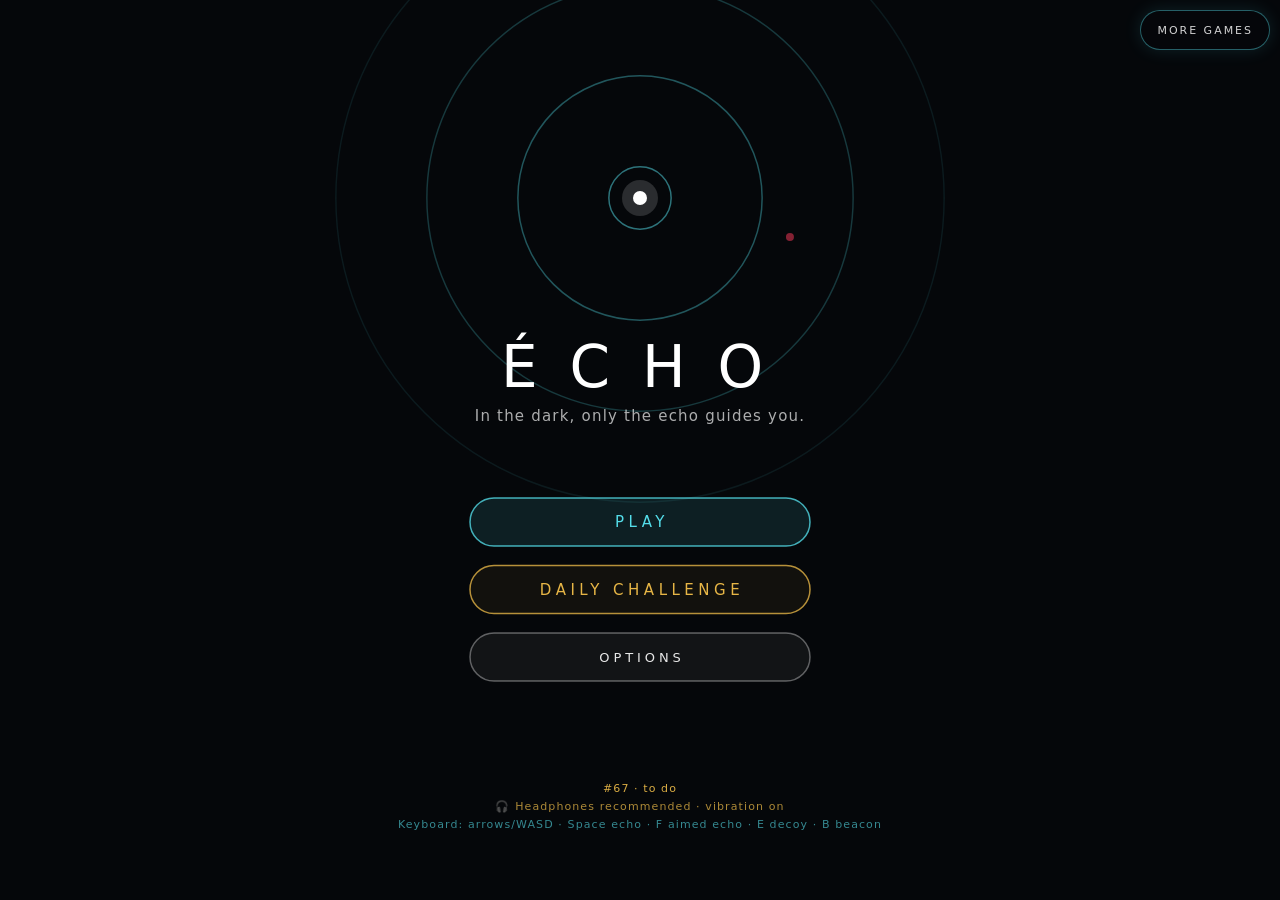
==== commit 8093a46e: "Sécurité : CSP en balise meta (audit Zoé) Co-Authored-By: Claude Sonnet 5.5 <noreply@anthropic.com>" ====
--- a/index.html
+++ b/index.html
@@ -3,6 +3,7 @@
 <head>
 <meta charset="utf-8">
 <meta name="viewport" content="width=device-width,initial-scale=1,maximum-scale=1,user-scalable=no,viewport-fit=cover">
+<meta http-equiv="Content-Security-Policy" content="default-src 'self'; script-src 'self'; style-src 'self' 'unsafe-inline'; img-src 'self' data: blob:; media-src 'self' data: blob:; font-src 'self' data:; connect-src 'self' data: blob:; worker-src 'self'; manifest-src 'self'; object-src 'none'; base-uri 'none'; form-action 'none'">
 <title>Jeu de labyrinthe dans le noir, guidé par l'écho | ÉCHO</title>
 <meta name="description" content="Jeu de labyrinthe dans le noir : lance un écho pour révéler les murs et échappe aux Ombres. Jeu sonore gratuit sur Android et navigateur, jouable hors ligne.">
 <meta name="theme-color" content="#05070a">
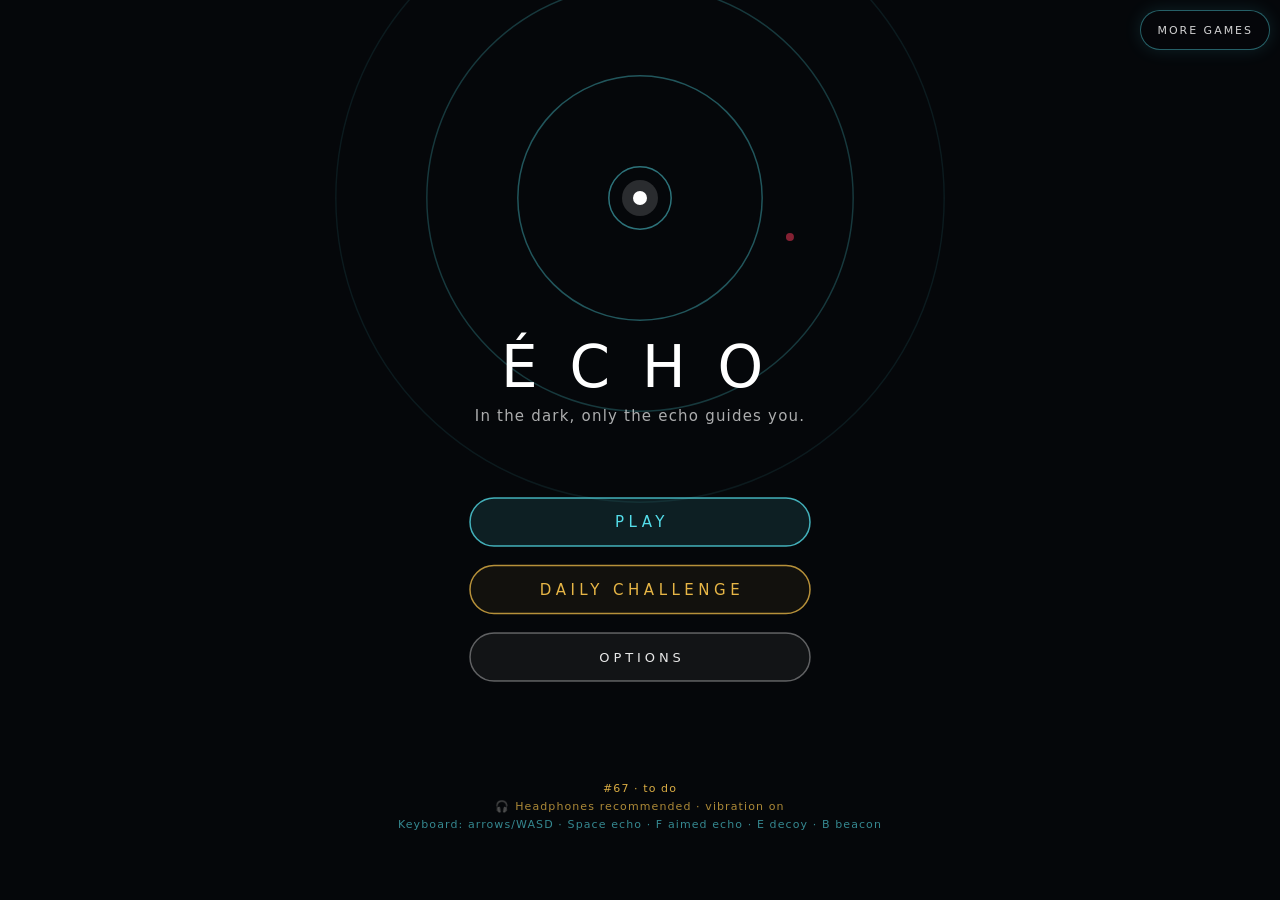
==== commit 970cbdc4: "Accessibilité : jeu et panneau autres jeux dans <main> (rendu identique), cache echo-v2.3, docs de c" ====
--- a/index.html
+++ b/index.html
@@ -29,6 +29,7 @@
 <link rel="stylesheet" href="css/echo.css">
 </head>
 <body>
+<main>
 <h1 class="sr">ÉCHO, jeu de labyrinthe dans le noir</h1>
 <noscript><p style="position:relative;z-index:3;max-width:34em;margin:0 auto;padding:24px;font:16px/1.5 system-ui,sans-serif;color:#fff">ÉCHO est un jeu de labyrinthe dans le noir : lance un écho pour révéler les murs, écoute les sons et échappe aux Ombres. Jeu sonore gratuit, jouable hors ligne sur Android et dans le navigateur. Active JavaScript pour jouer.</p></noscript>
 <canvas id="echo" tabindex="0" aria-label="ÉCHO, jeu de labyrinthe dans le noir"></canvas>
@@ -40,6 +41,7 @@
   <p id="defiEtat" role="status" aria-live="polite"></p>
   <div id="defiCopie" hidden><label id="defiLabel" for="defiTexte"></label><textarea id="defiTexte" readonly rows="6"></textarea></div>
 </div>
+</main>
 <script src="defi.js"></script>
 <script src="share-card.js"></script>
 <script src="autres-jeux.js"></script>
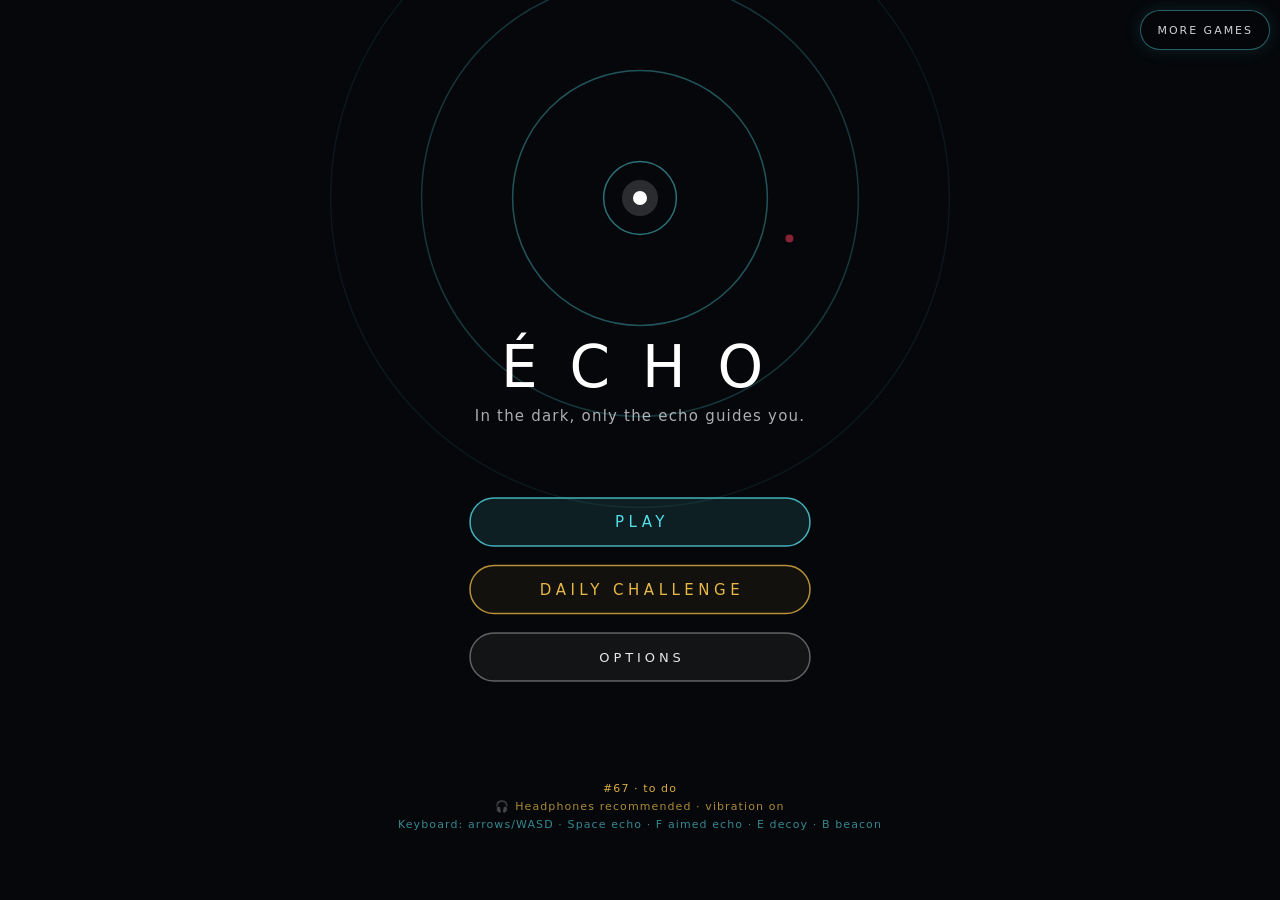
==== commit 335338bd: "Statistiques de visite GoatCounter sans cookie (web github.io seulement) - Compteur d'une ligne en f" ====
--- a/index.html
+++ b/index.html
@@ -3,7 +3,7 @@
 <head>
 <meta charset="utf-8">
 <meta name="viewport" content="width=device-width,initial-scale=1,maximum-scale=1,user-scalable=no,viewport-fit=cover">
-<meta http-equiv="Content-Security-Policy" content="default-src 'self'; script-src 'self'; style-src 'self' 'unsafe-inline'; img-src 'self' data: blob:; media-src 'self' data: blob:; font-src 'self' data:; connect-src 'self' data: blob:; worker-src 'self'; manifest-src 'self'; object-src 'none'; base-uri 'none'; form-action 'none'">
+<meta http-equiv="Content-Security-Policy" content="default-src 'self'; script-src 'self' 'sha256-erYlKgY9AesN11UwOPMVp8NHIh7efU9BgQW1qcNvkcw=' https://gc.zgo.at; style-src 'self' 'unsafe-inline'; img-src 'self' data: blob: https://aulit42369.goatcounter.com; media-src 'self' data: blob:; font-src 'self' data:; connect-src 'self' data: blob: https://aulit42369.goatcounter.com; worker-src 'self'; manifest-src 'self'; object-src 'none'; base-uri 'none'; form-action 'none'">
 <title>Jeu de labyrinthe dans le noir, guidé par l'écho | ÉCHO</title>
 <meta name="description" content="Jeu de labyrinthe dans le noir : lance un écho pour révéler les murs et échappe aux Ombres. Jeu sonore gratuit sur Android et navigateur, jouable hors ligne.">
 <meta name="theme-color" content="#05070a">
@@ -101,5 +101,7 @@
   }
 }
 </script>
+<!-- Statistiques sans cookie (GoatCounter, chemins /echo/…) : web public github.io seulement, jamais dans l'appli ni en local ; opposition : localStorage.skipgc (bouton de privacy.html). Empreinte sha256 dans la CSP : à recalculer si ce script change. -->
+<script>(function(){try{if(!/(^|\.)github\.io$/.test(location.hostname)||localStorage.getItem('skipgc')==='t')return}catch(e){return}window.goatcounter={path:function(p){return '/echo'+p.replace(/^\/Echo/,'')}};var s=document.createElement('script');s.async=true;s.crossOrigin='anonymous';s.integrity='sha384-nRw6qfbWyJha9LhsOtSb2YJDyZdKvvCFh0fJYlkquSFjUxp9FVNugbfy8q1jdxI+';s.src='https://gc.zgo.at/count.v4.js';s.setAttribute('data-goatcounter','https://aulit42369.goatcounter.com/count');document.head.appendChild(s)})()</script>
 </body>
 </html>
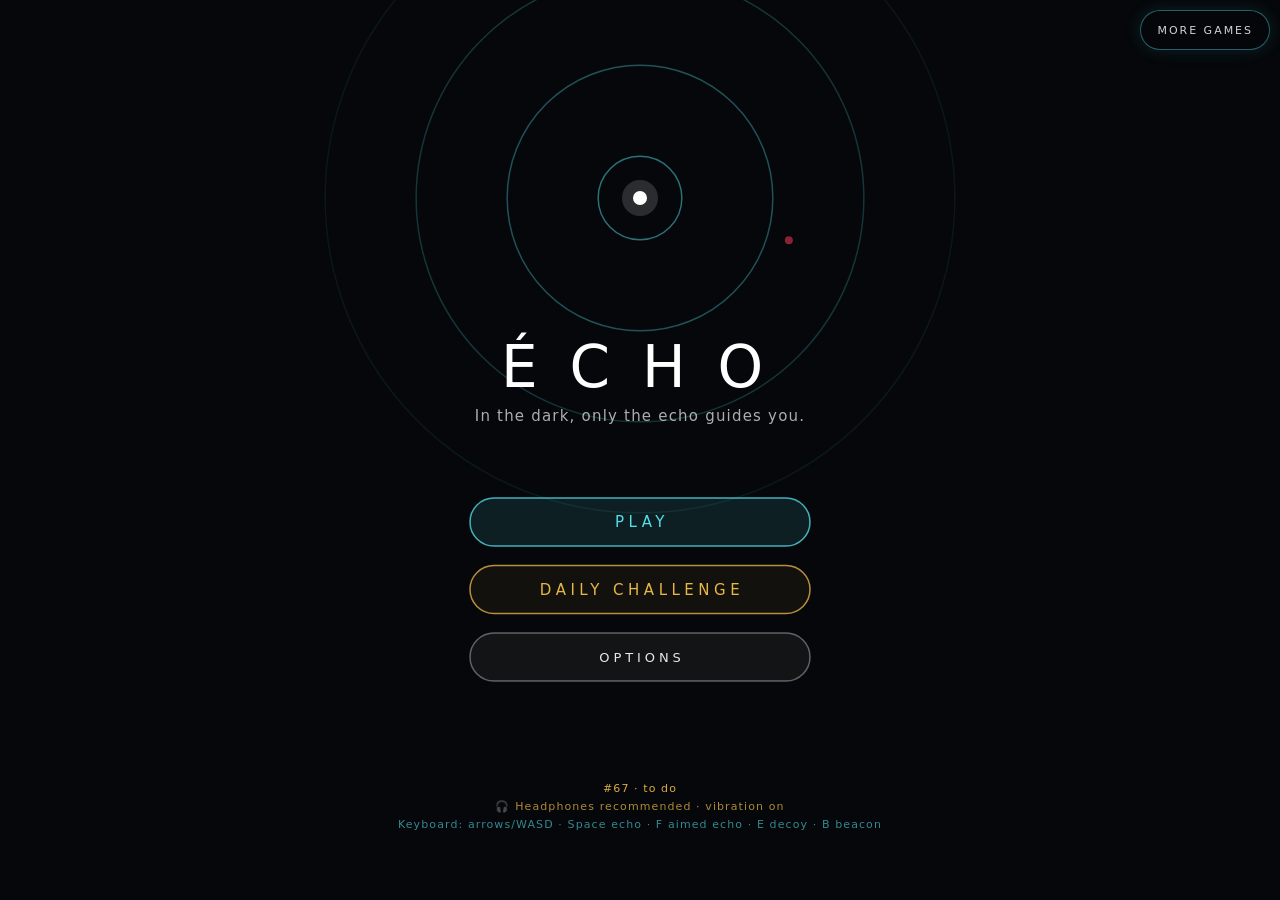
==== commit aaff9124: "Manifest id/lang, SW cache limité au préfixe, zoom autorisé, focus visible, test commun manifest-sw," ====
--- a/index.html
+++ b/index.html
@@ -2,10 +2,10 @@
 <html lang="fr">
 <head>
 <meta charset="utf-8">
-<meta name="viewport" content="width=device-width,initial-scale=1,maximum-scale=1,user-scalable=no,viewport-fit=cover">
+<meta name="viewport" content="width=device-width,initial-scale=1,viewport-fit=cover">
 <meta http-equiv="Content-Security-Policy" content="default-src 'self'; script-src 'self' 'sha256-erYlKgY9AesN11UwOPMVp8NHIh7efU9BgQW1qcNvkcw=' https://gc.zgo.at; style-src 'self' 'unsafe-inline'; img-src 'self' data: blob: https://aulit42369.goatcounter.com; media-src 'self' data: blob:; font-src 'self' data:; connect-src 'self' data: blob: https://aulit42369.goatcounter.com; worker-src 'self'; manifest-src 'self'; object-src 'none'; base-uri 'none'; form-action 'none'">
 <title>Jeu de labyrinthe dans le noir, guidé par l'écho | ÉCHO</title>
-<meta name="description" content="Jeu de labyrinthe dans le noir : lance un écho pour révéler les murs et échappe aux Ombres. Jeu sonore gratuit sur Android et navigateur, jouable hors ligne.">
+<meta name="description" content="Tu avances dans un labyrinthe plongé dans le noir. Chaque écho montre les murs un instant, mais il attire aussi les Ombres.">
 <meta name="theme-color" content="#05070a">
 <meta name="mobile-web-app-capable" content="yes">
 <meta name="apple-mobile-web-app-capable" content="yes">
@@ -19,7 +19,7 @@
 <meta property="og:site_name" content="ÉCHO">
 <meta property="og:locale" content="fr_FR">
 <meta property="og:title" content="Jeu de labyrinthe dans le noir, guidé par l'écho | ÉCHO">
-<meta property="og:description" content="Jeu de labyrinthe dans le noir : lance un écho pour révéler les murs et échappe aux Ombres. Jeu sonore gratuit sur Android et navigateur, jouable hors ligne.">
+<meta property="og:description" content="Tu avances dans un labyrinthe plongé dans le noir. Chaque écho montre les murs un instant, mais il attire aussi les Ombres.">
 <meta property="og:url" content="https://aulit42369.github.io/Echo/">
 <meta property="og:image" content="https://aulit42369.github.io/Echo/og-image.png">
 <meta property="og:image:width" content="1200">
@@ -66,7 +66,7 @@
   "@type": "VideoGame",
   "name": "ÉCHO",
   "url": "https://aulit42369.github.io/Echo/",
-  "description": "Jeu de labyrinthe dans le noir : lance un écho pour révéler les murs et échappe aux Ombres. Jeu sonore gratuit sur Android et navigateur, jouable hors ligne.",
+  "description": "Tu avances dans un labyrinthe plongé dans le noir. Chaque écho montre les murs un instant, mais il attire aussi les Ombres.",
   "image": "https://aulit42369.github.io/Echo/og-image.png",
   "inLanguage": [
     "fr",
--- a/css/echo.css
+++ b/css/echo.css
@@ -4,6 +4,7 @@
   overscroll-behavior: none; -webkit-user-select: none; user-select: none;
   -webkit-touch-callout: none; -webkit-tap-highlight-color: transparent; }
 canvas { display: block; position: fixed; inset: 0; width: 100%; height: 100%; touch-action: none; outline: none; }
+canvas:focus-visible { outline: 2px solid #5cf2ff; outline-offset: -4px; }
 /* Fin du défi du jour : seul élément HTML posé sur le canvas, dans la palette néon du jeu */
 #defiFin { position: fixed; left: 50%; bottom: max(20px, env(safe-area-inset-bottom)); transform: translateX(-50%);
   width: min(340px, calc(100% - 32px)); display: flex; flex-direction: column; gap: 10px; z-index: 2;
@@ -34,3 +35,6 @@
 #defiCopie { display: flex; flex-direction: column; gap: 6px; color: rgba(255, 255, 255, .75); font-size: 12px; }
 #defiTexte { -webkit-user-select: text; user-select: text; resize: none; padding: 10px 12px; border-radius: 12px;
   border: 1px solid rgba(92, 242, 255, .4); background: #05070a; color: #fff; font: 12px/1.45 ui-monospace, Consolas, monospace; }
+@media (prefers-reduced-motion: reduce) {
+  *, *::before, *::after { animation-duration: .01ms !important; animation-iteration-count: 1 !important; transition-duration: .01ms !important; }
+}
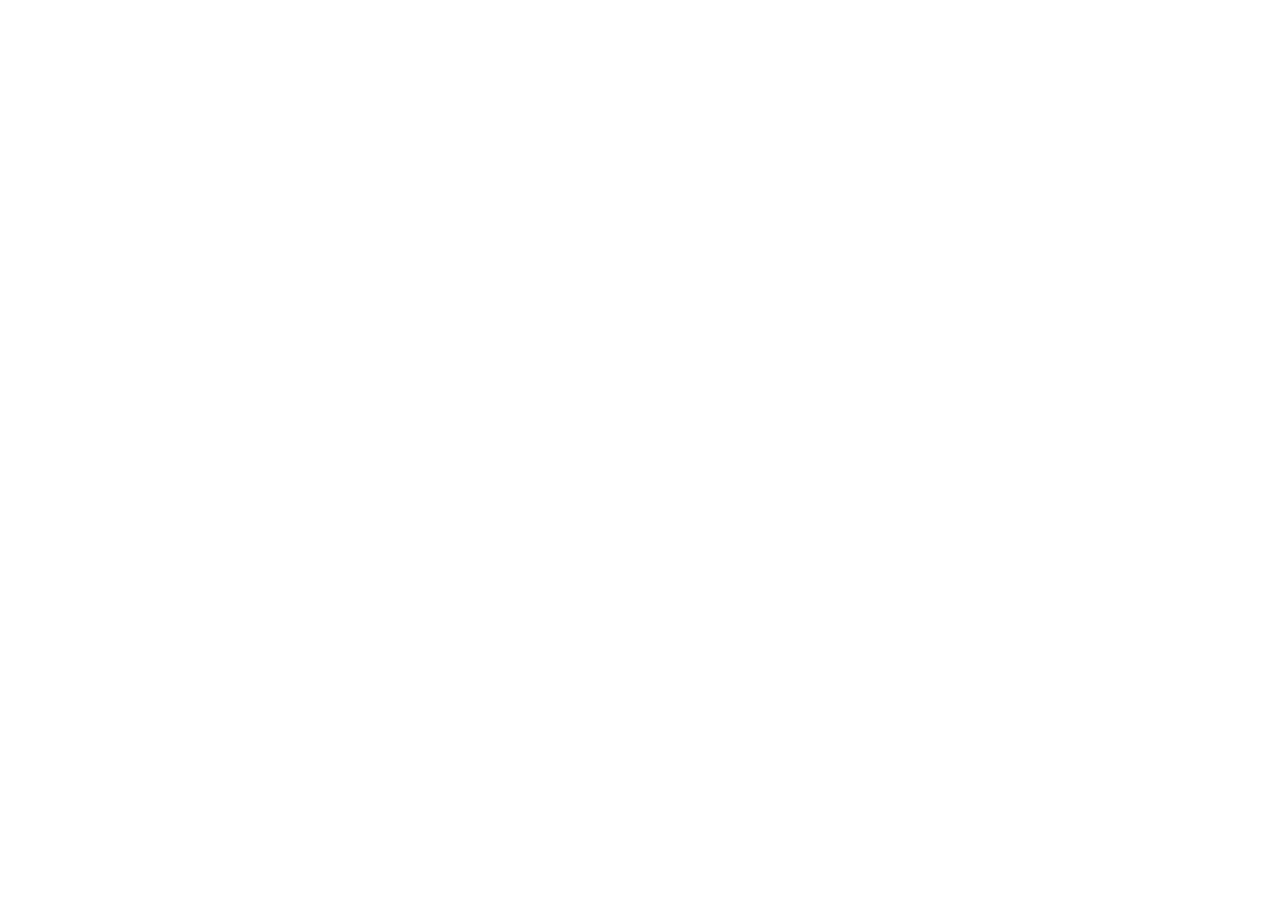
==== commit 1f7ed46c: "ÉCHO a déménagé : renvoi vers https://echo-jeu.github.io/ - index, privacy, 404 : redirection immédi" ====
--- a/index.html
+++ b/index.html
@@ -2,106 +2,33 @@
 <html lang="fr">
 <head>
 <meta charset="utf-8">
-<meta name="viewport" content="width=device-width,initial-scale=1,viewport-fit=cover">
-<meta http-equiv="Content-Security-Policy" content="default-src 'self'; script-src 'self' 'sha256-erYlKgY9AesN11UwOPMVp8NHIh7efU9BgQW1qcNvkcw=' https://gc.zgo.at; style-src 'self' 'unsafe-inline'; img-src 'self' data: blob: https://aulit42369.goatcounter.com; media-src 'self' data: blob:; font-src 'self' data:; connect-src 'self' data: blob: https://aulit42369.goatcounter.com; worker-src 'self'; manifest-src 'self'; object-src 'none'; base-uri 'none'; form-action 'none'">
-<title>Jeu de labyrinthe dans le noir, guidé par l'écho | ÉCHO</title>
-<meta name="description" content="Tu avances dans un labyrinthe plongé dans le noir. Chaque écho montre les murs un instant, mais il attire aussi les Ombres.">
-<meta name="theme-color" content="#05070a">
-<meta name="mobile-web-app-capable" content="yes">
-<meta name="apple-mobile-web-app-capable" content="yes">
-<meta name="apple-mobile-web-app-status-bar-style" content="black-translucent">
-<meta name="apple-mobile-web-app-title" content="ÉCHO">
-<link rel="manifest" href="manifest.webmanifest">
-<link rel="icon" type="image/png" href="icons/icon-192.png">
-<link rel="apple-touch-icon" href="icons/icon-192.png">
-<link rel="canonical" href="https://aulit42369.github.io/Echo/">
-<meta property="og:type" content="website">
-<meta property="og:site_name" content="ÉCHO">
-<meta property="og:locale" content="fr_FR">
-<meta property="og:title" content="Jeu de labyrinthe dans le noir, guidé par l'écho | ÉCHO">
-<meta property="og:description" content="Tu avances dans un labyrinthe plongé dans le noir. Chaque écho montre les murs un instant, mais il attire aussi les Ombres.">
-<meta property="og:url" content="https://aulit42369.github.io/Echo/">
-<meta property="og:image" content="https://aulit42369.github.io/Echo/og-image.png">
-<meta property="og:image:width" content="1200">
-<meta property="og:image:height" content="630">
-<meta property="og:image:alt" content="ÉCHO : une onde cyan qui se propage dans le noir">
-<meta name="twitter:card" content="summary_large_image">
-<link rel="stylesheet" href="css/echo.css">
+<meta name="viewport" content="width=device-width, initial-scale=1">
+<title>ÉCHO a déménagé</title>
+<meta name="description" content="ÉCHO, le jeu de labyrinthe dans le noir, a une nouvelle adresse : echo-jeu.github.io.">
+<link rel="canonical" href="https://echo-jeu.github.io/">
+<meta http-equiv="refresh" content="0; url=https://echo-jeu.github.io/">
+<script>
+// Même page, même requête, même fragment sur la nouvelle adresse (/Echo/x → /x).
+(function () { var p = location.pathname.replace(/^\/Echo(?=\/|$)/i, '') || '/';
+  location.replace('https://echo-jeu.github.io' + p + location.search + location.hash); })();
+</script>
+<link rel="icon" type="image/png" href="/Echo/icons/icon-192.png">
+<style>
+  :root { color-scheme: dark; }
+  html, body { margin: 0; height: 100%; background: #05070a; color: #e9f4f6; }
+  body { display: grid; place-items: center; text-align: center; font: 300 17px/1.6 system-ui, -apple-system, "Segoe UI", Roboto, sans-serif; }
+  main { padding: 24px 16px; max-width: 420px; }
+  h1 { font-weight: 200; font-size: 40px; letter-spacing: .4em; padding-left: .4em; margin: 0 0 12px; }
+  a { color: #5cf2ff; }
+  a:focus-visible { outline: 2px solid #fff; outline-offset: 3px; }
+  .en { color: #8fa3a8; font-size: 14px; }
+</style>
 </head>
 <body>
 <main>
-<h1 class="sr">ÉCHO, jeu de labyrinthe dans le noir</h1>
-<noscript><p style="position:relative;z-index:3;max-width:34em;margin:0 auto;padding:24px;font:16px/1.5 system-ui,sans-serif;color:#fff">ÉCHO est un jeu de labyrinthe dans le noir : lance un écho pour révéler les murs, écoute les sons et échappe aux Ombres. Jeu sonore gratuit, jouable hors ligne sur Android et dans le navigateur. Active JavaScript pour jouer.</p></noscript>
-<canvas id="echo" tabindex="0" aria-label="ÉCHO, jeu de labyrinthe dans le noir"></canvas>
-<a id="lienLegal" href="privacy.html" hidden></a>
-<div id="defiFin" hidden>
-  <pre id="defiApercu" role="img"></pre>
-  <button id="defiPartager" type="button"></button>
-  <button id="defiImage" type="button"></button>
-  <p id="defiEtat" role="status" aria-live="polite"></p>
-  <div id="defiCopie" hidden><label id="defiLabel" for="defiTexte"></label><textarea id="defiTexte" readonly rows="6"></textarea></div>
-</div>
+  <h1>ÉCHO</h1>
+  <p>ÉCHO a déménagé : <a href="https://echo-jeu.github.io/">echo-jeu.github.io</a></p>
+  <p class="en" lang="en">ÉCHO has moved: <a href="https://echo-jeu.github.io/">echo-jeu.github.io</a></p>
 </main>
-<script src="defi.js"></script>
-<script src="share-card.js"></script>
-<script src="autres-jeux.js"></script>
-<script src="js/i18n.js"></script>
-<script src="js/reglages.js"></script>
-<script src="js/labyrinthe.js"></script>
-<script src="js/sons.js"></script>
-<script src="js/appareil.js"></script>
-<script src="js/etat.js"></script>
-<script src="js/entrees.js"></script>
-<script src="js/niveau.js"></script>
-<script src="js/logique.js"></script>
-<script src="js/echos.js"></script>
-<script src="js/ombres.js"></script>
-<script src="js/rendu.js"></script>
-<script src="js/ecrans.js"></script>
-<script src="js/defi-ecran.js"></script>
-<script src="js/boucle.js"></script>
-<script type="application/ld+json">
-{
-  "@context": "https://schema.org",
-  "@type": "VideoGame",
-  "name": "ÉCHO",
-  "url": "https://aulit42369.github.io/Echo/",
-  "description": "Tu avances dans un labyrinthe plongé dans le noir. Chaque écho montre les murs un instant, mais il attire aussi les Ombres.",
-  "image": "https://aulit42369.github.io/Echo/og-image.png",
-  "inLanguage": [
-    "fr",
-    "en",
-    "es",
-    "de",
-    "it",
-    "pt",
-    "ja"
-  ],
-  "genre": [
-    "Labyrinthe",
-    "Jeu sonore",
-    "Arcade"
-  ],
-  "gamePlatform": [
-    "Android",
-    "Navigateur web"
-  ],
-  "applicationCategory": "GameApplication",
-  "operatingSystem": "Android, Web",
-  "isAccessibleForFree": true,
-  "offers": {
-    "@type": "Offer",
-    "price": "0",
-    "priceCurrency": "EUR"
-  },
-  "author": {
-    "@type": "Person",
-    "name": "Aulit42369",
-    "url": "https://aulit42369.github.io/Site/"
-  }
-}
-</script>
-<!-- Statistiques sans cookie (GoatCounter, chemins /echo/…) : web public github.io seulement, jamais dans l'appli ni en local ; opposition : localStorage.skipgc (bouton de privacy.html). Empreinte sha256 dans la CSP : à recalculer si ce script change. -->
-<script>(function(){try{if(!/(^|\.)github\.io$/.test(location.hostname)||localStorage.getItem('skipgc')==='t')return}catch(e){return}window.goatcounter={path:function(p){return '/echo'+p.replace(/^\/Echo/,'')}};var s=document.createElement('script');s.async=true;s.crossOrigin='anonymous';s.integrity='sha384-nRw6qfbWyJha9LhsOtSb2YJDyZdKvvCFh0fJYlkquSFjUxp9FVNugbfy8q1jdxI+';s.src='https://gc.zgo.at/count.v4.js';s.setAttribute('data-goatcounter','https://aulit42369.goatcounter.com/count');document.head.appendChild(s)})()</script>
 </body>
 </html>
